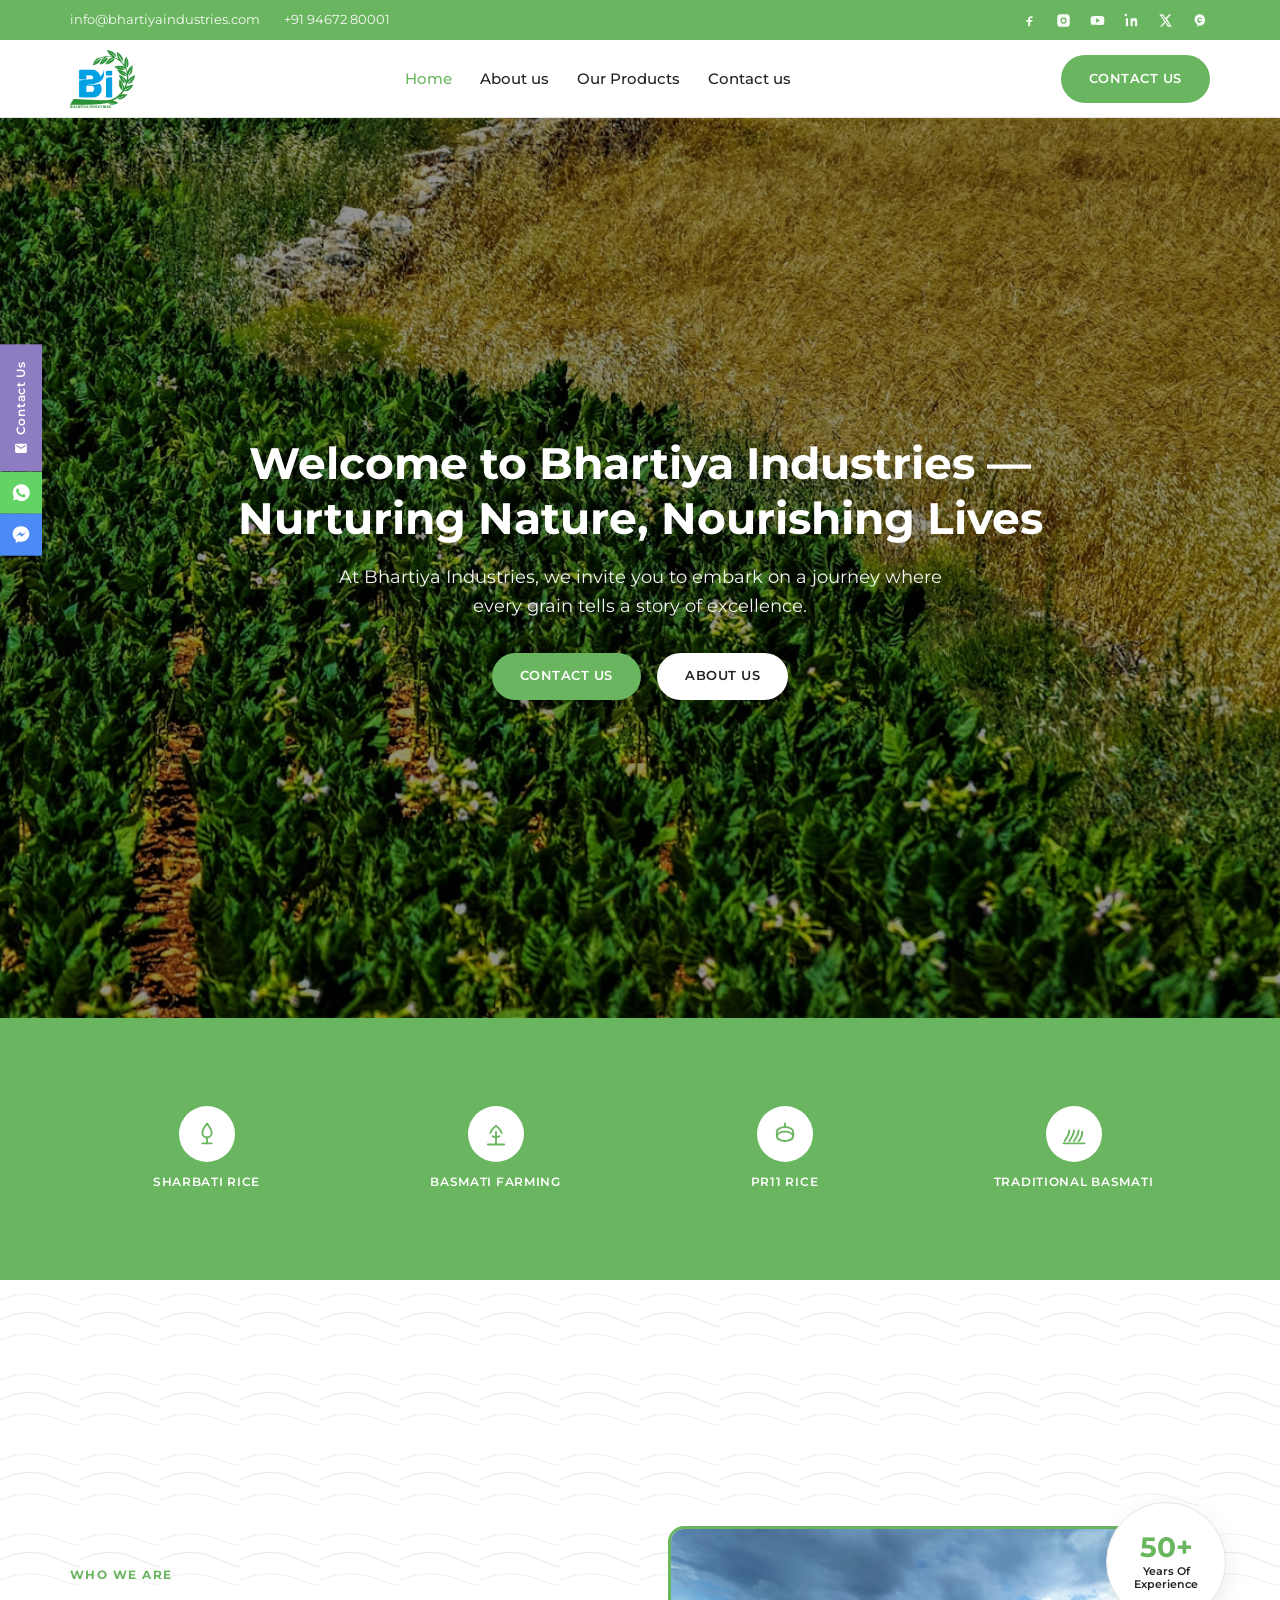
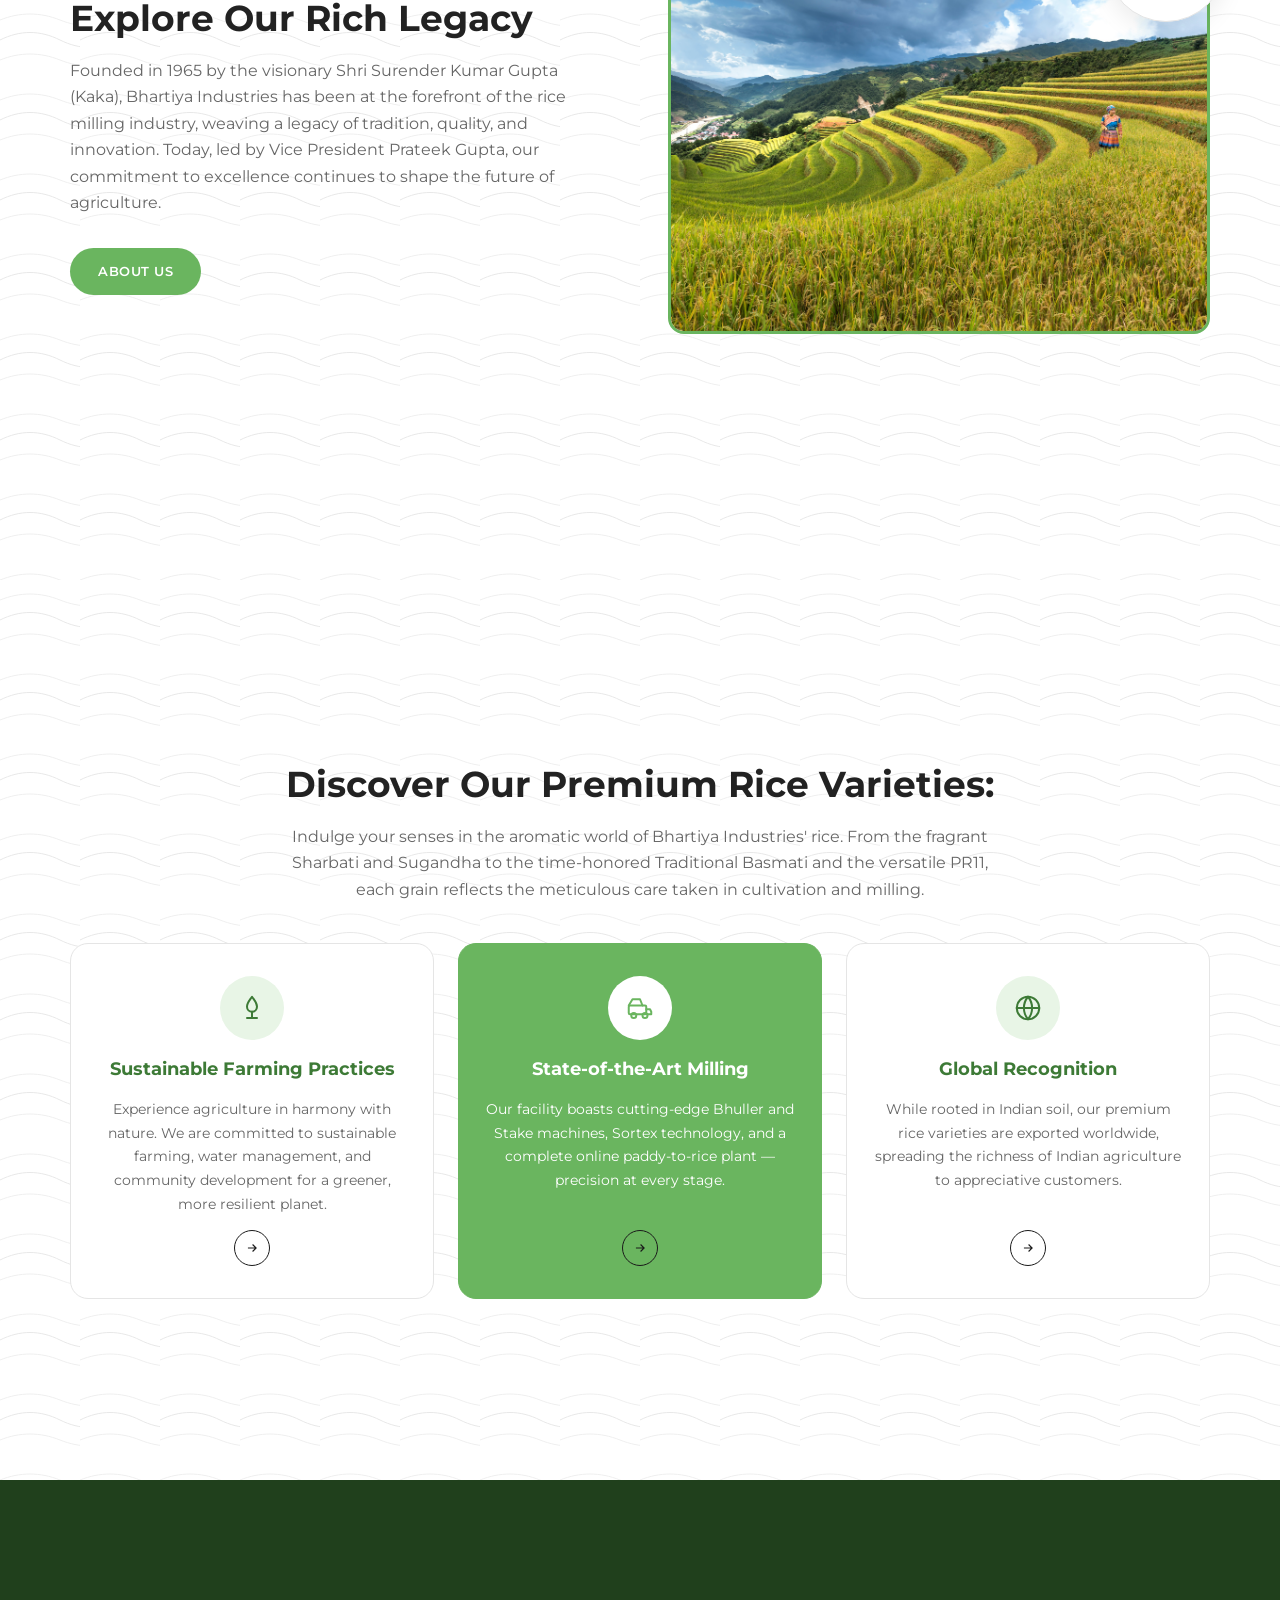
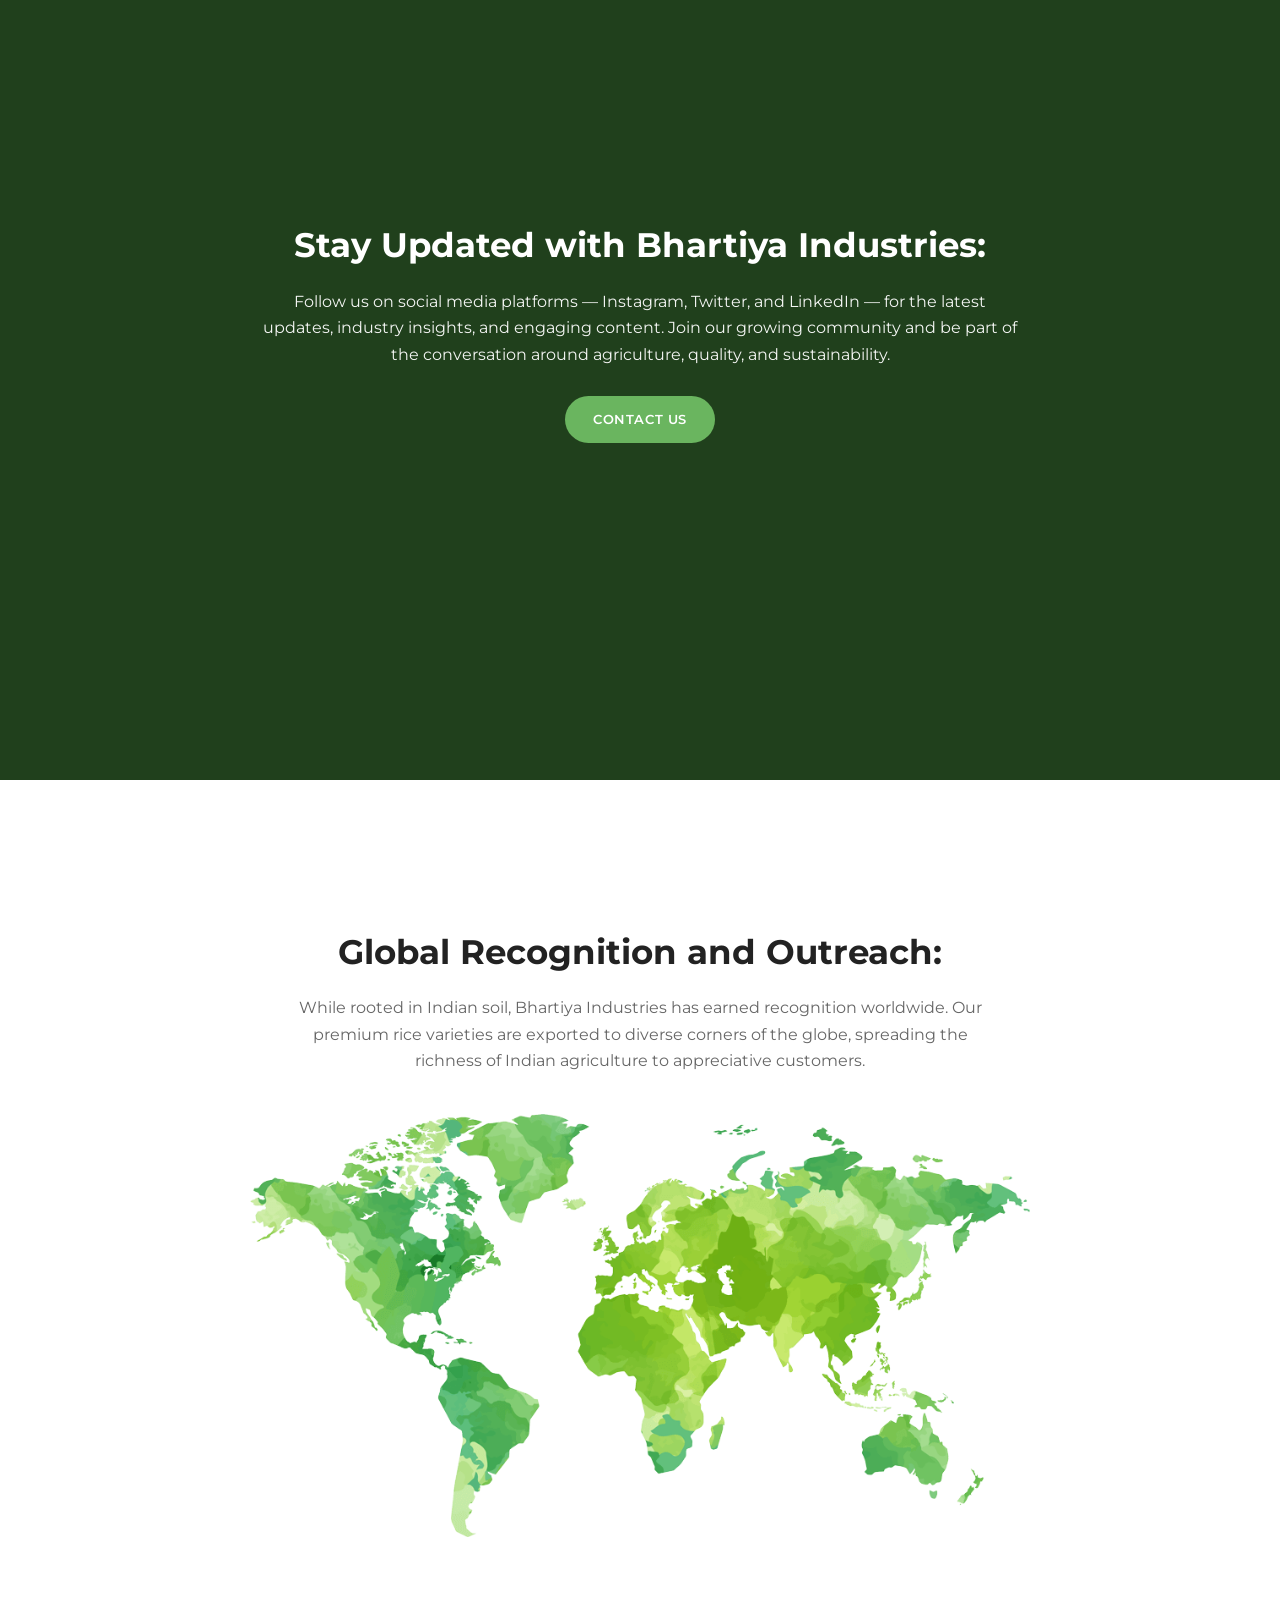
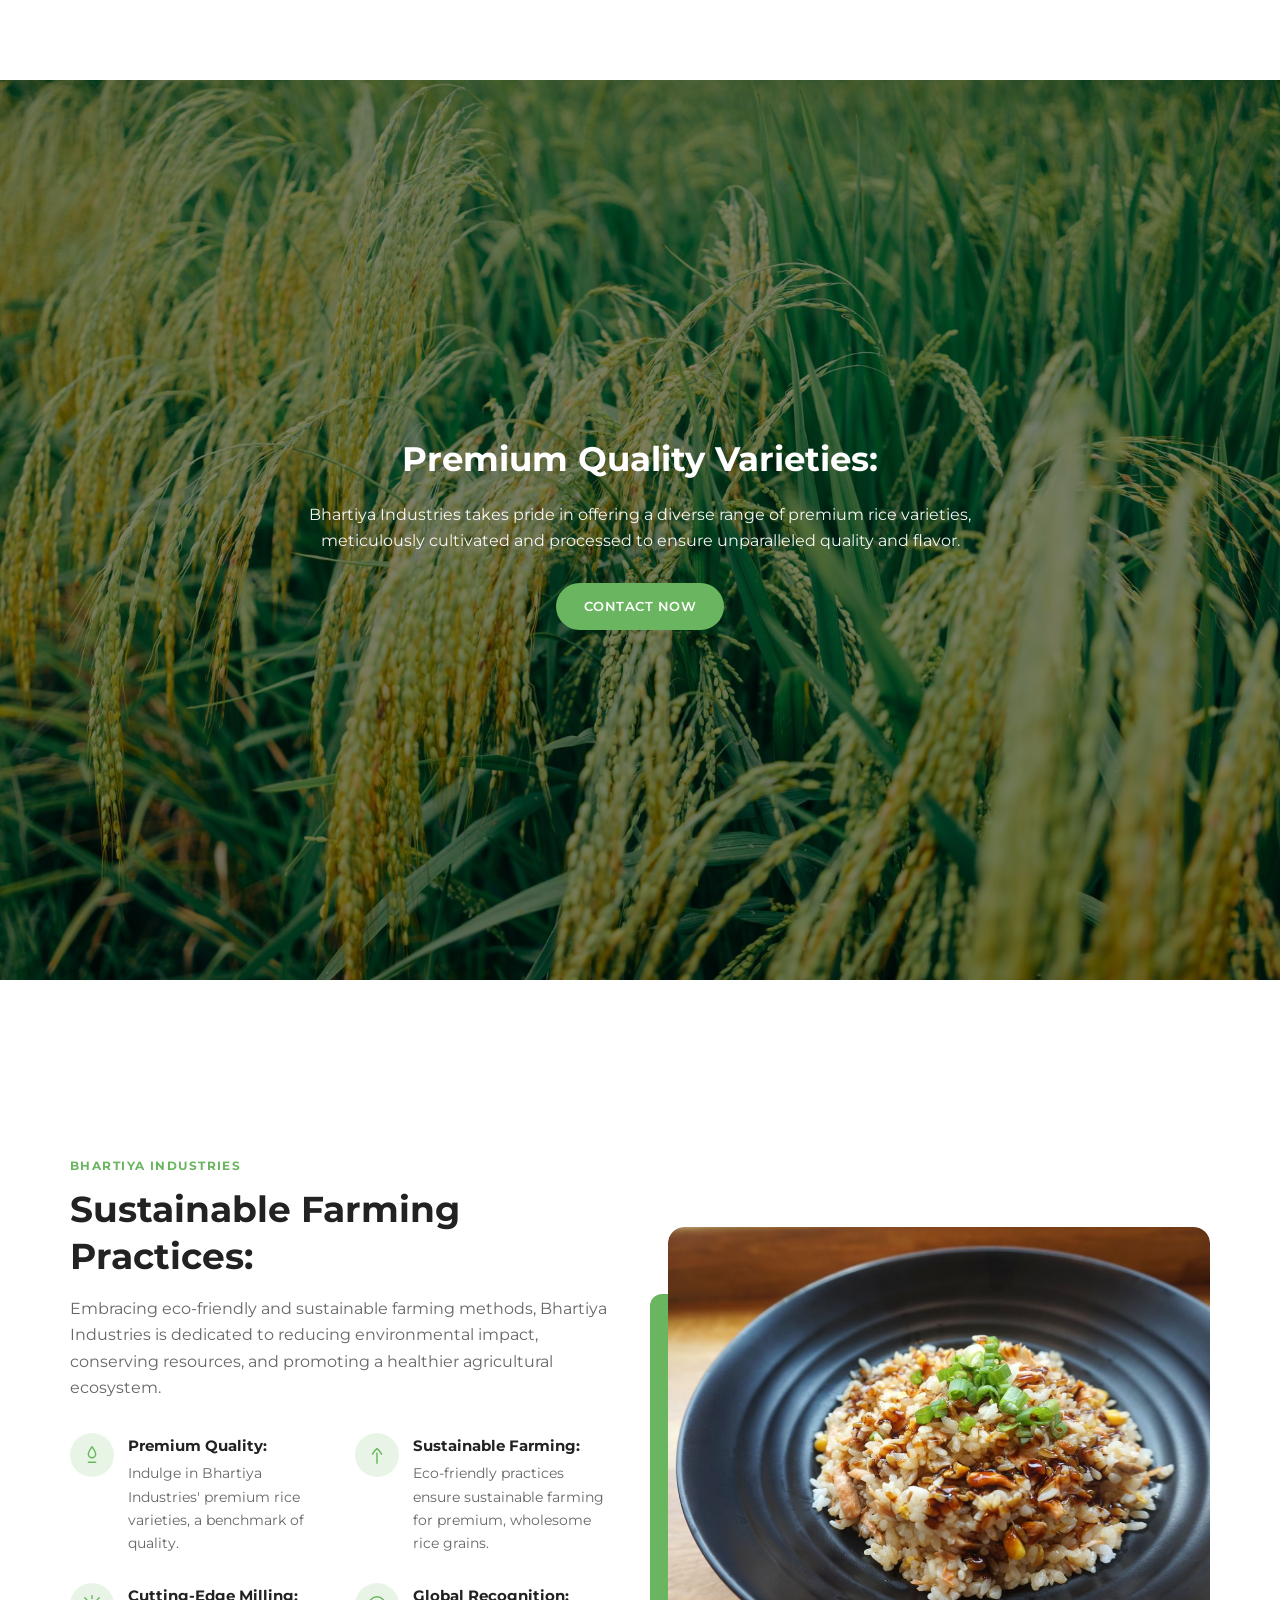
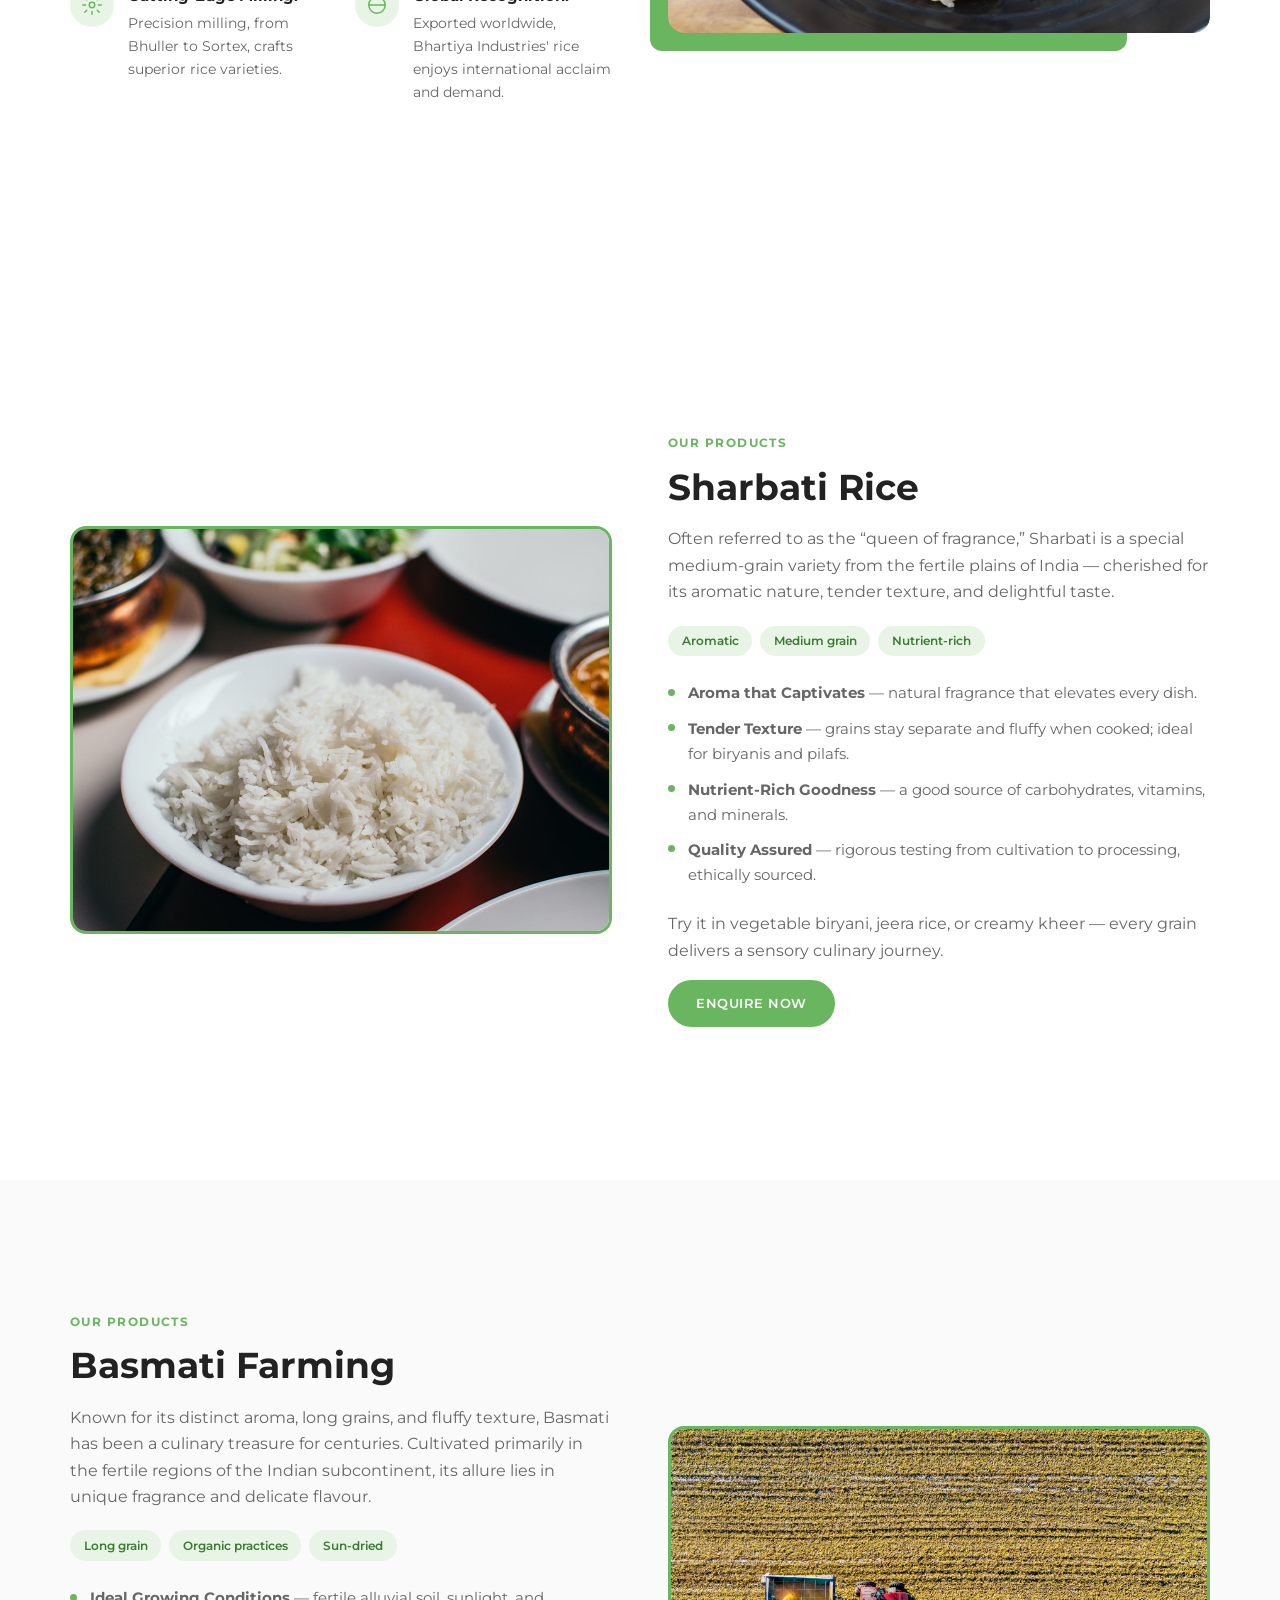
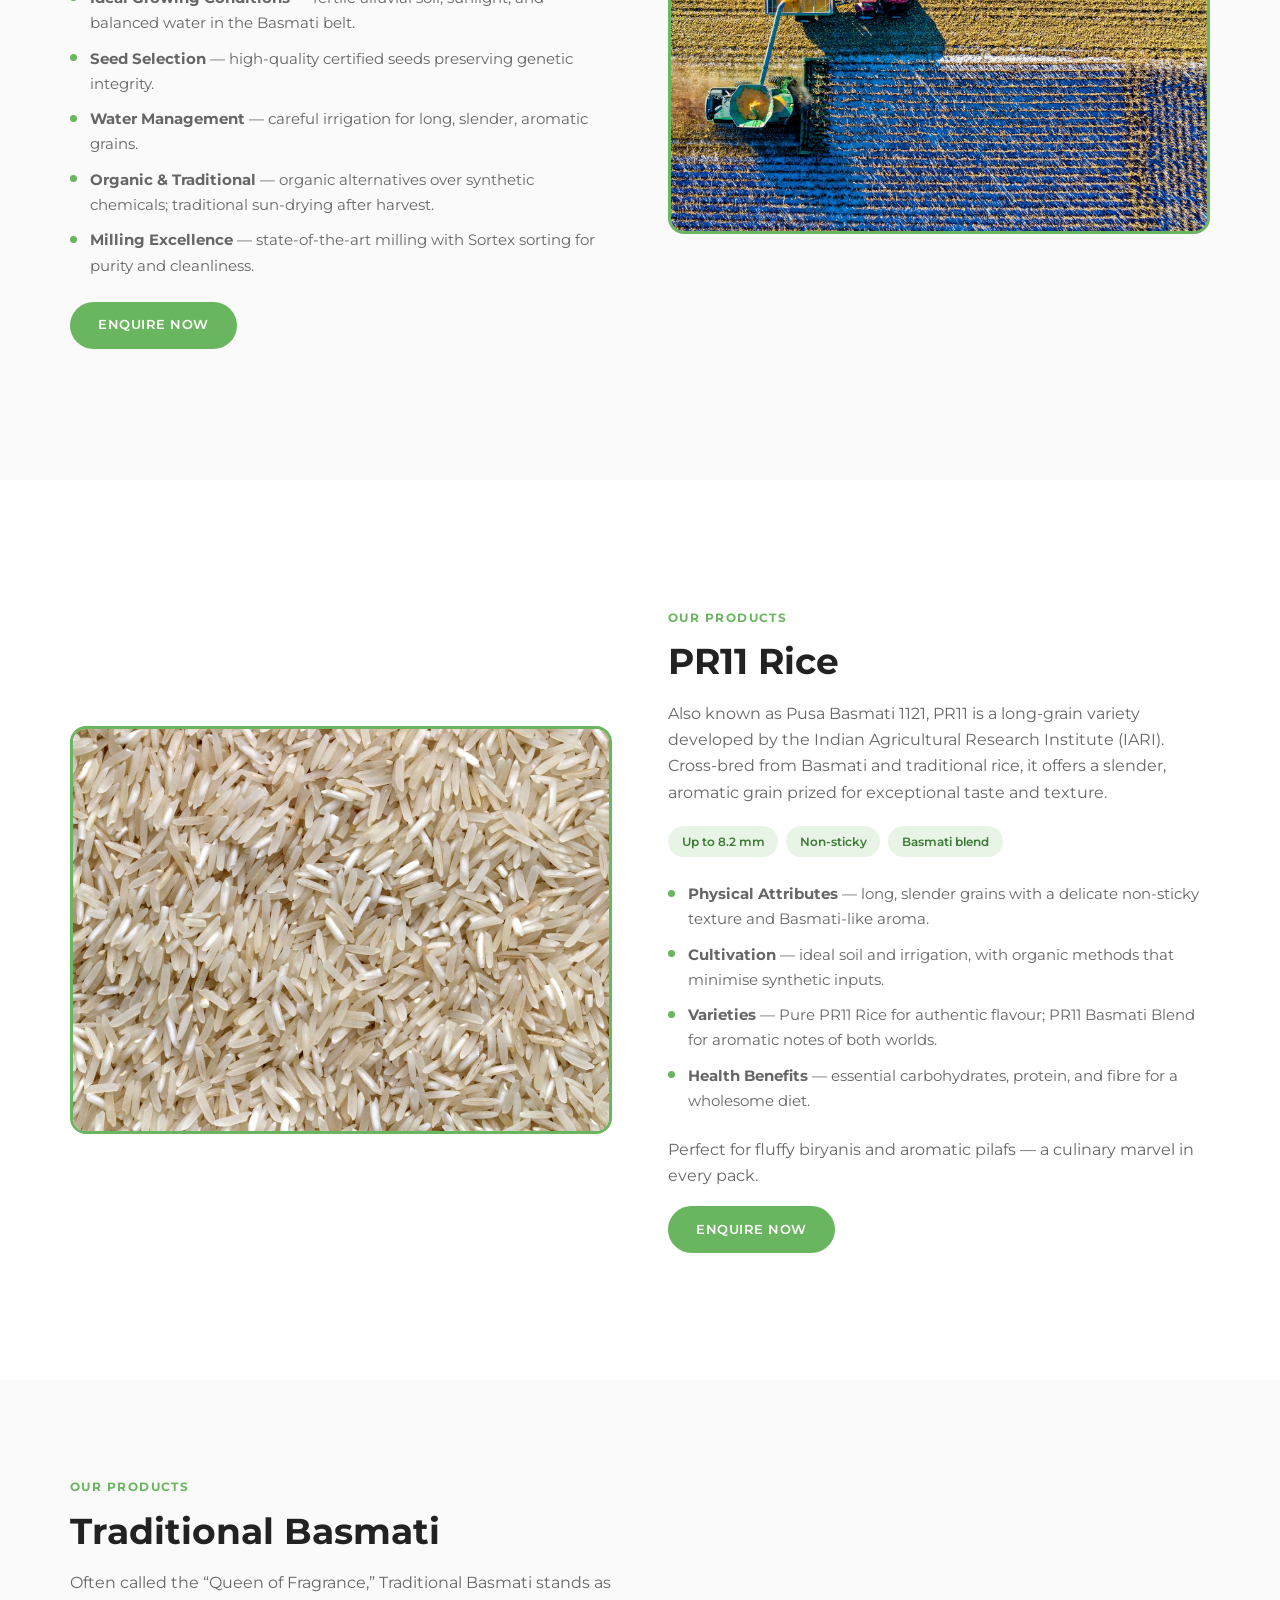
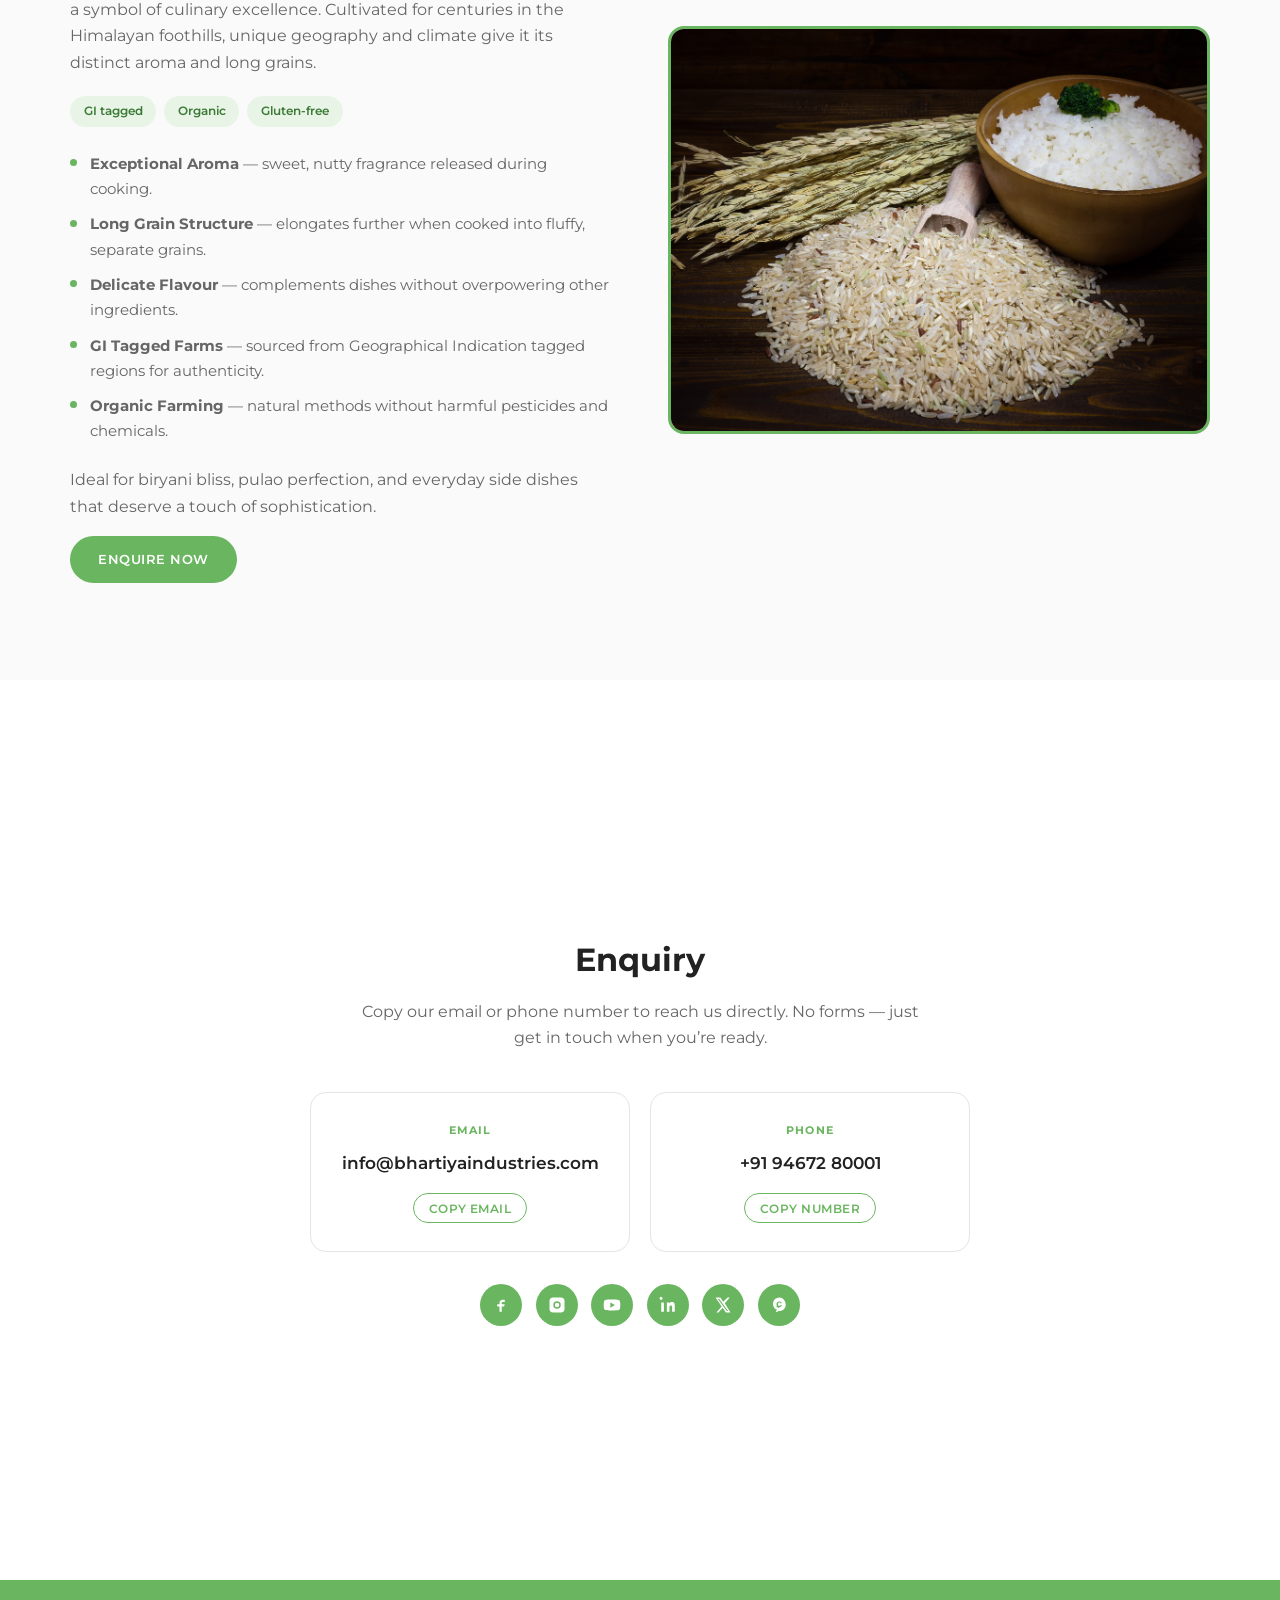
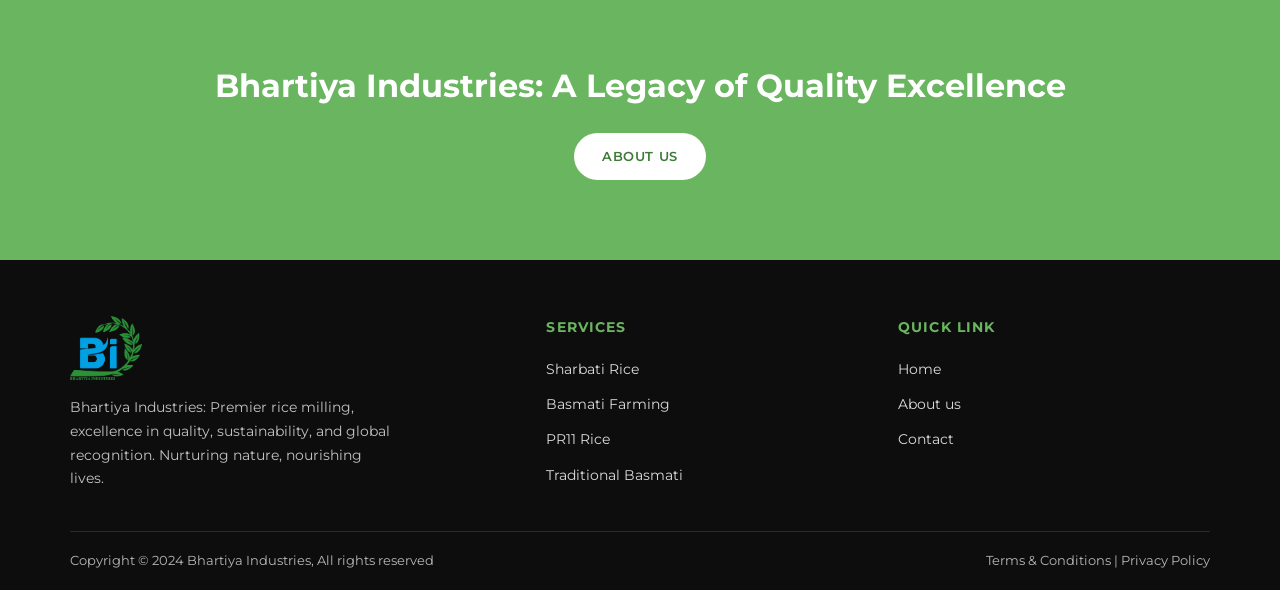
==== index.html @ 0f173a84 "Add Bhartiya Industries static website. Replica of the company site with home and about pages, scrol" ====
<!DOCTYPE html>
<html lang="en">
<head>
  <meta charset="UTF-8" />
  <meta name="viewport" content="width=device-width, initial-scale=1" />
  <title>Bhartiya Industries — Nurturing Nature, Nourishing Lives</title>
  <meta name="description" content="Bhartiya Industries — premium rice milling and export. Sharbati, Basmati, PR11, and Traditional Basmati." />
  <link rel="preconnect" href="https://fonts.googleapis.com" />
  <link rel="preconnect" href="https://fonts.gstatic.com" crossorigin />
  <link href="https://fonts.googleapis.com/css2?family=Montserrat:wght@400;500;600;700&display=swap" rel="stylesheet" />
  <link rel="stylesheet" href="css/styles.css" />
  <link rel="icon" href="images/logo.png" />
</head>
<body>
  <!-- Top bar -->
  <div class="topbar">
    <div class="container">
      <div class="topbar-contact">
        <a href="mailto:info@bhartiyaindustries.com">info@bhartiyaindustries.com</a>
        <a href="tel:+919467280001">+91 94672 80001</a>
      </div>
      <div class="topbar-social">
        <a href="https://www.facebook.com/profile.php?id=61555875476456" target="_blank" rel="noopener" aria-label="Facebook">
          <svg viewBox="0 0 24 24"><path d="M14 8h3V5h-3c-2.2 0-4 1.8-4 4v2H7v3h3v7h3v-7h3l1-3h-4V9c0-.6.4-1 1-1z"/></svg>
        </a>
        <a href="https://www.instagram.com/bhartiyaindustries/" target="_blank" rel="noopener" aria-label="Instagram">
          <svg viewBox="0 0 24 24"><path d="M7 2h10a5 5 0 015 5v10a5 5 0 01-5 5H7a5 5 0 01-5-5V7a5 5 0 015-5zm5 5a5 5 0 100 10 5 5 0 000-10zm6.5-.9a1.1 1.1 0 11-2.2 0 1.1 1.1 0 012.2 0zM12 9a3 3 0 110 6 3 3 0 010-6z"/></svg>
        </a>
        <a href="https://www.youtube.com/channel/UCNRLQwWhMKjb4azKdz9olEw" target="_blank" rel="noopener" aria-label="YouTube">
          <svg viewBox="0 0 24 24"><path d="M23 12s0-3.4-.4-5c-.2-.9-.9-1.6-1.8-1.8C18.9 4.6 12 4.6 12 4.6s-6.9 0-8.8.6C2.3 5.4 1.6 6.1 1.4 7 1 8.6 1 12 1 12s0 3.4.4 5c.2.9.9 1.6 1.8 1.8 1.9.6 8.8.6 8.8.6s6.9 0 8.8-.6c.9-.2 1.6-.9 1.8-1.8.4-1.6.4-5 .4-5zM9.8 15.5v-7l6 3.5-6 3.5z"/></svg>
        </a>
        <a href="https://www.linkedin.com/company/bhartiyaindustries/about/?viewAsMember=true" target="_blank" rel="noopener" aria-label="LinkedIn">
          <svg viewBox="0 0 24 24"><path d="M6.5 8.5H3V21h3.5V8.5zM4.8 3A2 2 0 102 5a2 2 0 002.8-2zM21 21h-3.5v-6.1c0-1.7-.7-2.3-1.7-2.3s-1.9.8-1.9 2.4V21H10.5V8.5H14v1.4c.5-.9 1.7-1.8 3.5-1.8 2.6 0 3.5 1.5 3.5 4.4V21z"/></svg>
        </a>
        <a href="https://x.com/bhartiyain77477" target="_blank" rel="noopener" aria-label="X">
          <svg viewBox="0 0 24 24"><path d="M18.2 2H21l-6.6 7.5L22 22h-6.2l-4.3-6.3L6 22H3.2l7-8L2 2h6.3l3.9 5.8L18.2 2zm-1.1 18h1.7L7 3.9H5.2L17.1 20z"/></svg>
        </a>
        <a href="https://www.quora.com/profile/Bhartiya-Industries" target="_blank" rel="noopener" aria-label="Quora">
          <svg viewBox="0 0 24 24"><path d="M12.5 2C7.8 2 4 5.8 4 10.5c0 3.5 2.1 6.5 5.1 7.9L7.5 22l4.2-2.1c.3 0 .5.1.8.1 4.7 0 8.5-3.8 8.5-8.5S17.2 2 12.5 2zm.1 13.8c-1.1 0-2.1-.3-2.9-.9l-.7.5-.5-1.5.9-.6c-.5-.6-.8-1.4-.8-2.3 0-2.1 1.7-3.8 3.9-3.8 1.5 0 2.8.8 3.4 2l-1.3.7c-.3-.7-1-1.1-1.9-1.1-1.2 0-2.1.9-2.1 2.1s.9 2.1 2.1 2.1c.8 0 1.5-.4 1.9-1l1.3.7c-.6 1.2-1.9 2.1-3.4 2.1z"/></svg>
        </a>
      </div>
    </div>
  </div>

  <header class="site-header">
    <div class="container nav">
      <a class="logo" href="index.html"><img src="images/logo.png" alt="Bhartiya Industries" /></a>
      <button class="nav-toggle" type="button" aria-label="Menu" aria-expanded="false"><span></span></button>
      <nav class="nav-links">
        <a href="index.html" class="active">Home</a>
        <a href="about.html">About us</a>
        <a href="#rice-sharbati">Our Products</a>
        <a href="#enquiry">Contact us</a>
      </nav>
      <a class="btn btn-green nav-cta" href="#enquiry">Contact Us</a>
    </div>
  </header>

  <!-- Sticky rail -->
  <aside class="contact-rail" aria-label="Quick contact">
    <a class="rail-contact" href="#enquiry">
      <svg viewBox="0 0 24 24"><path d="M20 4H4c-1.1 0-2 .9-2 2v12c0 1.1.9 2 2 2h16c1.1 0 2-.9 2-2V6c0-1.1-.9-2-2-2zm0 4l-8 5L4 8V6l8 5 8-5v2z"/></svg>
      Contact Us
    </a>
    <a class="rail-wa" href="https://wa.me/919467280001" target="_blank" rel="noopener" aria-label="WhatsApp">
      <svg viewBox="0 0 24 24"><path d="M12 2a10 10 0 00-8.6 15l-1.1 4 4.1-1.1A10 10 0 1012 2zm5.6 14.2c-.2.7-1.2 1.2-2 1.4-.5.1-1.2.2-3.5-.7-2.8-1.2-4.6-4.1-4.8-4.3-.1-.2-1.2-1.6-1.2-3s.8-2.1 1-2.4c.2-.2.5-.3.7-.3h.5c.2 0 .4 0 .6.5l.8 2c.1.2 0 .4-.1.5l-.4.5c-.2.2-.3.3-.1.6.2.3.8 1.3 1.7 2.1 1.2 1 2.2 1.3 2.5 1.5.3.1.5.1.7-.1l.7-.8c.2-.2.4-.2.6-.1l1.8.8c.2.1.4.2.4.4 0 .2 0 .9-.3 1.5z"/></svg>
    </a>
    <a class="rail-msg" href="https://www.facebook.com/profile.php?id=61555875476456" target="_blank" rel="noopener" aria-label="Messenger">
      <svg viewBox="0 0 24 24"><path d="M12 2C6.5 2 2 6.1 2 11.2c0 2.9 1.4 5.4 3.7 7.1V22l3.4-1.9c.9.3 1.9.4 2.9.4 5.5 0 10-4.1 10-9.3S17.5 2 12 2zm1 12.5l-2.5-2.7-4.9 2.7 5.4-5.7 2.6 2.7 4.8-2.7-5.4 5.7z"/></svg>
    </a>
  </aside>

  <main>
    <!-- Hero -->
    <section class="hero snap-section">
      <div class="hero-bg" style="background-image: url('images/paddy-green.jpg')"></div>
      <div class="hero-content reveal">
        <h1>Welcome to Bhartiya Industries — Nurturing Nature, Nourishing Lives</h1>
        <p>At Bhartiya Industries, we invite you to embark on a journey where every grain tells a story of excellence.</p>
        <div class="hero-actions">
          <a class="btn btn-green" href="#enquiry">Contact Us</a>
          <a class="btn btn-white" href="about.html">About Us</a>
        </div>
      </div>
    </section>

    <!-- Product quick links -->
    <section class="product-bar snap-section auto-height" aria-label="Rice categories">
      <div class="container product-bar-grid">
        <a href="#rice-sharbati">
          <div class="product-icon">
            <svg viewBox="0 0 24 24"><path d="M12 3c-2 3-4 5-4 8a4 4 0 008 0c0-3-2-5-4-8z"/><path d="M8 20h8"/><path d="M12 15v5"/></svg>
          </div>
          <span>Sharbati Rice</span>
        </a>
        <a href="#rice-basmati">
          <div class="product-icon">
            <svg viewBox="0 0 24 24"><path d="M12 21V10"/><path d="M7 11c2-4 5-6 5-6s3 2 5 6"/><path d="M5 21h14"/><path d="M9 14c1.5 1 3 1 6 0"/></svg>
          </div>
          <span>Basmati Farming</span>
        </a>
        <a href="#rice-pr11">
          <div class="product-icon">
            <svg viewBox="0 0 24 24"><ellipse cx="12" cy="14" rx="7" ry="4"/><path d="M5 14V10c0-2 3-4 7-4s7 2 7 4v4"/><path d="M12 6V3"/></svg>
          </div>
          <span>PR11 Rice</span>
        </a>
        <a href="#rice-traditional">
          <div class="product-icon">
            <svg viewBox="0 0 24 24"><path d="M4 18c2-3 4-6 4-9"/><path d="M8 18c2-3 4-6 4-9"/><path d="M12 18c2-3 4-6 4-9"/><path d="M16 18c2-2 3-5 3-8"/><path d="M3 20h18"/></svg>
          </div>
          <span>Traditional Basmati</span>
        </a>
      </div>
    </section>

    <!-- Who we are -->
    <section class="snap-section pattern-bg" id="who-we-are">
      <div class="container split reveal">
        <div class="split-copy">
          <p class="section-label">Who we are</p>
          <h2 class="section-title">Explore Our Rich Legacy</h2>
          <p class="section-text">Founded in 1965 by the visionary Shri Surender Kumar Gupta (Kaka), Bhartiya Industries has been at the forefront of the rice milling industry, weaving a legacy of tradition, quality, and innovation. Today, led by Vice President Prateek Gupta, our commitment to excellence continues to shape the future of agriculture.</p>
          <a class="btn btn-green mt-2" href="about.html">About Us</a>
        </div>
        <div class="split-media">
          <div class="frame">
            <img src="images/rice-field-1.png" alt="Terraced rice fields" />
          </div>
          <div class="experience-badge">
            <strong>50+</strong>
            <span>Years Of Experience</span>
          </div>
        </div>
      </div>
    </section>

    <!-- Premium varieties intro cards -->
    <section class="snap-section pattern-bg" id="varieties">
      <div class="container reveal">
        <h2 class="section-title text-center">Discover Our Premium Rice Varieties:</h2>
        <p class="section-text center">Indulge your senses in the aromatic world of Bhartiya Industries' rice. From the fragrant Sharbati and Sugandha to the time-honored Traditional Basmati and the versatile PR11, each grain reflects the meticulous care taken in cultivation and milling.</p>
        <div class="feature-cards">
          <article class="feature-card">
            <div class="card-icon">
              <svg viewBox="0 0 24 24"><path d="M12 3c-2 3-4 5-4 8a4 4 0 008 0c0-3-2-5-4-8z"/><path d="M8 20h8"/><path d="M12 15v5"/></svg>
            </div>
            <h3>Sustainable Farming Practices</h3>
            <p>Experience agriculture in harmony with nature. We are committed to sustainable farming, water management, and community development for a greener, more resilient planet.</p>
            <a class="card-arrow" href="#sustainable" aria-label="Learn more">
              <svg viewBox="0 0 24 24"><path d="M5 12h14M13 6l6 6-6 6"/></svg>
            </a>
          </article>
          <article class="feature-card featured">
            <div class="card-icon">
              <svg viewBox="0 0 24 24"><rect x="3" y="10" width="14" height="7" rx="1"/><path d="M17 13h3l1 2v2h-4"/><circle cx="7" cy="18" r="2"/><circle cx="16" cy="18" r="2"/><path d="M3 10l3-5h6l2 5"/></svg>
            </div>
            <h3>State-of-the-Art Milling</h3>
            <p>Our facility boasts cutting-edge Bhuller and Stake machines, Sortex technology, and a complete online paddy-to-rice plant — precision at every stage.</p>
            <a class="card-arrow" href="about.html" aria-label="Learn more">
              <svg viewBox="0 0 24 24"><path d="M5 12h14M13 6l6 6-6 6"/></svg>
            </a>
          </article>
          <article class="feature-card">
            <div class="card-icon">
              <svg viewBox="0 0 24 24"><circle cx="12" cy="12" r="9"/><path d="M3 12h18M12 3a14 14 0 010 18M12 3a14 14 0 000 18"/></svg>
            </div>
            <h3>Global Recognition</h3>
            <p>While rooted in Indian soil, our premium rice varieties are exported worldwide, spreading the richness of Indian agriculture to appreciative customers.</p>
            <a class="card-arrow" href="#global" aria-label="Learn more">
              <svg viewBox="0 0 24 24"><path d="M5 12h14M13 6l6 6-6 6"/></svg>
            </a>
          </article>
        </div>
      </div>
    </section>

    <!-- Stay updated -->
    <section class="banner snap-section">
      <div class="banner-bg" style="background-image: url('images/sunset-field.jpg')"></div>
      <div class="banner-content reveal">
        <h2>Stay Updated with Bhartiya Industries:</h2>
        <p>Follow us on social media platforms — Instagram, Twitter, and LinkedIn — for the latest updates, industry insights, and engaging content. Join our growing community and be part of the conversation around agriculture, quality, and sustainability.</p>
        <a class="btn btn-green" href="#enquiry">Contact Us</a>
      </div>
    </section>

    <!-- Global recognition -->
    <section class="snap-section centered-block" id="global">
      <div class="container reveal">
        <h2>Global Recognition and Outreach:</h2>
        <p class="section-text center">While rooted in Indian soil, Bhartiya Industries has earned recognition worldwide. Our premium rice varieties are exported to diverse corners of the globe, spreading the richness of Indian agriculture to appreciative customers.</p>
        <div class="map-wrap">
          <img src="images/map.png" alt="World map showing global outreach" />
        </div>
      </div>
    </section>

    <!-- Premium quality banner -->
    <section class="banner snap-section">
      <div class="banner-bg" style="background-image: url('images/rice-plant.jpg')"></div>
      <div class="banner-content reveal">
        <h2>Premium Quality Varieties:</h2>
        <p>Bhartiya Industries takes pride in offering a diverse range of premium rice varieties, meticulously cultivated and processed to ensure unparalleled quality and flavor.</p>
        <a class="btn btn-green" href="#enquiry">Contact Now</a>
      </div>
    </section>

    <!-- Sustainable farming -->
    <section class="snap-section" id="sustainable">
      <div class="container split reverse reveal">
        <div class="split-media">
          <div class="offset-bg"></div>
          <div class="frame" style="border: none; border-radius: 16px;">
            <img src="images/cooked-rice.jpg" alt="Bowl of cooked rice" style="border-radius: 16px;" />
          </div>
        </div>
        <div class="split-copy">
          <p class="section-label">Bhartiya Industries</p>
          <h2 class="section-title">Sustainable Farming Practices:</h2>
          <p class="section-text">Embracing eco-friendly and sustainable farming methods, Bhartiya Industries is dedicated to reducing environmental impact, conserving resources, and promoting a healthier agricultural ecosystem.</p>
          <div class="feature-grid">
            <div class="feature-item">
              <div class="mini-icon">
                <svg viewBox="0 0 24 24"><path d="M12 3c-2 3-4 5-4 8a4 4 0 008 0c0-3-2-5-4-8z"/><path d="M8 20h8"/></svg>
              </div>
              <div>
                <h4>Premium Quality:</h4>
                <p>Indulge in Bhartiya Industries' premium rice varieties, a benchmark of quality.</p>
              </div>
            </div>
            <div class="feature-item">
              <div class="mini-icon">
                <svg viewBox="0 0 24 24"><path d="M12 21V10"/><path d="M7 11c2-4 5-6 5-6s3 2 5 6"/></svg>
              </div>
              <div>
                <h4>Sustainable Farming:</h4>
                <p>Eco-friendly practices ensure sustainable farming for premium, wholesome rice grains.</p>
              </div>
            </div>
            <div class="feature-item">
              <div class="mini-icon">
                <svg viewBox="0 0 24 24"><circle cx="12" cy="12" r="3"/><path d="M12 2v3M12 19v3M4.2 4.2l2.1 2.1M17.7 17.7l2.1 2.1M2 12h3M19 12h3M4.2 19.8l2.1-2.1M17.7 6.3l2.1-2.1"/></svg>
              </div>
              <div>
                <h4>Cutting-Edge Milling:</h4>
                <p>Precision milling, from Bhuller to Sortex, crafts superior rice varieties.</p>
              </div>
            </div>
            <div class="feature-item">
              <div class="mini-icon">
                <svg viewBox="0 0 24 24"><circle cx="12" cy="12" r="9"/><path d="M3 12h18"/></svg>
              </div>
              <div>
                <h4>Global Recognition:</h4>
                <p>Exported worldwide, Bhartiya Industries' rice enjoys international acclaim and demand.</p>
              </div>
            </div>
          </div>
        </div>
      </div>
    </section>

    <!-- ========== RICE CATEGORIES ========== -->

    <!-- Sharbati -->
    <section class="rice-section snap-section" id="rice-sharbati">
      <div class="container split reveal">
        <div class="split-media">
          <div class="frame">
            <img src="images/rice-grains.jpg" alt="Sharbati rice grains" />
          </div>
        </div>
        <div class="split-copy">
          <p class="section-label">Our Products</p>
          <h2 class="section-title">Sharbati Rice</h2>
          <p class="section-text">Often referred to as the “queen of fragrance,” Sharbati is a special medium-grain variety from the fertile plains of India — cherished for its aromatic nature, tender texture, and delightful taste.</p>
          <div class="rice-meta">
            <span class="chip">Aromatic</span>
            <span class="chip">Medium grain</span>
            <span class="chip">Nutrient-rich</span>
          </div>
          <ul class="rice-points">
            <li><strong>Aroma that Captivates</strong> — natural fragrance that elevates every dish.</li>
            <li><strong>Tender Texture</strong> — grains stay separate and fluffy when cooked; ideal for biryanis and pilafs.</li>
            <li><strong>Nutrient-Rich Goodness</strong> — a good source of carbohydrates, vitamins, and minerals.</li>
            <li><strong>Quality Assured</strong> — rigorous testing from cultivation to processing, ethically sourced.</li>
          </ul>
          <p class="section-text" style="margin-bottom: 1rem;">Try it in vegetable biryani, jeera rice, or creamy kheer — every grain delivers a sensory culinary journey.</p>
          <a class="btn btn-green" href="#enquiry">Enquire Now</a>
        </div>
      </div>
    </section>

    <!-- Basmati Farming -->
    <section class="rice-section snap-section" id="rice-basmati">
      <div class="container split reverse reveal">
        <div class="split-media">
          <div class="frame">
            <img src="images/terraces.jpg" alt="Basmati farming fields" />
          </div>
        </div>
        <div class="split-copy">
          <p class="section-label">Our Products</p>
          <h2 class="section-title">Basmati Farming</h2>
          <p class="section-text">Known for its distinct aroma, long grains, and fluffy texture, Basmati has been a culinary treasure for centuries. Cultivated primarily in the fertile regions of the Indian subcontinent, its allure lies in unique fragrance and delicate flavour.</p>
          <div class="rice-meta">
            <span class="chip">Long grain</span>
            <span class="chip">Organic practices</span>
            <span class="chip">Sun-dried</span>
          </div>
          <ul class="rice-points">
            <li><strong>Ideal Growing Conditions</strong> — fertile alluvial soil, sunlight, and balanced water in the Basmati belt.</li>
            <li><strong>Seed Selection</strong> — high-quality certified seeds preserving genetic integrity.</li>
            <li><strong>Water Management</strong> — careful irrigation for long, slender, aromatic grains.</li>
            <li><strong>Organic &amp; Traditional</strong> — organic alternatives over synthetic chemicals; traditional sun-drying after harvest.</li>
            <li><strong>Milling Excellence</strong> — state-of-the-art milling with Sortex sorting for purity and cleanliness.</li>
          </ul>
          <a class="btn btn-green" href="#enquiry">Enquire Now</a>
        </div>
      </div>
    </section>

    <!-- PR11 -->
    <section class="rice-section snap-section" id="rice-pr11">
      <div class="container split reveal">
        <div class="split-media">
          <div class="frame">
            <img src="images/rice-closeup.jpg" alt="PR11 rice" />
          </div>
        </div>
        <div class="split-copy">
          <p class="section-label">Our Products</p>
          <h2 class="section-title">PR11 Rice</h2>
          <p class="section-text">Also known as Pusa Basmati 1121, PR11 is a long-grain variety developed by the Indian Agricultural Research Institute (IARI). Cross-bred from Basmati and traditional rice, it offers a slender, aromatic grain prized for exceptional taste and texture.</p>
          <div class="rice-meta">
            <span class="chip">Up to 8.2 mm</span>
            <span class="chip">Non-sticky</span>
            <span class="chip">Basmati blend</span>
          </div>
          <ul class="rice-points">
            <li><strong>Physical Attributes</strong> — long, slender grains with a delicate non-sticky texture and Basmati-like aroma.</li>
            <li><strong>Cultivation</strong> — ideal soil and irrigation, with organic methods that minimise synthetic inputs.</li>
            <li><strong>Varieties</strong> — Pure PR11 Rice for authentic flavour; PR11 Basmati Blend for aromatic notes of both worlds.</li>
            <li><strong>Health Benefits</strong> — essential carbohydrates, protein, and fibre for a wholesome diet.</li>
          </ul>
          <p class="section-text" style="margin-bottom: 1rem;">Perfect for fluffy biryanis and aromatic pilafs — a culinary marvel in every pack.</p>
          <a class="btn btn-green" href="#enquiry">Enquire Now</a>
        </div>
      </div>
    </section>

    <!-- Traditional Basmati -->
    <section class="rice-section snap-section" id="rice-traditional">
      <div class="container split reverse reveal">
        <div class="split-media">
          <div class="frame">
            <img src="images/rice-field-2.png" alt="Traditional Basmati fields" />
          </div>
        </div>
        <div class="split-copy">
          <p class="section-label">Our Products</p>
          <h2 class="section-title">Traditional Basmati</h2>
          <p class="section-text">Often called the “Queen of Fragrance,” Traditional Basmati stands as a symbol of culinary excellence. Cultivated for centuries in the Himalayan foothills, unique geography and climate give it its distinct aroma and long grains.</p>
          <div class="rice-meta">
            <span class="chip">GI tagged</span>
            <span class="chip">Organic</span>
            <span class="chip">Gluten-free</span>
          </div>
          <ul class="rice-points">
            <li><strong>Exceptional Aroma</strong> — sweet, nutty fragrance released during cooking.</li>
            <li><strong>Long Grain Structure</strong> — elongates further when cooked into fluffy, separate grains.</li>
            <li><strong>Delicate Flavour</strong> — complements dishes without overpowering other ingredients.</li>
            <li><strong>GI Tagged Farms</strong> — sourced from Geographical Indication tagged regions for authenticity.</li>
            <li><strong>Organic Farming</strong> — natural methods without harmful pesticides and chemicals.</li>
          </ul>
          <p class="section-text" style="margin-bottom: 1rem;">Ideal for biryani bliss, pulao perfection, and everyday side dishes that deserve a touch of sophistication.</p>
          <a class="btn btn-green" href="#enquiry">Enquire Now</a>
        </div>
      </div>
    </section>

    <!-- Enquiry — email + phone only -->
    <section class="enquiry snap-section" id="enquiry">
      <div class="container reveal">
        <h2>Enquiry</h2>
        <p>Copy our email or phone number to reach us directly. No forms — just get in touch when you’re ready.</p>
        <div class="enquiry-cards">
          <div class="enquiry-card">
            <div class="label">Email</div>
            <div class="value">info@bhartiyaindustries.com</div>
            <button type="button" class="copy-btn" data-copy="info@bhartiyaindustries.com">Copy Email</button>
          </div>
          <div class="enquiry-card">
            <div class="label">Phone</div>
            <div class="value">+91 94672 80001</div>
            <button type="button" class="copy-btn" data-copy="+91 94672 80001">Copy Number</button>
          </div>
        </div>
        <div class="enquiry-social">
          <a href="https://www.facebook.com/profile.php?id=61555875476456" target="_blank" rel="noopener" aria-label="Facebook">
            <svg viewBox="0 0 24 24"><path d="M14 8h3V5h-3c-2.2 0-4 1.8-4 4v2H7v3h3v7h3v-7h3l1-3h-4V9c0-.6.4-1 1-1z"/></svg>
          </a>
          <a href="https://www.instagram.com/bhartiyaindustries/" target="_blank" rel="noopener" aria-label="Instagram">
            <svg viewBox="0 0 24 24"><path d="M7 2h10a5 5 0 015 5v10a5 5 0 01-5 5H7a5 5 0 01-5-5V7a5 5 0 015-5zm5 5a5 5 0 100 10 5 5 0 000-10zm6.5-.9a1.1 1.1 0 11-2.2 0 1.1 1.1 0 012.2 0zM12 9a3 3 0 110 6 3 3 0 010-6z"/></svg>
          </a>
          <a href="https://www.youtube.com/channel/UCNRLQwWhMKjb4azKdz9olEw" target="_blank" rel="noopener" aria-label="YouTube">
            <svg viewBox="0 0 24 24"><path d="M23 12s0-3.4-.4-5c-.2-.9-.9-1.6-1.8-1.8C18.9 4.6 12 4.6 12 4.6s-6.9 0-8.8.6C2.3 5.4 1.6 6.1 1.4 7 1 8.6 1 12 1 12s0 3.4.4 5c.2.9.9 1.6 1.8 1.8 1.9.6 8.8.6 8.8.6s6.9 0 8.8-.6c.9-.2 1.6-.9 1.8-1.8.4-1.6.4-5 .4-5zM9.8 15.5v-7l6 3.5-6 3.5z"/></svg>
          </a>
          <a href="https://www.linkedin.com/company/bhartiyaindustries/about/?viewAsMember=true" target="_blank" rel="noopener" aria-label="LinkedIn">
            <svg viewBox="0 0 24 24"><path d="M6.5 8.5H3V21h3.5V8.5zM4.8 3A2 2 0 102 5a2 2 0 002.8-2zM21 21h-3.5v-6.1c0-1.7-.7-2.3-1.7-2.3s-1.9.8-1.9 2.4V21H10.5V8.5H14v1.4c.5-.9 1.7-1.8 3.5-1.8 2.6 0 3.5 1.5 3.5 4.4V21z"/></svg>
          </a>
          <a href="https://x.com/bhartiyain77477" target="_blank" rel="noopener" aria-label="X">
            <svg viewBox="0 0 24 24"><path d="M18.2 2H21l-6.6 7.5L22 22h-6.2l-4.3-6.3L6 22H3.2l7-8L2 2h6.3l3.9 5.8L18.2 2zm-1.1 18h1.7L7 3.9H5.2L17.1 20z"/></svg>
          </a>
          <a href="https://www.quora.com/profile/Bhartiya-Industries" target="_blank" rel="noopener" aria-label="Quora">
            <svg viewBox="0 0 24 24"><path d="M12.5 2C7.8 2 4 5.8 4 10.5c0 3.5 2.1 6.5 5.1 7.9L7.5 22l4.2-2.1c.3 0 .5.1.8.1 4.7 0 8.5-3.8 8.5-8.5S17.2 2 12.5 2zm.1 13.8c-1.1 0-2.1-.3-2.9-.9l-.7.5-.5-1.5.9-.6c-.5-.6-.8-1.4-.8-2.3 0-2.1 1.7-3.8 3.9-3.8 1.5 0 2.8.8 3.4 2l-1.3.7c-.3-.7-1-1.1-1.9-1.1-1.2 0-2.1.9-2.1 2.1s.9 2.1 2.1 2.1c.8 0 1.5-.4 1.9-1l1.3.7c-.6 1.2-1.9 2.1-3.4 2.1z"/></svg>
          </a>
        </div>
      </div>
    </section>

    <!-- Legacy CTA — About Us instead of Get Started -->
    <section class="cta-strip snap-section auto-height">
      <div class="container reveal">
        <h2>Bhartiya Industries: A Legacy of Quality Excellence</h2>
        <a class="btn btn-white" href="about.html">About Us</a>
      </div>
    </section>
  </main>

  <footer class="site-footer">
    <div class="container footer-grid">
      <div class="footer-brand">
        <img src="images/logo.png" alt="Bhartiya Industries" />
        <p>Bhartiya Industries: Premier rice milling, excellence in quality, sustainability, and global recognition. Nurturing nature, nourishing lives.</p>
      </div>
      <div class="footer-col">
        <h4>Services</h4>
        <ul>
          <li><a href="#rice-sharbati">Sharbati Rice</a></li>
          <li><a href="#rice-basmati">Basmati Farming</a></li>
          <li><a href="#rice-pr11">PR11 Rice</a></li>
          <li><a href="#rice-traditional">Traditional Basmati</a></li>
        </ul>
      </div>
      <div class="footer-col">
        <h4>Quick Link</h4>
        <ul>
          <li><a href="index.html">Home</a></li>
          <li><a href="about.html">About us</a></li>
          <li><a href="#enquiry">Contact</a></li>
        </ul>
      </div>
    </div>
    <div class="container footer-bottom">
      <span>Copyright © 2024 Bhartiya Industries, All rights reserved</span>
      <span>Terms &amp; Conditions | Privacy Policy</span>
    </div>
  </footer>

  <script src="js/main.js"></script>
</body>
</html>
---- css/styles.css ----
/* ============================================
   Bhartiya Industries — Static Site Styles
   Flat greens, no gradients, clean sans-serif
   ============================================ */

:root {
  --green: #6ab55f;
  --green-dark: #4f9a45;
  --green-forest: #3d7a36;
  --green-soft: #e8f5e6;
  --blue: #2f6fed;
  --purple: #8e7cc3;
  --whatsapp: #63d366;
  --messenger: #4c8bf5;
  --black: #1a1a1a;
  --text: #222222;
  --text-muted: #666666;
  --text-light: #888888;
  --white: #ffffff;
  --border: #e5e5e5;
  --header-h: 78px;
  --topbar-h: 40px;
  --font: "Montserrat", system-ui, sans-serif;
}

*,
*::before,
*::after {
  box-sizing: border-box;
  margin: 0;
  padding: 0;
}

html {
  scroll-behavior: smooth;
}

html.snap-on {
  scroll-snap-type: y mandatory;
  overflow-y: scroll;
}

body {
  font-family: var(--font);
  color: var(--text);
  background: var(--white);
  line-height: 1.65;
  -webkit-font-smoothing: antialiased;
  overflow-x: hidden;
}

img {
  max-width: 100%;
  display: block;
}

a {
  color: inherit;
  text-decoration: none;
}

ul {
  list-style: none;
}

button {
  font-family: inherit;
  cursor: pointer;
  border: none;
  background: none;
}

.container {
  width: min(1140px, 92%);
  margin-inline: auto;
}

/* ---------- Top utility bar ---------- */
.topbar {
  background: var(--green);
  color: var(--white);
  height: var(--topbar-h);
  display: flex;
  align-items: center;
  font-size: 0.8125rem;
}

.topbar .container {
  display: flex;
  justify-content: space-between;
  align-items: center;
  width: min(1140px, 92%);
}

.topbar-contact {
  display: flex;
  gap: 1.5rem;
  flex-wrap: wrap;
}

.topbar-contact a {
  color: var(--white);
  opacity: 0.95;
}

.topbar-contact a:hover {
  opacity: 1;
  text-decoration: underline;
}

.topbar-social {
  display: flex;
  gap: 0.75rem;
  align-items: center;
}

.topbar-social a {
  color: var(--white);
  display: grid;
  place-items: center;
  width: 22px;
  height: 22px;
  opacity: 0.95;
}

.topbar-social a:hover {
  opacity: 1;
}

.topbar-social svg {
  width: 15px;
  height: 15px;
  fill: currentColor;
}

/* ---------- Main nav ---------- */
.site-header {
  background: var(--white);
  border-bottom: 1px solid var(--border);
  position: sticky;
  top: 0;
  z-index: 100;
  height: var(--header-h);
}

.nav {
  height: var(--header-h);
  display: flex;
  align-items: center;
  justify-content: space-between;
  gap: 1rem;
}

.logo {
  display: flex;
  align-items: center;
  flex-shrink: 0;
}

.logo img {
  height: 58px;
  width: auto;
}

.nav-links {
  display: flex;
  align-items: center;
  gap: 1.75rem;
}

.nav-links a {
  font-size: 0.9375rem;
  font-weight: 500;
  color: var(--text);
  transition: color 0.2s;
}

.nav-links a:hover,
.nav-links a.active {
  color: var(--green);
}

.nav-cta {
  flex-shrink: 0;
}

.btn {
  display: inline-flex;
  align-items: center;
  justify-content: center;
  padding: 0.8rem 1.75rem;
  border-radius: 999px;
  font-size: 0.8125rem;
  font-weight: 600;
  letter-spacing: 0.04em;
  text-transform: uppercase;
  transition: background 0.2s, color 0.2s, transform 0.15s;
}

.btn:hover {
  transform: translateY(-1px);
}

.btn-green {
  background: var(--green);
  color: var(--white);
}

.btn-green:hover {
  background: var(--green-dark);
}

.btn-white {
  background: var(--white);
  color: var(--text);
}

.btn-white:hover {
  background: #f5f5f5;
}

.btn-outline {
  background: transparent;
  color: var(--white);
  border: 2px solid var(--white);
}

.btn-outline:hover {
  background: var(--white);
  color: var(--text);
}

.nav-toggle {
  display: none;
  width: 40px;
  height: 40px;
  place-items: center;
  border: 1px solid var(--border);
  border-radius: 8px;
}

.nav-toggle span {
  display: block;
  width: 18px;
  height: 2px;
  background: var(--text);
  position: relative;
}

.nav-toggle span::before,
.nav-toggle span::after {
  content: "";
  position: absolute;
  left: 0;
  width: 18px;
  height: 2px;
  background: var(--text);
}

.nav-toggle span::before {
  top: -6px;
}

.nav-toggle span::after {
  top: 6px;
}

/* ---------- Sticky contact rail ---------- */
.contact-rail {
  position: fixed;
  left: 0;
  top: 50%;
  transform: translateY(-50%);
  z-index: 200;
  display: flex;
  flex-direction: column;
  box-shadow: 2px 0 12px rgba(0, 0, 0, 0.08);
}

.contact-rail a {
  display: flex;
  align-items: center;
  justify-content: center;
  color: var(--white);
  transition: filter 0.15s;
}

.contact-rail a:hover {
  filter: brightness(0.92);
}

.rail-contact {
  writing-mode: vertical-rl;
  transform: rotate(180deg);
  background: var(--purple);
  padding: 1rem 0.55rem;
  gap: 0.4rem;
  font-size: 0.75rem;
  font-weight: 600;
  letter-spacing: 0.06em;
}

.rail-contact svg {
  width: 14px;
  height: 14px;
  fill: currentColor;
  transform: rotate(180deg);
}

.rail-wa {
  background: var(--whatsapp);
  width: 42px;
  height: 42px;
}

.rail-msg {
  background: var(--messenger);
  width: 42px;
  height: 42px;
}

.rail-wa svg,
.rail-msg svg {
  width: 20px;
  height: 20px;
  fill: currentColor;
}

/* ---------- Snap sections ---------- */
.snap-section {
  min-height: 100vh;
  min-height: 100dvh;
  scroll-snap-align: start;
  scroll-snap-stop: always;
  position: relative;
  display: flex;
  flex-direction: column;
  justify-content: center;
}

.snap-section.auto-height {
  min-height: auto;
  padding-block: 5rem;
  scroll-snap-align: start;
  scroll-snap-stop: normal;
}

/* ---------- Hero ---------- */
.hero {
  position: relative;
  color: var(--white);
  text-align: center;
  overflow: hidden;
  padding-top: 0;
}

.hero-bg {
  position: absolute;
  inset: 0;
  background: var(--green-forest) center / cover no-repeat;
  z-index: 0;
}

.hero-bg::after {
  content: "";
  position: absolute;
  inset: 0;
  background: rgba(0, 0, 0, 0.42);
}

.hero-content {
  position: relative;
  z-index: 1;
  width: min(860px, 90%);
  margin-inline: auto;
  padding: 6rem 0;
}

.hero h1 {
  font-size: clamp(1.75rem, 4vw, 2.75rem);
  font-weight: 700;
  line-height: 1.25;
  margin-bottom: 1rem;
}

.hero p {
  font-size: clamp(0.95rem, 1.5vw, 1.1rem);
  font-weight: 400;
  opacity: 0.95;
  max-width: 640px;
  margin: 0 auto 2rem;
}

.hero-actions {
  display: flex;
  gap: 1rem;
  justify-content: center;
  flex-wrap: wrap;
}

/* ---------- Product quick nav ---------- */
.product-bar {
  background: var(--green);
  color: var(--white);
  padding: 1.5rem 0;
  scroll-snap-align: start;
}

.product-bar-grid {
  display: grid;
  grid-template-columns: repeat(4, 1fr);
  gap: 1rem;
  text-align: center;
}

.product-bar a {
  display: flex;
  flex-direction: column;
  align-items: center;
  gap: 0.65rem;
  color: var(--white);
  padding: 0.5rem;
  transition: opacity 0.2s;
}

.product-bar a:hover {
  opacity: 0.85;
}

.product-icon {
  width: 56px;
  height: 56px;
  border-radius: 50%;
  background: var(--white);
  display: grid;
  place-items: center;
  color: var(--green);
}

.product-icon svg {
  width: 28px;
  height: 28px;
  stroke: currentColor;
  fill: none;
  stroke-width: 1.6;
  stroke-linecap: round;
  stroke-linejoin: round;
}

.product-bar span {
  font-size: 0.75rem;
  font-weight: 600;
  letter-spacing: 0.06em;
  text-transform: uppercase;
}

/* ---------- Section patterns ---------- */
.section-label {
  color: var(--green);
  font-size: 0.75rem;
  font-weight: 700;
  letter-spacing: 0.12em;
  text-transform: uppercase;
  margin-bottom: 0.65rem;
}

.section-title {
  font-size: clamp(1.6rem, 3vw, 2.25rem);
  font-weight: 700;
  color: var(--text);
  line-height: 1.3;
  margin-bottom: 1rem;
}

.section-title.light {
  color: var(--white);
}

.section-text {
  color: var(--text-muted);
  font-size: 1rem;
  max-width: 560px;
}

.section-text.center {
  margin-inline: auto;
  text-align: center;
  max-width: 720px;
}

.section-text.light {
  color: rgba(255, 255, 255, 0.92);
}

/* Who we are / split ---------- */
.split {
  display: grid;
  grid-template-columns: 1fr 1fr;
  gap: 3.5rem;
  align-items: center;
  padding-block: 4rem;
}

.split.reverse .split-media {
  order: 2;
}

.split.reverse .split-copy {
  order: 1;
}

.split-media {
  position: relative;
}

.split-media .frame {
  position: relative;
  border-radius: 16px;
  overflow: hidden;
  border: 3px solid var(--green);
}

.split-media .frame img {
  width: 100%;
  aspect-ratio: 4 / 3;
  object-fit: cover;
}

.split-media .offset-bg {
  position: absolute;
  width: 88%;
  height: 88%;
  background: var(--green);
  border-radius: 12px;
  left: -18px;
  bottom: -18px;
  z-index: -1;
}

.experience-badge {
  position: absolute;
  top: -24px;
  right: -16px;
  width: 120px;
  height: 120px;
  border-radius: 50%;
  background: var(--white);
  border: 1px solid var(--border);
  display: flex;
  flex-direction: column;
  align-items: center;
  justify-content: center;
  text-align: center;
  box-shadow: 0 8px 24px rgba(0, 0, 0, 0.08);
  z-index: 2;
}

.experience-badge strong {
  font-size: 1.75rem;
  color: var(--green);
  line-height: 1;
}

.experience-badge span {
  font-size: 0.7rem;
  font-weight: 600;
  color: var(--text);
  line-height: 1.2;
  margin-top: 0.25rem;
  max-width: 80px;
}

/* Feature cards ---------- */
.feature-cards {
  display: grid;
  grid-template-columns: repeat(3, 1fr);
  gap: 1.5rem;
  margin-top: 2.5rem;
}

.feature-card {
  background: var(--white);
  border: 1px solid var(--border);
  border-radius: 18px;
  padding: 2rem 1.5rem;
  text-align: center;
  display: flex;
  flex-direction: column;
  align-items: center;
  gap: 0.85rem;
  min-height: 280px;
}

.feature-card.featured {
  background: var(--green);
  border-color: var(--green);
  color: var(--white);
}

.feature-card.featured h3,
.feature-card.featured p {
  color: var(--white);
}

.card-icon {
  width: 64px;
  height: 64px;
  border-radius: 50%;
  background: var(--green-soft);
  color: var(--green-forest);
  display: grid;
  place-items: center;
}

.feature-card.featured .card-icon {
  background: var(--white);
  color: var(--green);
}

.card-icon svg {
  width: 30px;
  height: 30px;
  stroke: currentColor;
  fill: none;
  stroke-width: 1.6;
  stroke-linecap: round;
  stroke-linejoin: round;
}

.feature-card h3 {
  font-size: 1.15rem;
  font-weight: 700;
  color: var(--green-forest);
}

.feature-card p {
  font-size: 0.9rem;
  color: var(--text-muted);
  flex: 1;
}

.card-arrow {
  width: 36px;
  height: 36px;
  border-radius: 50%;
  border: 1.5px solid var(--black);
  display: grid;
  place-items: center;
  margin-top: auto;
}

.card-arrow svg {
  width: 14px;
  height: 14px;
  stroke: var(--black);
  fill: none;
  stroke-width: 2;
}

/* Image banner sections ---------- */
.banner {
  position: relative;
  color: var(--white);
  text-align: center;
  overflow: hidden;
}

.banner-bg {
  position: absolute;
  inset: 0;
  background: var(--green-forest) center / cover no-repeat;
}

.banner-bg::after {
  content: "";
  position: absolute;
  inset: 0;
  background: rgba(0, 0, 0, 0.48);
}

.banner-content {
  position: relative;
  z-index: 1;
  width: min(760px, 90%);
  margin-inline: auto;
  padding: 5rem 0;
}

.banner-content h2 {
  font-size: clamp(1.5rem, 3vw, 2.1rem);
  margin-bottom: 1rem;
}

.banner-content p {
  margin-bottom: 1.75rem;
  opacity: 0.95;
}

/* Global / map ---------- */
.centered-block {
  text-align: center;
  padding-block: 4.5rem;
}

.centered-block h2 {
  font-size: clamp(1.5rem, 3vw, 2.1rem);
  margin-bottom: 1rem;
}

.map-wrap {
  margin-top: 2.5rem;
  display: flex;
  justify-content: center;
}

.map-wrap img {
  width: min(780px, 100%);
  height: auto;
}

/* Features 2x2 ---------- */
.feature-grid {
  display: grid;
  grid-template-columns: 1fr 1fr;
  gap: 1.75rem;
  margin-top: 2rem;
}

.feature-item {
  display: grid;
  grid-template-columns: auto 1fr;
  gap: 0.9rem;
  align-items: start;
}

.feature-item .mini-icon {
  width: 44px;
  height: 44px;
  border-radius: 50%;
  background: var(--green-soft);
  color: var(--green);
  display: grid;
  place-items: center;
}

.feature-item .mini-icon svg {
  width: 22px;
  height: 22px;
  stroke: currentColor;
  fill: none;
  stroke-width: 1.6;
  stroke-linecap: round;
  stroke-linejoin: round;
}

.feature-item h4 {
  font-size: 0.95rem;
  font-weight: 700;
  margin-bottom: 0.25rem;
}

.feature-item p {
  font-size: 0.875rem;
  color: var(--text-muted);
}

/* Rice category sections ---------- */
.rice-section {
  padding-block: 4.5rem;
  background: var(--white);
}

.rice-section:nth-child(even) {
  background: #fafafa;
}

.rice-section .split {
  padding-block: 0;
}

.rice-meta {
  display: flex;
  flex-wrap: wrap;
  gap: 0.5rem;
  margin: 1.25rem 0 1.5rem;
}

.chip {
  display: inline-block;
  padding: 0.35rem 0.85rem;
  border-radius: 999px;
  background: var(--green-soft);
  color: var(--green-forest);
  font-size: 0.75rem;
  font-weight: 600;
}

.rice-points {
  margin: 1rem 0 1.5rem;
  display: flex;
  flex-direction: column;
  gap: 0.65rem;
}

.rice-points li {
  padding-left: 1.25rem;
  position: relative;
  color: var(--text-muted);
  font-size: 0.95rem;
}

.rice-points li::before {
  content: "";
  position: absolute;
  left: 0;
  top: 0.55em;
  width: 7px;
  height: 7px;
  border-radius: 50%;
  background: var(--green);
}

/* Enquiry ---------- */
.enquiry {
  background: var(--white);
  text-align: center;
  padding-block: 5rem;
}

.enquiry h2 {
  font-size: clamp(1.5rem, 3vw, 2rem);
  margin-bottom: 0.75rem;
}

.enquiry > .container > p {
  color: var(--text-muted);
  max-width: 560px;
  margin: 0 auto 2.5rem;
}

.enquiry-cards {
  display: grid;
  grid-template-columns: repeat(2, minmax(0, 320px));
  gap: 1.25rem;
  justify-content: center;
  margin-bottom: 2rem;
}

.enquiry-card {
  border: 1px solid var(--border);
  border-radius: 16px;
  padding: 1.75rem 1.5rem;
  text-align: center;
  background: var(--white);
}

.enquiry-card .label {
  font-size: 0.7rem;
  font-weight: 700;
  letter-spacing: 0.1em;
  text-transform: uppercase;
  color: var(--green);
  margin-bottom: 0.65rem;
}

.enquiry-card .value {
  font-size: 1.05rem;
  font-weight: 600;
  color: var(--text);
  word-break: break-all;
  user-select: all;
  cursor: text;
}

.copy-btn {
  margin-top: 1rem;
  font-size: 0.75rem;
  font-weight: 600;
  color: var(--green);
  text-transform: uppercase;
  letter-spacing: 0.04em;
  padding: 0.4rem 0.9rem;
  border: 1px solid var(--green);
  border-radius: 999px;
}

.copy-btn:hover {
  background: var(--green);
  color: var(--white);
}

.copy-btn.copied {
  background: var(--green);
  color: var(--white);
}

.enquiry-social {
  display: flex;
  justify-content: center;
  gap: 0.85rem;
  flex-wrap: wrap;
}

.enquiry-social a {
  width: 42px;
  height: 42px;
  border-radius: 50%;
  background: var(--green);
  color: var(--white);
  display: grid;
  place-items: center;
  transition: background 0.2s;
}

.enquiry-social a:hover {
  background: var(--green-dark);
}

.enquiry-social svg {
  width: 18px;
  height: 18px;
  fill: currentColor;
}

/* CTA strip (no Get Started) ---------- */
.cta-strip {
  background: var(--green);
  color: var(--white);
  text-align: center;
  padding: 3.5rem 1.5rem;
}

.cta-strip h2 {
  font-size: clamp(1.4rem, 3vw, 2rem);
  margin-bottom: 1.25rem;
}

.cta-strip .btn-white {
  color: var(--green-forest);
}

/* ---------- Footer ---------- */
.site-footer {
  background: #0d0d0d;
  color: var(--white);
  padding-top: 3.5rem;
}

.footer-grid {
  display: grid;
  grid-template-columns: 1.4fr 1fr 1fr;
  gap: 2.5rem;
  padding-bottom: 2.5rem;
}

.footer-brand img {
  height: 64px;
  width: auto;
  margin-bottom: 1rem;
}

.footer-brand p {
  color: rgba(255, 255, 255, 0.75);
  font-size: 0.9rem;
  max-width: 320px;
}

.footer-col h4 {
  color: var(--green);
  font-size: 0.85rem;
  letter-spacing: 0.08em;
  text-transform: uppercase;
  margin-bottom: 1.1rem;
}

.footer-col ul {
  display: flex;
  flex-direction: column;
  gap: 0.55rem;
}

.footer-col a {
  color: rgba(255, 255, 255, 0.85);
  font-size: 0.9rem;
}

.footer-col a:hover {
  color: var(--green);
}

.footer-bottom {
  border-top: 1px solid #2a2a2a;
  padding: 1.15rem 0;
  display: flex;
  justify-content: space-between;
  gap: 1rem;
  flex-wrap: wrap;
  font-size: 0.8rem;
  color: rgba(255, 255, 255, 0.7);
}

.footer-bottom a:hover {
  color: var(--white);
}

/* ---------- About page specifics ---------- */
.page-hero {
  position: relative;
  min-height: 42vh;
  display: flex;
  align-items: flex-end;
  color: var(--white);
  overflow: hidden;
}

.page-hero-bg {
  position: absolute;
  inset: 0;
  background: var(--green-forest) center / cover no-repeat;
}

.page-hero-bg::after {
  content: "";
  position: absolute;
  inset: 0;
  background: rgba(0, 0, 0, 0.25);
}

.page-hero-card {
  position: relative;
  z-index: 1;
  background: var(--green);
  border-radius: 12px;
  padding: 2rem 2.25rem;
  margin: 0 0 3rem;
  max-width: 420px;
}

.page-hero-card h1 {
  font-size: clamp(1.8rem, 3vw, 2.4rem);
  margin-bottom: 0.4rem;
}

.page-hero-card p {
  opacity: 0.95;
  font-size: 0.95rem;
}

.about-block {
  padding-block: 4.5rem;
}

.about-block.alt {
  background: #fafafa;
}

.text-center {
  text-align: center;
}

.mx-auto {
  margin-inline: auto;
}

.mt-2 {
  margin-top: 2rem;
}

.mb-0 {
  margin-bottom: 0;
}

.founders-intro {
  max-width: 780px;
  margin: 0 auto 2.5rem;
  text-align: center;
}

.founders-intro h2 {
  margin-bottom: 1rem;
}

.founders-intro p {
  color: var(--text-muted);
}

.stack-sections {
  display: flex;
  flex-direction: column;
  gap: 2.5rem;
  max-width: 780px;
  margin: 0 auto;
}

.stack-sections article h3 {
  font-size: 1.25rem;
  margin-bottom: 0.65rem;
  color: var(--text);
}

.stack-sections article p {
  color: var(--text-muted);
}

/* Reveal on scroll */
.reveal {
  opacity: 0;
  transform: translateY(28px);
  transition: opacity 0.7s ease, transform 0.7s ease;
}

.reveal.visible {
  opacity: 1;
  transform: translateY(0);
}

/* Topo-ish subtle pattern (flat, no gradient) */
.pattern-bg {
  background-color: var(--white);
  background-image: url("data:image/svg+xml,%3Csvg width='80' height='80' viewBox='0 0 80 80' xmlns='http://www.w3.org/2000/svg'%3E%3Cpath d='M0 40c20-10 40-10 60 0s40 10 60 0' fill='none' stroke='%23e8e8e8' stroke-width='1'/%3E%3Cpath d='M0 20c20-8 40-8 60 0s40 8 60 0' fill='none' stroke='%23efefef' stroke-width='1'/%3E%3Cpath d='M0 60c20-8 40-8 60 0s40 8 60 0' fill='none' stroke='%23efefef' stroke-width='1'/%3E%3C/svg%3E");
}

/* ---------- Responsive ---------- */
@media (max-width: 960px) {
  .split,
  .split.reverse {
    grid-template-columns: 1fr;
    gap: 2.5rem;
  }

  .split.reverse .split-media,
  .split.reverse .split-copy {
    order: unset;
  }

  .feature-cards {
    grid-template-columns: 1fr;
  }

  .footer-grid {
    grid-template-columns: 1fr;
  }

  .product-bar-grid {
    grid-template-columns: repeat(2, 1fr);
  }

  .experience-badge {
    right: 8px;
    top: -16px;
    width: 100px;
    height: 100px;
  }
}

@media (max-width: 768px) {
  .topbar-contact span:not(:first-child) {
    display: none;
  }

  .nav-toggle {
    display: grid;
  }

  .nav-links {
    position: fixed;
    inset: calc(var(--topbar-h) + var(--header-h)) 0 auto 0;
    background: var(--white);
    flex-direction: column;
    align-items: stretch;
    padding: 1rem 1.25rem 1.5rem;
    gap: 0;
    border-bottom: 1px solid var(--border);
    transform: translateY(-120%);
    opacity: 0;
    pointer-events: none;
    transition: transform 0.25s, opacity 0.25s;
  }

  .nav-links.open {
    transform: translateY(0);
    opacity: 1;
    pointer-events: auto;
  }

  .nav-links a {
    padding: 0.85rem 0;
    border-bottom: 1px solid var(--border);
  }

  .nav-cta {
    display: none;
  }

  .contact-rail {
    display: none;
  }

  .enquiry-cards {
    grid-template-columns: 1fr;
  }

  .feature-grid {
    grid-template-columns: 1fr;
  }

  html.snap-on {
    scroll-snap-type: none;
  }

  .snap-section {
    min-height: auto;
    padding-block: 4rem;
    scroll-snap-align: none;
  }

  .hero {
    min-height: 85vh;
    justify-content: center;
  }

  .page-hero {
    min-height: 36vh;
  }

  .page-hero-card {
    margin: 0 4% 2rem;
  }
}
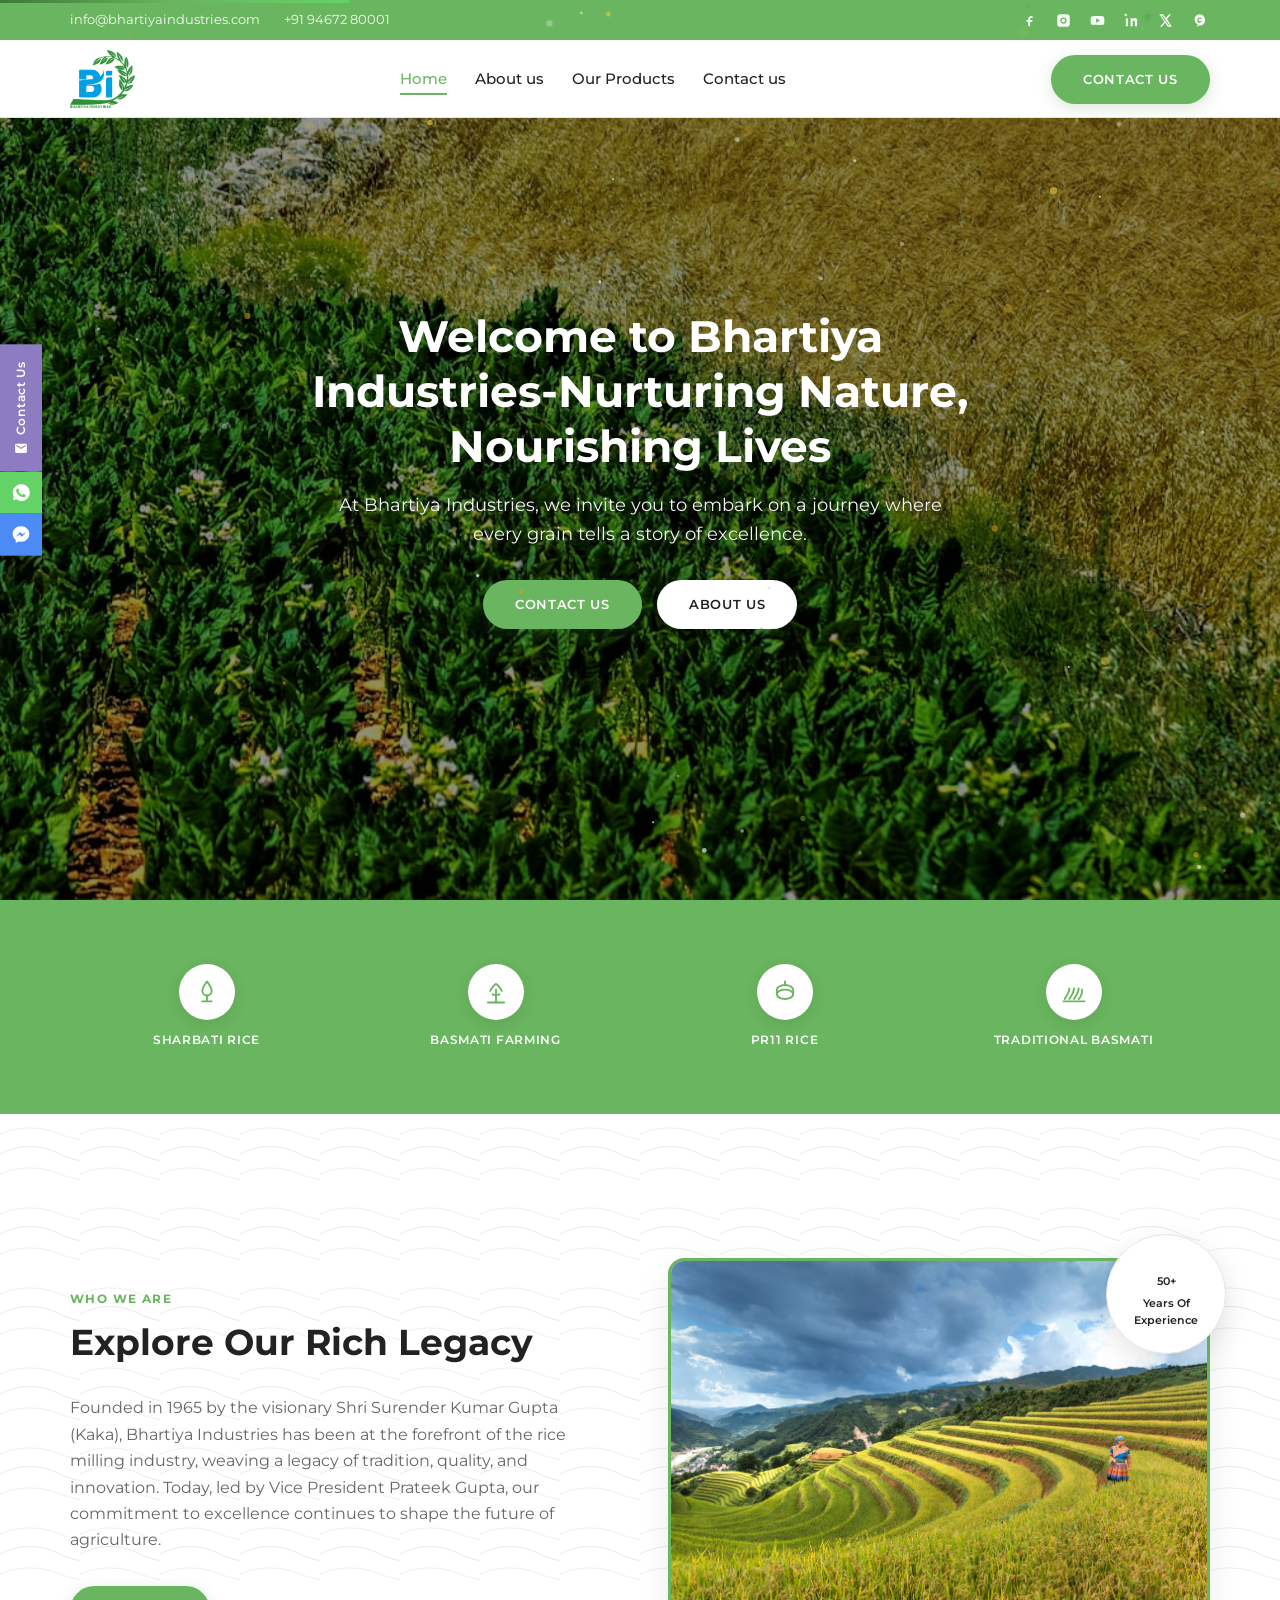
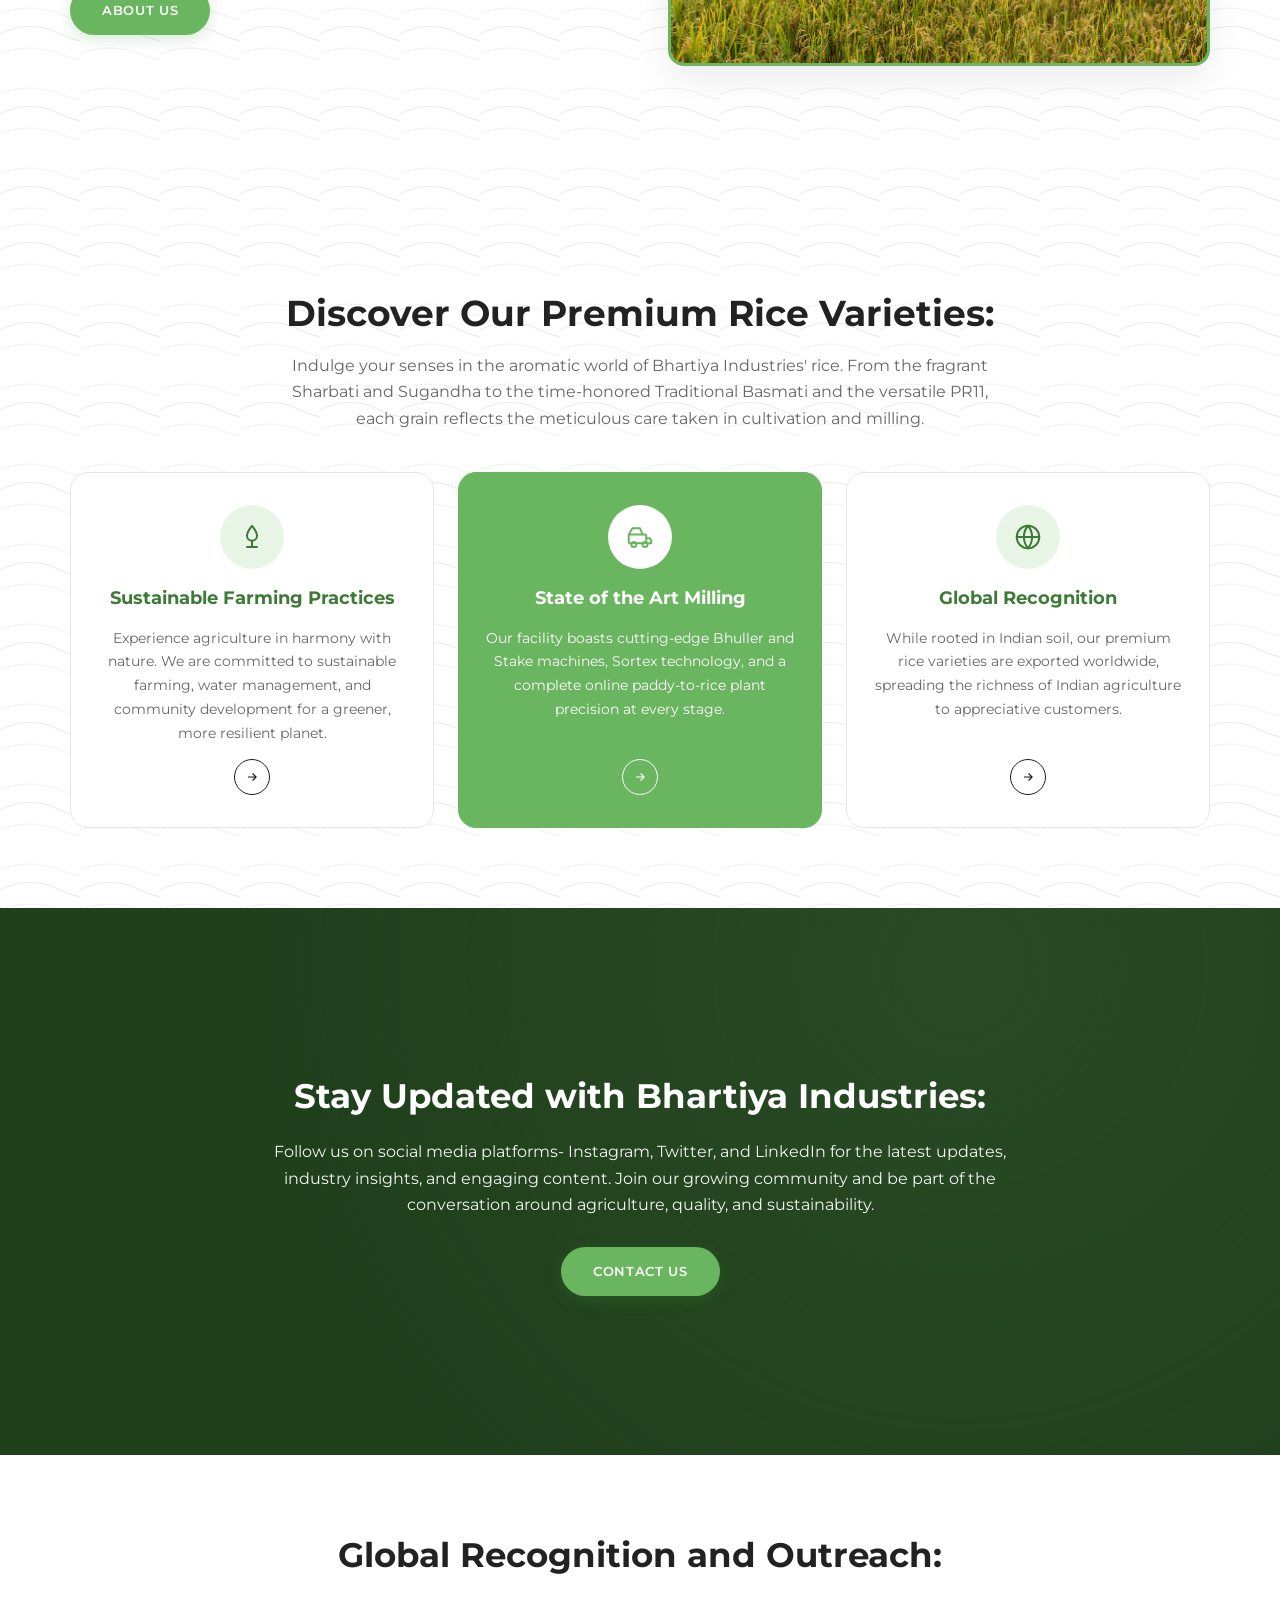
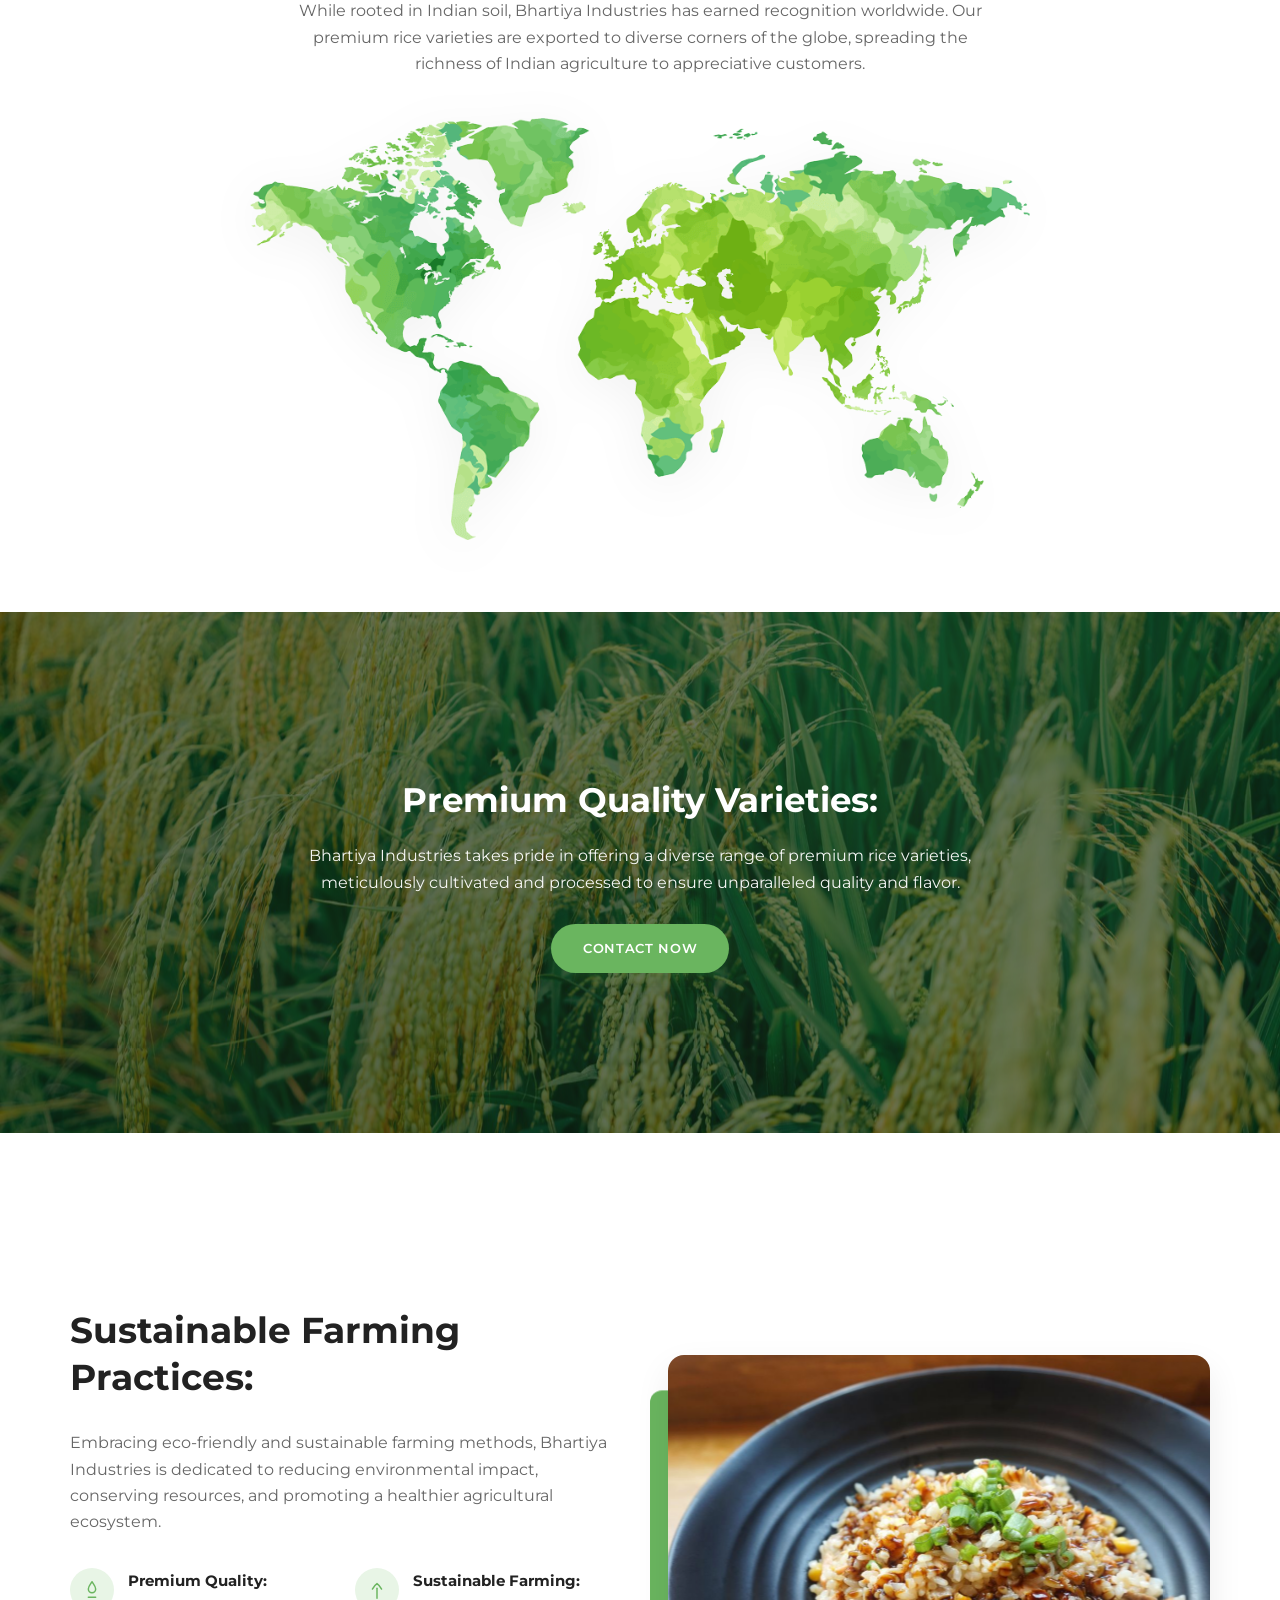
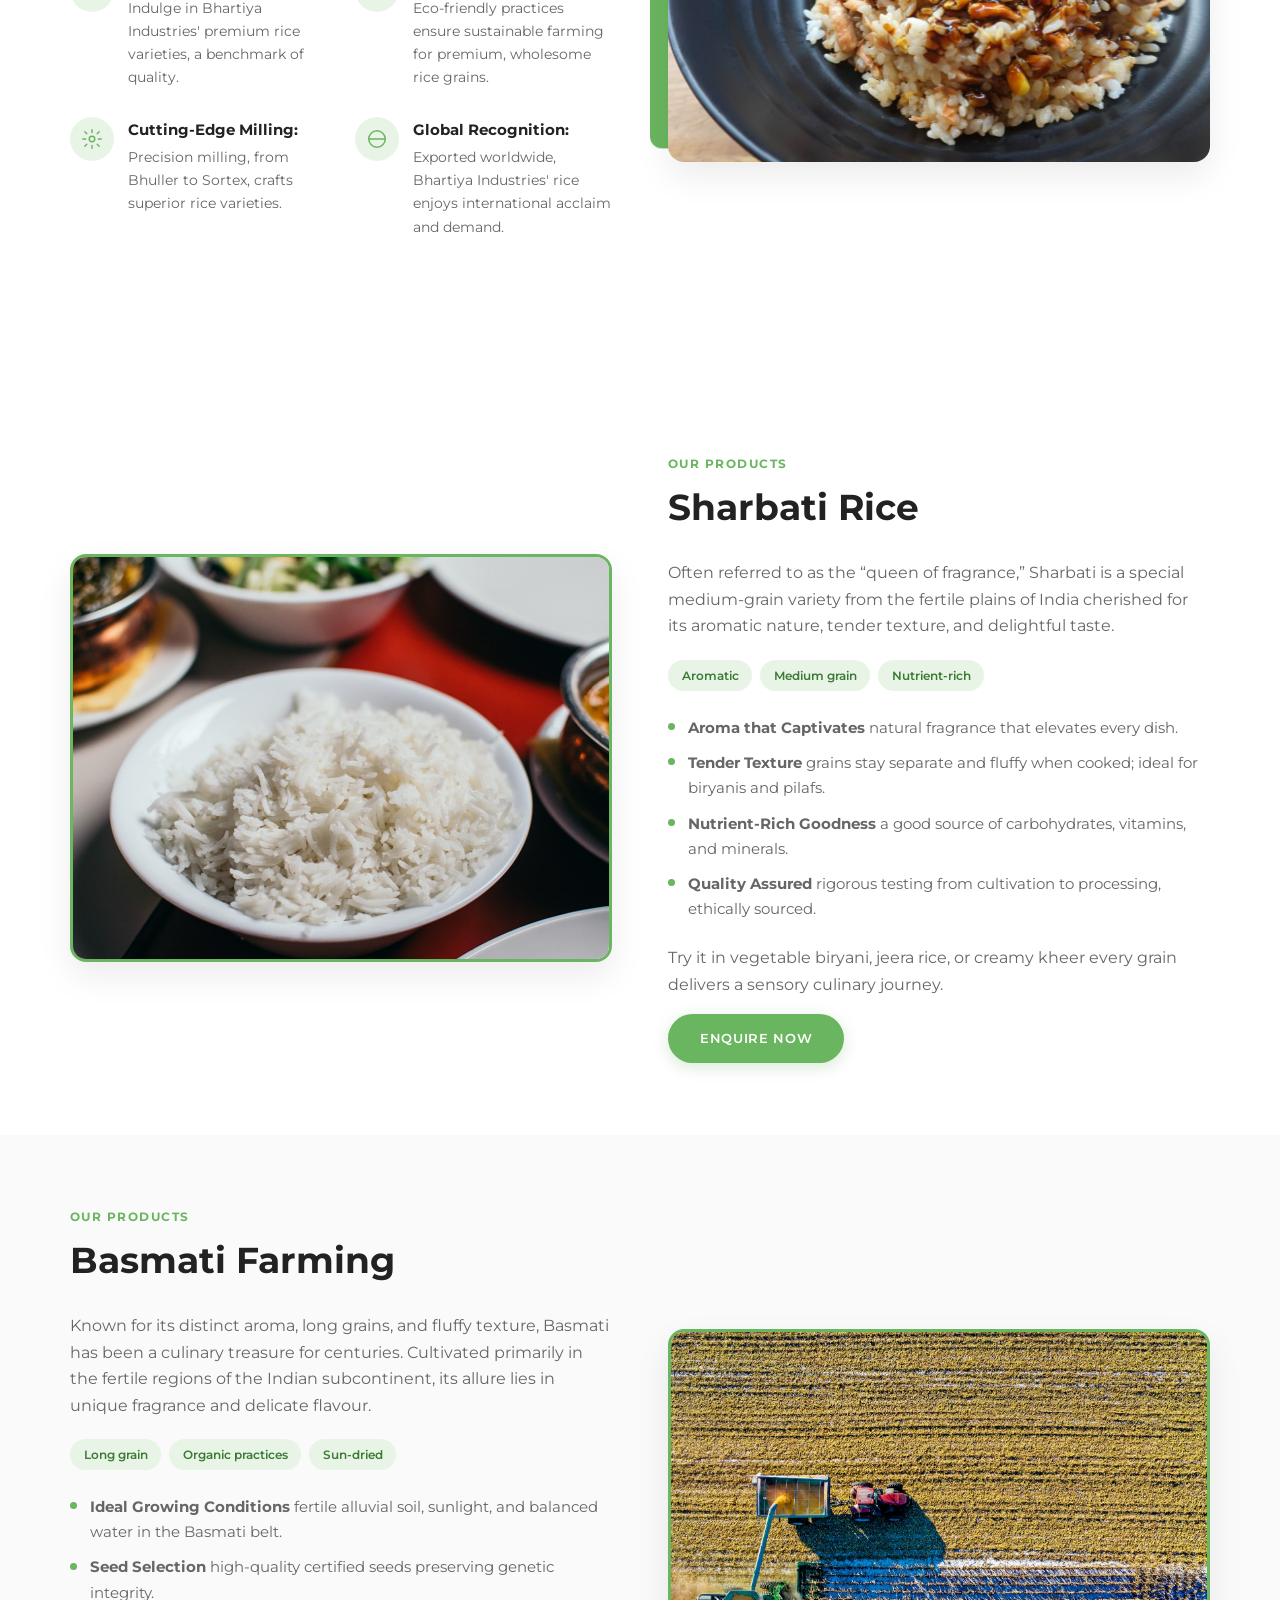
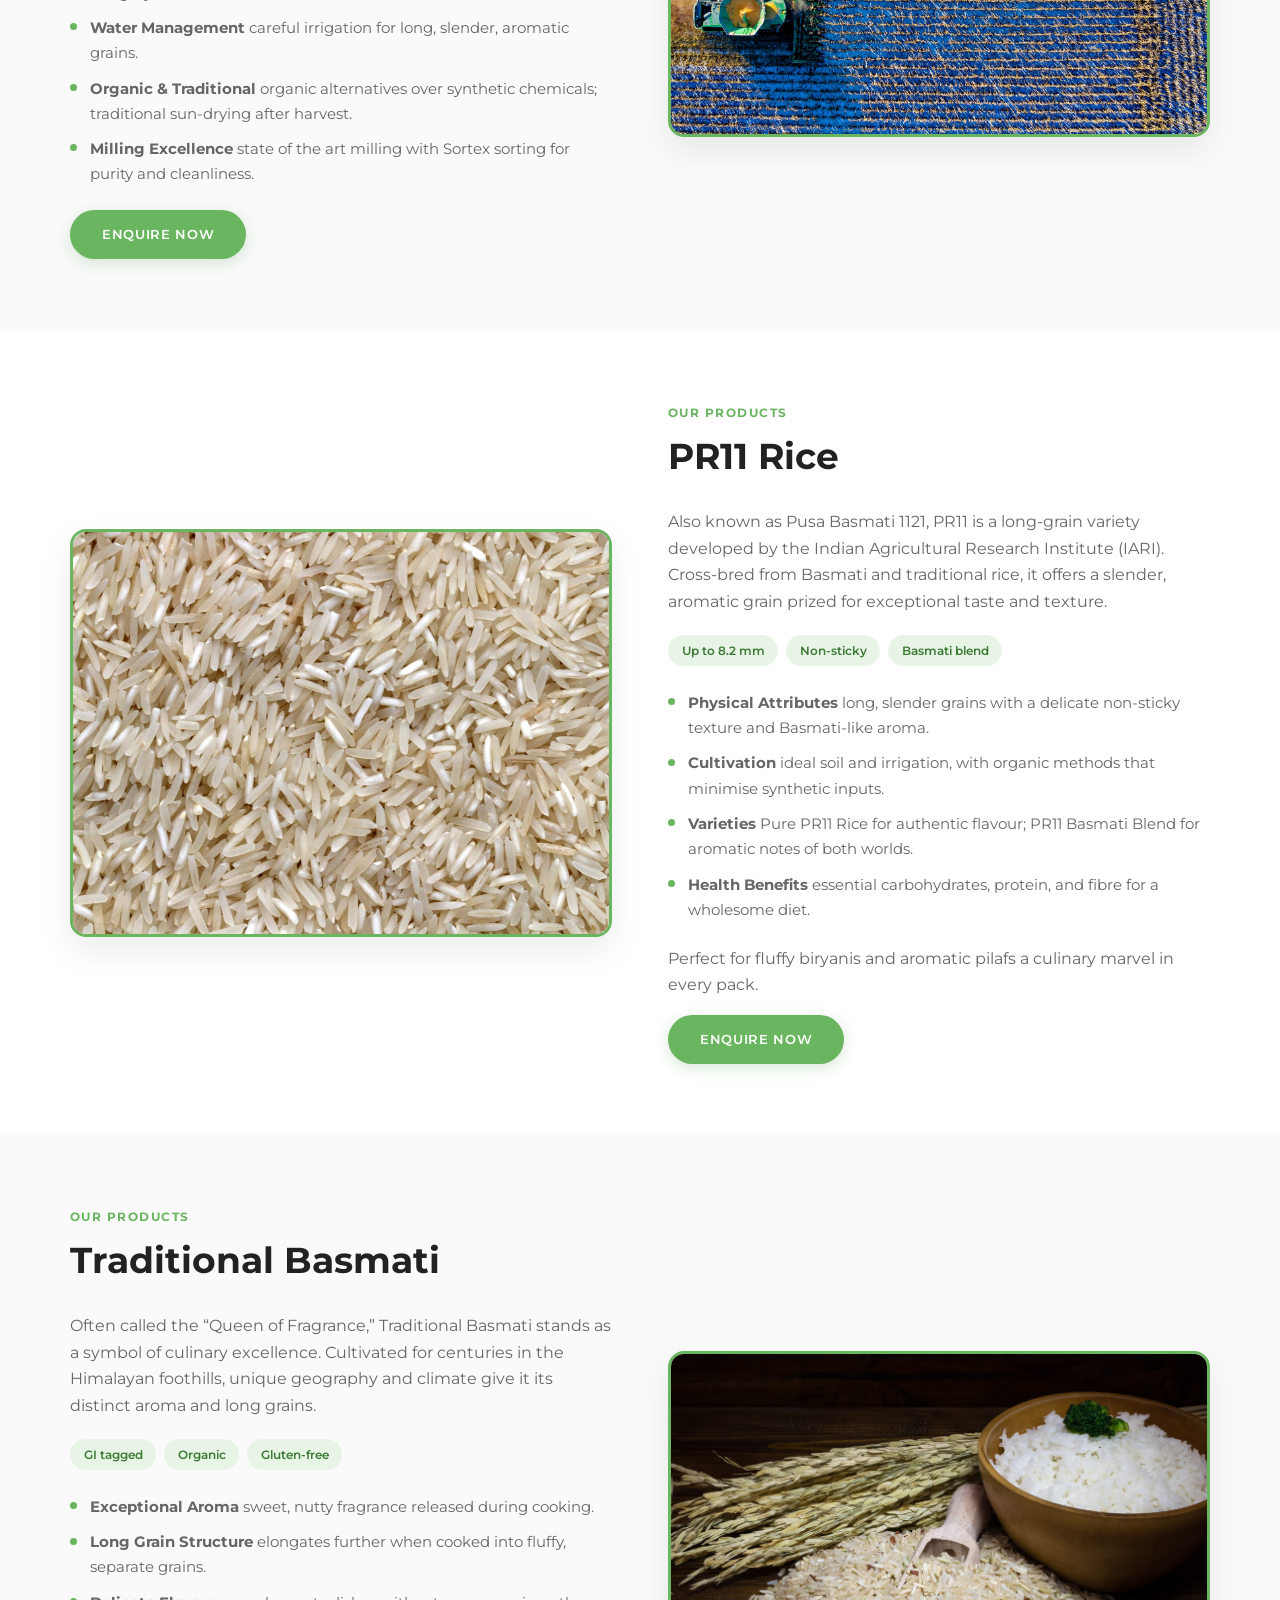
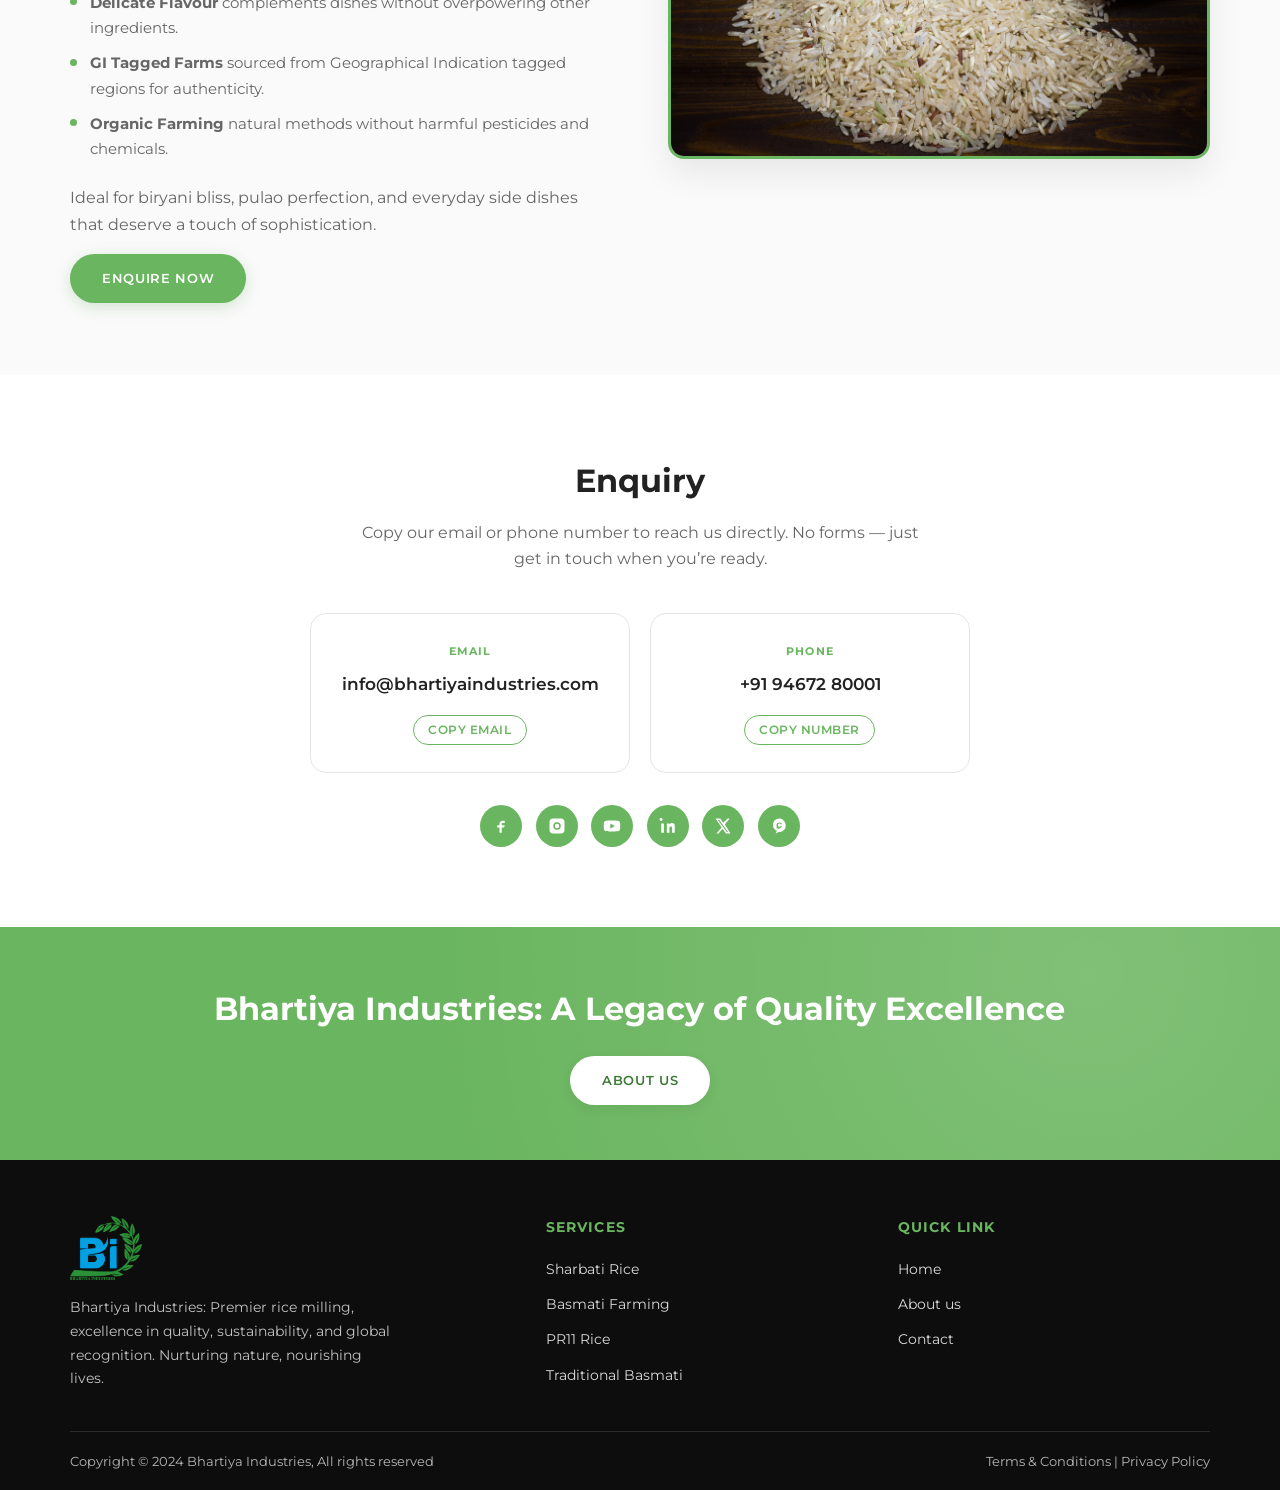
==== commit 55144d3c: "Update website dynamics: particles, bidirectional scroll, floating text, and interactions" ====
--- a/index.html
+++ b/index.html
@@ -1,17 +1,24 @@
 <!DOCTYPE html>
 <html lang="en">
+
 <head>
   <meta charset="UTF-8" />
   <meta name="viewport" content="width=device-width, initial-scale=1" />
-  <title>Bhartiya Industries — Nurturing Nature, Nourishing Lives</title>
-  <meta name="description" content="Bhartiya Industries — premium rice milling and export. Sharbati, Basmati, PR11, and Traditional Basmati." />
+  <title>Bhartiya Industries Nurturing Nature, Nourishing Lives</title>
+  <meta name="description"
+    content="Bhartiya Industries — premium rice milling and export. Sharbati, Basmati, PR11, and Traditional Basmati." />
   <link rel="preconnect" href="https://fonts.googleapis.com" />
   <link rel="preconnect" href="https://fonts.gstatic.com" crossorigin />
   <link href="https://fonts.googleapis.com/css2?family=Montserrat:wght@400;500;600;700&display=swap" rel="stylesheet" />
   <link rel="stylesheet" href="css/styles.css" />
   <link rel="icon" href="images/logo.png" />
 </head>
+
 <body>
+  <!-- Ambient living particle canvas & scroll progress -->
+  <div class="scroll-progress-line" id="scroll-progress" aria-hidden="true"></div>
+  <canvas id="ambient-canvas" aria-hidden="true"></canvas>
+
   <!-- Top bar -->
   <div class="topbar">
     <div class="container">
@@ -20,23 +27,43 @@
         <a href="tel:+919467280001">+91 94672 80001</a>
       </div>
       <div class="topbar-social">
-        <a href="https://www.facebook.com/profile.php?id=61555875476456" target="_blank" rel="noopener" aria-label="Facebook">
-          <svg viewBox="0 0 24 24"><path d="M14 8h3V5h-3c-2.2 0-4 1.8-4 4v2H7v3h3v7h3v-7h3l1-3h-4V9c0-.6.4-1 1-1z"/></svg>
+        <a href="https://www.facebook.com/profile.php?id=61555875476456" target="_blank" rel="noopener"
+          aria-label="Facebook">
+          <svg viewBox="0 0 24 24">
+            <path d="M14 8h3V5h-3c-2.2 0-4 1.8-4 4v2H7v3h3v7h3v-7h3l1-3h-4V9c0-.6.4-1 1-1z" />
+          </svg>
         </a>
         <a href="https://www.instagram.com/bhartiyaindustries/" target="_blank" rel="noopener" aria-label="Instagram">
-          <svg viewBox="0 0 24 24"><path d="M7 2h10a5 5 0 015 5v10a5 5 0 01-5 5H7a5 5 0 01-5-5V7a5 5 0 015-5zm5 5a5 5 0 100 10 5 5 0 000-10zm6.5-.9a1.1 1.1 0 11-2.2 0 1.1 1.1 0 012.2 0zM12 9a3 3 0 110 6 3 3 0 010-6z"/></svg>
-        </a>
-        <a href="https://www.youtube.com/channel/UCNRLQwWhMKjb4azKdz9olEw" target="_blank" rel="noopener" aria-label="YouTube">
-          <svg viewBox="0 0 24 24"><path d="M23 12s0-3.4-.4-5c-.2-.9-.9-1.6-1.8-1.8C18.9 4.6 12 4.6 12 4.6s-6.9 0-8.8.6C2.3 5.4 1.6 6.1 1.4 7 1 8.6 1 12 1 12s0 3.4.4 5c.2.9.9 1.6 1.8 1.8 1.9.6 8.8.6 8.8.6s6.9 0 8.8-.6c.9-.2 1.6-.9 1.8-1.8.4-1.6.4-5 .4-5zM9.8 15.5v-7l6 3.5-6 3.5z"/></svg>
-        </a>
-        <a href="https://www.linkedin.com/company/bhartiyaindustries/about/?viewAsMember=true" target="_blank" rel="noopener" aria-label="LinkedIn">
-          <svg viewBox="0 0 24 24"><path d="M6.5 8.5H3V21h3.5V8.5zM4.8 3A2 2 0 102 5a2 2 0 002.8-2zM21 21h-3.5v-6.1c0-1.7-.7-2.3-1.7-2.3s-1.9.8-1.9 2.4V21H10.5V8.5H14v1.4c.5-.9 1.7-1.8 3.5-1.8 2.6 0 3.5 1.5 3.5 4.4V21z"/></svg>
+          <svg viewBox="0 0 24 24">
+            <path
+              d="M7 2h10a5 5 0 015 5v10a5 5 0 01-5 5H7a5 5 0 01-5-5V7a5 5 0 015-5zm5 5a5 5 0 100 10 5 5 0 000-10zm6.5-.9a1.1 1.1 0 11-2.2 0 1.1 1.1 0 012.2 0zM12 9a3 3 0 110 6 3 3 0 010-6z" />
+          </svg>
+        </a>
+        <a href="https://www.youtube.com/channel/UCNRLQwWhMKjb4azKdz9olEw" target="_blank" rel="noopener"
+          aria-label="YouTube">
+          <svg viewBox="0 0 24 24">
+            <path
+              d="M23 12s0-3.4-.4-5c-.2-.9-.9-1.6-1.8-1.8C18.9 4.6 12 4.6 12 4.6s-6.9 0-8.8.6C2.3 5.4 1.6 6.1 1.4 7 1 8.6 1 12 1 12s0 3.4.4 5c.2.9.9 1.6 1.8 1.8 1.9.6 8.8.6 8.8.6s6.9 0 8.8-.6c.9-.2 1.6-.9 1.8-1.8.4-1.6.4-5 .4-5zM9.8 15.5v-7l6 3.5-6 3.5z" />
+          </svg>
+        </a>
+        <a href="https://www.linkedin.com/company/bhartiyaindustries/about/?viewAsMember=true" target="_blank"
+          rel="noopener" aria-label="LinkedIn">
+          <svg viewBox="0 0 24 24">
+            <path
+              d="M6.5 8.5H3V21h3.5V8.5zM4.8 3A2 2 0 102 5a2 2 0 002.8-2zM21 21h-3.5v-6.1c0-1.7-.7-2.3-1.7-2.3s-1.9.8-1.9 2.4V21H10.5V8.5H14v1.4c.5-.9 1.7-1.8 3.5-1.8 2.6 0 3.5 1.5 3.5 4.4V21z" />
+          </svg>
         </a>
         <a href="https://x.com/bhartiyain77477" target="_blank" rel="noopener" aria-label="X">
-          <svg viewBox="0 0 24 24"><path d="M18.2 2H21l-6.6 7.5L22 22h-6.2l-4.3-6.3L6 22H3.2l7-8L2 2h6.3l3.9 5.8L18.2 2zm-1.1 18h1.7L7 3.9H5.2L17.1 20z"/></svg>
+          <svg viewBox="0 0 24 24">
+            <path
+              d="M18.2 2H21l-6.6 7.5L22 22h-6.2l-4.3-6.3L6 22H3.2l7-8L2 2h6.3l3.9 5.8L18.2 2zm-1.1 18h1.7L7 3.9H5.2L17.1 20z" />
+          </svg>
         </a>
         <a href="https://www.quora.com/profile/Bhartiya-Industries" target="_blank" rel="noopener" aria-label="Quora">
-          <svg viewBox="0 0 24 24"><path d="M12.5 2C7.8 2 4 5.8 4 10.5c0 3.5 2.1 6.5 5.1 7.9L7.5 22l4.2-2.1c.3 0 .5.1.8.1 4.7 0 8.5-3.8 8.5-8.5S17.2 2 12.5 2zm.1 13.8c-1.1 0-2.1-.3-2.9-.9l-.7.5-.5-1.5.9-.6c-.5-.6-.8-1.4-.8-2.3 0-2.1 1.7-3.8 3.9-3.8 1.5 0 2.8.8 3.4 2l-1.3.7c-.3-.7-1-1.1-1.9-1.1-1.2 0-2.1.9-2.1 2.1s.9 2.1 2.1 2.1c.8 0 1.5-.4 1.9-1l1.3.7c-.6 1.2-1.9 2.1-3.4 2.1z"/></svg>
+          <svg viewBox="0 0 24 24">
+            <path
+              d="M12.5 2C7.8 2 4 5.8 4 10.5c0 3.5 2.1 6.5 5.1 7.9L7.5 22l4.2-2.1c.3 0 .5.1.8.1 4.7 0 8.5-3.8 8.5-8.5S17.2 2 12.5 2zm.1 13.8c-1.1 0-2.1-.3-2.9-.9l-.7.5-.5-1.5.9-.6c-.5-.6-.8-1.4-.8-2.3 0-2.1 1.7-3.8 3.9-3.8 1.5 0 2.8.8 3.4 2l-1.3.7c-.3-.7-1-1.1-1.9-1.1-1.2 0-2.1.9-2.1 2.1s.9 2.1 2.1 2.1c.8 0 1.5-.4 1.9-1l1.3.7c-.6 1.2-1.9 2.1-3.4 2.1z" />
+          </svg>
         </a>
       </div>
     </div>
@@ -59,14 +86,24 @@
   <!-- Sticky rail -->
   <aside class="contact-rail" aria-label="Quick contact">
     <a class="rail-contact" href="#enquiry">
-      <svg viewBox="0 0 24 24"><path d="M20 4H4c-1.1 0-2 .9-2 2v12c0 1.1.9 2 2 2h16c1.1 0 2-.9 2-2V6c0-1.1-.9-2-2-2zm0 4l-8 5L4 8V6l8 5 8-5v2z"/></svg>
+      <svg viewBox="0 0 24 24">
+        <path
+          d="M20 4H4c-1.1 0-2 .9-2 2v12c0 1.1.9 2 2 2h16c1.1 0 2-.9 2-2V6c0-1.1-.9-2-2-2zm0 4l-8 5L4 8V6l8 5 8-5v2z" />
+      </svg>
       Contact Us
     </a>
     <a class="rail-wa" href="https://wa.me/919467280001" target="_blank" rel="noopener" aria-label="WhatsApp">
-      <svg viewBox="0 0 24 24"><path d="M12 2a10 10 0 00-8.6 15l-1.1 4 4.1-1.1A10 10 0 1012 2zm5.6 14.2c-.2.7-1.2 1.2-2 1.4-.5.1-1.2.2-3.5-.7-2.8-1.2-4.6-4.1-4.8-4.3-.1-.2-1.2-1.6-1.2-3s.8-2.1 1-2.4c.2-.2.5-.3.7-.3h.5c.2 0 .4 0 .6.5l.8 2c.1.2 0 .4-.1.5l-.4.5c-.2.2-.3.3-.1.6.2.3.8 1.3 1.7 2.1 1.2 1 2.2 1.3 2.5 1.5.3.1.5.1.7-.1l.7-.8c.2-.2.4-.2.6-.1l1.8.8c.2.1.4.2.4.4 0 .2 0 .9-.3 1.5z"/></svg>
+      <svg viewBox="0 0 24 24">
+        <path
+          d="M12 2a10 10 0 00-8.6 15l-1.1 4 4.1-1.1A10 10 0 1012 2zm5.6 14.2c-.2.7-1.2 1.2-2 1.4-.5.1-1.2.2-3.5-.7-2.8-1.2-4.6-4.1-4.8-4.3-.1-.2-1.2-1.6-1.2-3s.8-2.1 1-2.4c.2-.2.5-.3.7-.3h.5c.2 0 .4 0 .6.5l.8 2c.1.2 0 .4-.1.5l-.4.5c-.2.2-.3.3-.1.6.2.3.8 1.3 1.7 2.1 1.2 1 2.2 1.3 2.5 1.5.3.1.5.1.7-.1l.7-.8c.2-.2.4-.2.6-.1l1.8.8c.2.1.4.2.4.4 0 .2 0 .9-.3 1.5z" />
+      </svg>
     </a>
-    <a class="rail-msg" href="https://www.facebook.com/profile.php?id=61555875476456" target="_blank" rel="noopener" aria-label="Messenger">
-      <svg viewBox="0 0 24 24"><path d="M12 2C6.5 2 2 6.1 2 11.2c0 2.9 1.4 5.4 3.7 7.1V22l3.4-1.9c.9.3 1.9.4 2.9.4 5.5 0 10-4.1 10-9.3S17.5 2 12 2zm1 12.5l-2.5-2.7-4.9 2.7 5.4-5.7 2.6 2.7 4.8-2.7-5.4 5.7z"/></svg>
+    <a class="rail-msg" href="https://www.facebook.com/profile.php?id=61555875476456" target="_blank" rel="noopener"
+      aria-label="Messenger">
+      <svg viewBox="0 0 24 24">
+        <path
+          d="M12 2C6.5 2 2 6.1 2 11.2c0 2.9 1.4 5.4 3.7 7.1V22l3.4-1.9c.9.3 1.9.4 2.9.4 5.5 0 10-4.1 10-9.3S17.5 2 12 2zm1 12.5l-2.5-2.7-4.9 2.7 5.4-5.7 2.6 2.7 4.8-2.7-5.4 5.7z" />
+      </svg>
     </a>
   </aside>
 
@@ -75,8 +112,9 @@
     <section class="hero snap-section">
       <div class="hero-bg" style="background-image: url('images/paddy-green.jpg')"></div>
       <div class="hero-content reveal">
-        <h1>Welcome to Bhartiya Industries — Nurturing Nature, Nourishing Lives</h1>
-        <p>At Bhartiya Industries, we invite you to embark on a journey where every grain tells a story of excellence.</p>
+        <h1>Welcome to Bhartiya Industries-Nurturing Nature, Nourishing Lives</h1>
+        <p>At Bhartiya Industries, we invite you to embark on a journey where every grain tells a story of excellence.
+        </p>
         <div class="hero-actions">
           <a class="btn btn-green" href="#enquiry">Contact Us</a>
           <a class="btn btn-white" href="about.html">About Us</a>
@@ -89,25 +127,44 @@
       <div class="container product-bar-grid">
         <a href="#rice-sharbati">
           <div class="product-icon">
-            <svg viewBox="0 0 24 24"><path d="M12 3c-2 3-4 5-4 8a4 4 0 008 0c0-3-2-5-4-8z"/><path d="M8 20h8"/><path d="M12 15v5"/></svg>
+            <svg viewBox="0 0 24 24">
+              <path d="M12 3c-2 3-4 5-4 8a4 4 0 008 0c0-3-2-5-4-8z" />
+              <path d="M8 20h8" />
+              <path d="M12 15v5" />
+            </svg>
           </div>
           <span>Sharbati Rice</span>
         </a>
         <a href="#rice-basmati">
           <div class="product-icon">
-            <svg viewBox="0 0 24 24"><path d="M12 21V10"/><path d="M7 11c2-4 5-6 5-6s3 2 5 6"/><path d="M5 21h14"/><path d="M9 14c1.5 1 3 1 6 0"/></svg>
+            <svg viewBox="0 0 24 24">
+              <path d="M12 21V10" />
+              <path d="M7 11c2-4 5-6 5-6s3 2 5 6" />
+              <path d="M5 21h14" />
+              <path d="M9 14c1.5 1 3 1 6 0" />
+            </svg>
           </div>
           <span>Basmati Farming</span>
         </a>
         <a href="#rice-pr11">
           <div class="product-icon">
-            <svg viewBox="0 0 24 24"><ellipse cx="12" cy="14" rx="7" ry="4"/><path d="M5 14V10c0-2 3-4 7-4s7 2 7 4v4"/><path d="M12 6V3"/></svg>
+            <svg viewBox="0 0 24 24">
+              <ellipse cx="12" cy="14" rx="7" ry="4" />
+              <path d="M5 14V10c0-2 3-4 7-4s7 2 7 4v4" />
+              <path d="M12 6V3" />
+            </svg>
           </div>
           <span>PR11 Rice</span>
         </a>
         <a href="#rice-traditional">
           <div class="product-icon">
-            <svg viewBox="0 0 24 24"><path d="M4 18c2-3 4-6 4-9"/><path d="M8 18c2-3 4-6 4-9"/><path d="M12 18c2-3 4-6 4-9"/><path d="M16 18c2-2 3-5 3-8"/><path d="M3 20h18"/></svg>
+            <svg viewBox="0 0 24 24">
+              <path d="M4 18c2-3 4-6 4-9" />
+              <path d="M8 18c2-3 4-6 4-9" />
+              <path d="M12 18c2-3 4-6 4-9" />
+              <path d="M16 18c2-2 3-5 3-8" />
+              <path d="M3 20h18" />
+            </svg>
           </div>
           <span>Traditional Basmati</span>
         </a>
@@ -120,7 +177,10 @@
         <div class="split-copy">
           <p class="section-label">Who we are</p>
           <h2 class="section-title">Explore Our Rich Legacy</h2>
-          <p class="section-text">Founded in 1965 by the visionary Shri Surender Kumar Gupta (Kaka), Bhartiya Industries has been at the forefront of the rice milling industry, weaving a legacy of tradition, quality, and innovation. Today, led by Vice President Prateek Gupta, our commitment to excellence continues to shape the future of agriculture.</p>
+          <p class="section-text">Founded in 1965 by the visionary Shri Surender Kumar Gupta (Kaka), Bhartiya Industries
+            has been at the forefront of the rice milling industry, weaving a legacy of tradition, quality, and
+            innovation. Today, led by Vice President Prateek Gupta, our commitment to excellence continues to shape the
+            future of agriculture.</p>
           <a class="btn btn-green mt-2" href="about.html">About Us</a>
         </div>
         <div class="split-media">
@@ -139,36 +199,60 @@
     <section class="snap-section pattern-bg" id="varieties">
       <div class="container reveal">
         <h2 class="section-title text-center">Discover Our Premium Rice Varieties:</h2>
-        <p class="section-text center">Indulge your senses in the aromatic world of Bhartiya Industries' rice. From the fragrant Sharbati and Sugandha to the time-honored Traditional Basmati and the versatile PR11, each grain reflects the meticulous care taken in cultivation and milling.</p>
+        <p class="section-text center">Indulge your senses in the aromatic world of Bhartiya Industries' rice. From the
+          fragrant Sharbati and Sugandha to the time-honored Traditional Basmati and the versatile PR11, each grain
+          reflects the meticulous care taken in cultivation and milling.</p>
         <div class="feature-cards">
           <article class="feature-card">
             <div class="card-icon">
-              <svg viewBox="0 0 24 24"><path d="M12 3c-2 3-4 5-4 8a4 4 0 008 0c0-3-2-5-4-8z"/><path d="M8 20h8"/><path d="M12 15v5"/></svg>
+              <svg viewBox="0 0 24 24">
+                <path d="M12 3c-2 3-4 5-4 8a4 4 0 008 0c0-3-2-5-4-8z" />
+                <path d="M8 20h8" />
+                <path d="M12 15v5" />
+              </svg>
             </div>
             <h3>Sustainable Farming Practices</h3>
-            <p>Experience agriculture in harmony with nature. We are committed to sustainable farming, water management, and community development for a greener, more resilient planet.</p>
+            <p>Experience agriculture in harmony with nature. We are committed to sustainable farming, water management,
+              and community development for a greener, more resilient planet.</p>
             <a class="card-arrow" href="#sustainable" aria-label="Learn more">
-              <svg viewBox="0 0 24 24"><path d="M5 12h14M13 6l6 6-6 6"/></svg>
+              <svg viewBox="0 0 24 24">
+                <path d="M5 12h14M13 6l6 6-6 6" />
+              </svg>
             </a>
           </article>
           <article class="feature-card featured">
             <div class="card-icon">
-              <svg viewBox="0 0 24 24"><rect x="3" y="10" width="14" height="7" rx="1"/><path d="M17 13h3l1 2v2h-4"/><circle cx="7" cy="18" r="2"/><circle cx="16" cy="18" r="2"/><path d="M3 10l3-5h6l2 5"/></svg>
+              <svg viewBox="0 0 24 24">
+                <rect x="3" y="10" width="14" height="7" rx="1" />
+                <path d="M17 13h3l1 2v2h-4" />
+                <circle cx="7" cy="18" r="2" />
+                <circle cx="16" cy="18" r="2" />
+                <path d="M3 10l3-5h6l2 5" />
+              </svg>
             </div>
-            <h3>State-of-the-Art Milling</h3>
-            <p>Our facility boasts cutting-edge Bhuller and Stake machines, Sortex technology, and a complete online paddy-to-rice plant — precision at every stage.</p>
+            <h3>State of the Art Milling</h3>
+            <p>Our facility boasts cutting-edge Bhuller and Stake machines, Sortex technology, and a complete online
+              paddy-to-rice plant precision at every stage.</p>
             <a class="card-arrow" href="about.html" aria-label="Learn more">
-              <svg viewBox="0 0 24 24"><path d="M5 12h14M13 6l6 6-6 6"/></svg>
+              <svg viewBox="0 0 24 24">
+                <path d="M5 12h14M13 6l6 6-6 6" />
+              </svg>
             </a>
           </article>
           <article class="feature-card">
             <div class="card-icon">
-              <svg viewBox="0 0 24 24"><circle cx="12" cy="12" r="9"/><path d="M3 12h18M12 3a14 14 0 010 18M12 3a14 14 0 000 18"/></svg>
+              <svg viewBox="0 0 24 24">
+                <circle cx="12" cy="12" r="9" />
+                <path d="M3 12h18M12 3a14 14 0 010 18M12 3a14 14 0 000 18" />
+              </svg>
             </div>
             <h3>Global Recognition</h3>
-            <p>While rooted in Indian soil, our premium rice varieties are exported worldwide, spreading the richness of Indian agriculture to appreciative customers.</p>
+            <p>While rooted in Indian soil, our premium rice varieties are exported worldwide, spreading the richness of
+              Indian agriculture to appreciative customers.</p>
             <a class="card-arrow" href="#global" aria-label="Learn more">
-              <svg viewBox="0 0 24 24"><path d="M5 12h14M13 6l6 6-6 6"/></svg>
+              <svg viewBox="0 0 24 24">
+                <path d="M5 12h14M13 6l6 6-6 6" />
+              </svg>
             </a>
           </article>
         </div>
@@ -180,7 +264,9 @@
       <div class="banner-bg" style="background-image: url('images/sunset-field.jpg')"></div>
       <div class="banner-content reveal">
         <h2>Stay Updated with Bhartiya Industries:</h2>
-        <p>Follow us on social media platforms — Instagram, Twitter, and LinkedIn — for the latest updates, industry insights, and engaging content. Join our growing community and be part of the conversation around agriculture, quality, and sustainability.</p>
+        <p>Follow us on social media platforms- Instagram, Twitter, and LinkedIn for the latest updates, industry
+          insights, and engaging content. Join our growing community and be part of the conversation around agriculture,
+          quality, and sustainability.</p>
         <a class="btn btn-green" href="#enquiry">Contact Us</a>
       </div>
     </section>
@@ -189,7 +275,9 @@
     <section class="snap-section centered-block" id="global">
       <div class="container reveal">
         <h2>Global Recognition and Outreach:</h2>
-        <p class="section-text center">While rooted in Indian soil, Bhartiya Industries has earned recognition worldwide. Our premium rice varieties are exported to diverse corners of the globe, spreading the richness of Indian agriculture to appreciative customers.</p>
+        <p class="section-text center">While rooted in Indian soil, Bhartiya Industries has earned recognition
+          worldwide. Our premium rice varieties are exported to diverse corners of the globe, spreading the richness of
+          Indian agriculture to appreciative customers.</p>
         <div class="map-wrap">
           <img src="images/map.png" alt="World map showing global outreach" />
         </div>
@@ -201,7 +289,8 @@
       <div class="banner-bg" style="background-image: url('images/rice-plant.jpg')"></div>
       <div class="banner-content reveal">
         <h2>Premium Quality Varieties:</h2>
-        <p>Bhartiya Industries takes pride in offering a diverse range of premium rice varieties, meticulously cultivated and processed to ensure unparalleled quality and flavor.</p>
+        <p>Bhartiya Industries takes pride in offering a diverse range of premium rice varieties, meticulously
+          cultivated and processed to ensure unparalleled quality and flavor.</p>
         <a class="btn btn-green" href="#enquiry">Contact Now</a>
       </div>
     </section>
@@ -218,11 +307,16 @@
         <div class="split-copy">
           <p class="section-label">Bhartiya Industries</p>
           <h2 class="section-title">Sustainable Farming Practices:</h2>
-          <p class="section-text">Embracing eco-friendly and sustainable farming methods, Bhartiya Industries is dedicated to reducing environmental impact, conserving resources, and promoting a healthier agricultural ecosystem.</p>
+          <p class="section-text">Embracing eco-friendly and sustainable farming methods, Bhartiya Industries is
+            dedicated to reducing environmental impact, conserving resources, and promoting a healthier agricultural
+            ecosystem.</p>
           <div class="feature-grid">
             <div class="feature-item">
               <div class="mini-icon">
-                <svg viewBox="0 0 24 24"><path d="M12 3c-2 3-4 5-4 8a4 4 0 008 0c0-3-2-5-4-8z"/><path d="M8 20h8"/></svg>
+                <svg viewBox="0 0 24 24">
+                  <path d="M12 3c-2 3-4 5-4 8a4 4 0 008 0c0-3-2-5-4-8z" />
+                  <path d="M8 20h8" />
+                </svg>
               </div>
               <div>
                 <h4>Premium Quality:</h4>
@@ -231,7 +325,10 @@
             </div>
             <div class="feature-item">
               <div class="mini-icon">
-                <svg viewBox="0 0 24 24"><path d="M12 21V10"/><path d="M7 11c2-4 5-6 5-6s3 2 5 6"/></svg>
+                <svg viewBox="0 0 24 24">
+                  <path d="M12 21V10" />
+                  <path d="M7 11c2-4 5-6 5-6s3 2 5 6" />
+                </svg>
               </div>
               <div>
                 <h4>Sustainable Farming:</h4>
@@ -240,7 +337,11 @@
             </div>
             <div class="feature-item">
               <div class="mini-icon">
-                <svg viewBox="0 0 24 24"><circle cx="12" cy="12" r="3"/><path d="M12 2v3M12 19v3M4.2 4.2l2.1 2.1M17.7 17.7l2.1 2.1M2 12h3M19 12h3M4.2 19.8l2.1-2.1M17.7 6.3l2.1-2.1"/></svg>
+                <svg viewBox="0 0 24 24">
+                  <circle cx="12" cy="12" r="3" />
+                  <path
+                    d="M12 2v3M12 19v3M4.2 4.2l2.1 2.1M17.7 17.7l2.1 2.1M2 12h3M19 12h3M4.2 19.8l2.1-2.1M17.7 6.3l2.1-2.1" />
+                </svg>
               </div>
               <div>
                 <h4>Cutting-Edge Milling:</h4>
@@ -249,7 +350,10 @@
             </div>
             <div class="feature-item">
               <div class="mini-icon">
-                <svg viewBox="0 0 24 24"><circle cx="12" cy="12" r="9"/><path d="M3 12h18"/></svg>
+                <svg viewBox="0 0 24 24">
+                  <circle cx="12" cy="12" r="9" />
+                  <path d="M3 12h18" />
+                </svg>
               </div>
               <div>
                 <h4>Global Recognition:</h4>
@@ -274,19 +378,24 @@
         <div class="split-copy">
           <p class="section-label">Our Products</p>
           <h2 class="section-title">Sharbati Rice</h2>
-          <p class="section-text">Often referred to as the “queen of fragrance,” Sharbati is a special medium-grain variety from the fertile plains of India — cherished for its aromatic nature, tender texture, and delightful taste.</p>
+          <p class="section-text">Often referred to as the “queen of fragrance,” Sharbati is a special medium-grain
+            variety from the fertile plains of India cherished for its aromatic nature, tender texture, and delightful
+            taste.</p>
           <div class="rice-meta">
             <span class="chip">Aromatic</span>
             <span class="chip">Medium grain</span>
             <span class="chip">Nutrient-rich</span>
           </div>
           <ul class="rice-points">
-            <li><strong>Aroma that Captivates</strong> — natural fragrance that elevates every dish.</li>
-            <li><strong>Tender Texture</strong> — grains stay separate and fluffy when cooked; ideal for biryanis and pilafs.</li>
-            <li><strong>Nutrient-Rich Goodness</strong> — a good source of carbohydrates, vitamins, and minerals.</li>
-            <li><strong>Quality Assured</strong> — rigorous testing from cultivation to processing, ethically sourced.</li>
+            <li><strong>Aroma that Captivates</strong> natural fragrance that elevates every dish.</li>
+            <li><strong>Tender Texture</strong> grains stay separate and fluffy when cooked; ideal for biryanis and
+              pilafs.</li>
+            <li><strong>Nutrient-Rich Goodness</strong> a good source of carbohydrates, vitamins, and minerals.</li>
+            <li><strong>Quality Assured</strong> rigorous testing from cultivation to processing, ethically sourced.
+            </li>
           </ul>
-          <p class="section-text" style="margin-bottom: 1rem;">Try it in vegetable biryani, jeera rice, or creamy kheer — every grain delivers a sensory culinary journey.</p>
+          <p class="section-text" style="margin-bottom: 1rem;">Try it in vegetable biryani, jeera rice, or creamy kheer
+            every grain delivers a sensory culinary journey.</p>
           <a class="btn btn-green" href="#enquiry">Enquire Now</a>
         </div>
       </div>
@@ -303,18 +412,23 @@
         <div class="split-copy">
           <p class="section-label">Our Products</p>
           <h2 class="section-title">Basmati Farming</h2>
-          <p class="section-text">Known for its distinct aroma, long grains, and fluffy texture, Basmati has been a culinary treasure for centuries. Cultivated primarily in the fertile regions of the Indian subcontinent, its allure lies in unique fragrance and delicate flavour.</p>
+          <p class="section-text">Known for its distinct aroma, long grains, and fluffy texture, Basmati has been a
+            culinary treasure for centuries. Cultivated primarily in the fertile regions of the Indian subcontinent, its
+            allure lies in unique fragrance and delicate flavour.</p>
           <div class="rice-meta">
             <span class="chip">Long grain</span>
             <span class="chip">Organic practices</span>
             <span class="chip">Sun-dried</span>
           </div>
           <ul class="rice-points">
-            <li><strong>Ideal Growing Conditions</strong> — fertile alluvial soil, sunlight, and balanced water in the Basmati belt.</li>
-            <li><strong>Seed Selection</strong> — high-quality certified seeds preserving genetic integrity.</li>
-            <li><strong>Water Management</strong> — careful irrigation for long, slender, aromatic grains.</li>
-            <li><strong>Organic &amp; Traditional</strong> — organic alternatives over synthetic chemicals; traditional sun-drying after harvest.</li>
-            <li><strong>Milling Excellence</strong> — state-of-the-art milling with Sortex sorting for purity and cleanliness.</li>
+            <li><strong>Ideal Growing Conditions</strong> fertile alluvial soil, sunlight, and balanced water in the
+              Basmati belt.</li>
+            <li><strong>Seed Selection</strong> high-quality certified seeds preserving genetic integrity.</li>
+            <li><strong>Water Management</strong> careful irrigation for long, slender, aromatic grains.</li>
+            <li><strong>Organic &amp; Traditional</strong> organic alternatives over synthetic chemicals; traditional
+              sun-drying after harvest.</li>
+            <li><strong>Milling Excellence</strong> state of the art milling with Sortex sorting for purity and
+              cleanliness.</li>
           </ul>
           <a class="btn btn-green" href="#enquiry">Enquire Now</a>
         </div>
@@ -332,19 +446,25 @@
         <div class="split-copy">
           <p class="section-label">Our Products</p>
           <h2 class="section-title">PR11 Rice</h2>
-          <p class="section-text">Also known as Pusa Basmati 1121, PR11 is a long-grain variety developed by the Indian Agricultural Research Institute (IARI). Cross-bred from Basmati and traditional rice, it offers a slender, aromatic grain prized for exceptional taste and texture.</p>
+          <p class="section-text">Also known as Pusa Basmati 1121, PR11 is a long-grain variety developed by the Indian
+            Agricultural Research Institute (IARI). Cross-bred from Basmati and traditional rice, it offers a slender,
+            aromatic grain prized for exceptional taste and texture.</p>
           <div class="rice-meta">
             <span class="chip">Up to 8.2 mm</span>
             <span class="chip">Non-sticky</span>
             <span class="chip">Basmati blend</span>
           </div>
           <ul class="rice-points">
-            <li><strong>Physical Attributes</strong> — long, slender grains with a delicate non-sticky texture and Basmati-like aroma.</li>
-            <li><strong>Cultivation</strong> — ideal soil and irrigation, with organic methods that minimise synthetic inputs.</li>
-            <li><strong>Varieties</strong> — Pure PR11 Rice for authentic flavour; PR11 Basmati Blend for aromatic notes of both worlds.</li>
-            <li><strong>Health Benefits</strong> — essential carbohydrates, protein, and fibre for a wholesome diet.</li>
+            <li><strong>Physical Attributes</strong> long, slender grains with a delicate non-sticky texture and
+              Basmati-like aroma.</li>
+            <li><strong>Cultivation</strong> ideal soil and irrigation, with organic methods that minimise synthetic
+              inputs.</li>
+            <li><strong>Varieties</strong> Pure PR11 Rice for authentic flavour; PR11 Basmati Blend for aromatic notes
+              of both worlds.</li>
+            <li><strong>Health Benefits</strong> essential carbohydrates, protein, and fibre for a wholesome diet.</li>
           </ul>
-          <p class="section-text" style="margin-bottom: 1rem;">Perfect for fluffy biryanis and aromatic pilafs — a culinary marvel in every pack.</p>
+          <p class="section-text" style="margin-bottom: 1rem;">Perfect for fluffy biryanis and aromatic pilafs a
+            culinary marvel in every pack.</p>
           <a class="btn btn-green" href="#enquiry">Enquire Now</a>
         </div>
       </div>
@@ -361,20 +481,24 @@
         <div class="split-copy">
           <p class="section-label">Our Products</p>
           <h2 class="section-title">Traditional Basmati</h2>
-          <p class="section-text">Often called the “Queen of Fragrance,” Traditional Basmati stands as a symbol of culinary excellence. Cultivated for centuries in the Himalayan foothills, unique geography and climate give it its distinct aroma and long grains.</p>
+          <p class="section-text">Often called the “Queen of Fragrance,” Traditional Basmati stands as a symbol of
+            culinary excellence. Cultivated for centuries in the Himalayan foothills, unique geography and climate give
+            it its distinct aroma and long grains.</p>
           <div class="rice-meta">
             <span class="chip">GI tagged</span>
             <span class="chip">Organic</span>
             <span class="chip">Gluten-free</span>
           </div>
           <ul class="rice-points">
-            <li><strong>Exceptional Aroma</strong> — sweet, nutty fragrance released during cooking.</li>
-            <li><strong>Long Grain Structure</strong> — elongates further when cooked into fluffy, separate grains.</li>
-            <li><strong>Delicate Flavour</strong> — complements dishes without overpowering other ingredients.</li>
-            <li><strong>GI Tagged Farms</strong> — sourced from Geographical Indication tagged regions for authenticity.</li>
-            <li><strong>Organic Farming</strong> — natural methods without harmful pesticides and chemicals.</li>
+            <li><strong>Exceptional Aroma</strong> sweet, nutty fragrance released during cooking.</li>
+            <li><strong>Long Grain Structure</strong> elongates further when cooked into fluffy, separate grains.</li>
+            <li><strong>Delicate Flavour</strong> complements dishes without overpowering other ingredients.</li>
+            <li><strong>GI Tagged Farms</strong> sourced from Geographical Indication tagged regions for authenticity.
+            </li>
+            <li><strong>Organic Farming</strong> natural methods without harmful pesticides and chemicals.</li>
           </ul>
-          <p class="section-text" style="margin-bottom: 1rem;">Ideal for biryani bliss, pulao perfection, and everyday side dishes that deserve a touch of sophistication.</p>
+          <p class="section-text" style="margin-bottom: 1rem;">Ideal for biryani bliss, pulao perfection, and everyday
+            side dishes that deserve a touch of sophistication.</p>
           <a class="btn btn-green" href="#enquiry">Enquire Now</a>
         </div>
       </div>
@@ -398,23 +522,43 @@
           </div>
         </div>
         <div class="enquiry-social">
-          <a href="https://www.facebook.com/profile.php?id=61555875476456" target="_blank" rel="noopener" aria-label="Facebook">
-            <svg viewBox="0 0 24 24"><path d="M14 8h3V5h-3c-2.2 0-4 1.8-4 4v2H7v3h3v7h3v-7h3l1-3h-4V9c0-.6.4-1 1-1z"/></svg>
+          <a href="https://www.facebook.com/profile.php?id=61555875476456" target="_blank" rel="noopener"
+            aria-label="Facebook">
+            <svg viewBox="0 0 24 24">
+              <path d="M14 8h3V5h-3c-2.2 0-4 1.8-4 4v2H7v3h3v7h3v-7h3l1-3h-4V9c0-.6.4-1 1-1z" />
+            </svg>
           </a>
           <a href="https://www.instagram.com/bhartiyaindustries/" target="_blank" rel="noopener" aria-label="Instagram">
-            <svg viewBox="0 0 24 24"><path d="M7 2h10a5 5 0 015 5v10a5 5 0 01-5 5H7a5 5 0 01-5-5V7a5 5 0 015-5zm5 5a5 5 0 100 10 5 5 0 000-10zm6.5-.9a1.1 1.1 0 11-2.2 0 1.1 1.1 0 012.2 0zM12 9a3 3 0 110 6 3 3 0 010-6z"/></svg>
+            <svg viewBox="0 0 24 24">
+              <path
+                d="M7 2h10a5 5 0 015 5v10a5 5 0 01-5 5H7a5 5 0 01-5-5V7a5 5 0 015-5zm5 5a5 5 0 100 10 5 5 0 000-10zm6.5-.9a1.1 1.1 0 11-2.2 0 1.1 1.1 0 012.2 0zM12 9a3 3 0 110 6 3 3 0 010-6z" />
+            </svg>
           </a>
-          <a href="https://www.youtube.com/channel/UCNRLQwWhMKjb4azKdz9olEw" target="_blank" rel="noopener" aria-label="YouTube">
-            <svg viewBox="0 0 24 24"><path d="M23 12s0-3.4-.4-5c-.2-.9-.9-1.6-1.8-1.8C18.9 4.6 12 4.6 12 4.6s-6.9 0-8.8.6C2.3 5.4 1.6 6.1 1.4 7 1 8.6 1 12 1 12s0 3.4.4 5c.2.9.9 1.6 1.8 1.8 1.9.6 8.8.6 8.8.6s6.9 0 8.8-.6c.9-.2 1.6-.9 1.8-1.8.4-1.6.4-5 .4-5zM9.8 15.5v-7l6 3.5-6 3.5z"/></svg>
+          <a href="https://www.youtube.com/channel/UCNRLQwWhMKjb4azKdz9olEw" target="_blank" rel="noopener"
+            aria-label="YouTube">
+            <svg viewBox="0 0 24 24">
+              <path
+                d="M23 12s0-3.4-.4-5c-.2-.9-.9-1.6-1.8-1.8C18.9 4.6 12 4.6 12 4.6s-6.9 0-8.8.6C2.3 5.4 1.6 6.1 1.4 7 1 8.6 1 12 1 12s0 3.4.4 5c.2.9.9 1.6 1.8 1.8 1.9.6 8.8.6 8.8.6s6.9 0 8.8-.6c.9-.2 1.6-.9 1.8-1.8.4-1.6.4-5 .4-5zM9.8 15.5v-7l6 3.5-6 3.5z" />
+            </svg>
           </a>
-          <a href="https://www.linkedin.com/company/bhartiyaindustries/about/?viewAsMember=true" target="_blank" rel="noopener" aria-label="LinkedIn">
-            <svg viewBox="0 0 24 24"><path d="M6.5 8.5H3V21h3.5V8.5zM4.8 3A2 2 0 102 5a2 2 0 002.8-2zM21 21h-3.5v-6.1c0-1.7-.7-2.3-1.7-2.3s-1.9.8-1.9 2.4V21H10.5V8.5H14v1.4c.5-.9 1.7-1.8 3.5-1.8 2.6 0 3.5 1.5 3.5 4.4V21z"/></svg>
+          <a href="https://www.linkedin.com/company/bhartiyaindustries/about/?viewAsMember=true" target="_blank"
+            rel="noopener" aria-label="LinkedIn">
+            <svg viewBox="0 0 24 24">
+              <path
+                d="M6.5 8.5H3V21h3.5V8.5zM4.8 3A2 2 0 102 5a2 2 0 002.8-2zM21 21h-3.5v-6.1c0-1.7-.7-2.3-1.7-2.3s-1.9.8-1.9 2.4V21H10.5V8.5H14v1.4c.5-.9 1.7-1.8 3.5-1.8 2.6 0 3.5 1.5 3.5 4.4V21z" />
+            </svg>
           </a>
           <a href="https://x.com/bhartiyain77477" target="_blank" rel="noopener" aria-label="X">
-            <svg viewBox="0 0 24 24"><path d="M18.2 2H21l-6.6 7.5L22 22h-6.2l-4.3-6.3L6 22H3.2l7-8L2 2h6.3l3.9 5.8L18.2 2zm-1.1 18h1.7L7 3.9H5.2L17.1 20z"/></svg>
+            <svg viewBox="0 0 24 24">
+              <path
+                d="M18.2 2H21l-6.6 7.5L22 22h-6.2l-4.3-6.3L6 22H3.2l7-8L2 2h6.3l3.9 5.8L18.2 2zm-1.1 18h1.7L7 3.9H5.2L17.1 20z" />
+            </svg>
           </a>
           <a href="https://www.quora.com/profile/Bhartiya-Industries" target="_blank" rel="noopener" aria-label="Quora">
-            <svg viewBox="0 0 24 24"><path d="M12.5 2C7.8 2 4 5.8 4 10.5c0 3.5 2.1 6.5 5.1 7.9L7.5 22l4.2-2.1c.3 0 .5.1.8.1 4.7 0 8.5-3.8 8.5-8.5S17.2 2 12.5 2zm.1 13.8c-1.1 0-2.1-.3-2.9-.9l-.7.5-.5-1.5.9-.6c-.5-.6-.8-1.4-.8-2.3 0-2.1 1.7-3.8 3.9-3.8 1.5 0 2.8.8 3.4 2l-1.3.7c-.3-.7-1-1.1-1.9-1.1-1.2 0-2.1.9-2.1 2.1s.9 2.1 2.1 2.1c.8 0 1.5-.4 1.9-1l1.3.7c-.6 1.2-1.9 2.1-3.4 2.1z"/></svg>
+            <svg viewBox="0 0 24 24">
+              <path
+                d="M12.5 2C7.8 2 4 5.8 4 10.5c0 3.5 2.1 6.5 5.1 7.9L7.5 22l4.2-2.1c.3 0 .5.1.8.1 4.7 0 8.5-3.8 8.5-8.5S17.2 2 12.5 2zm.1 13.8c-1.1 0-2.1-.3-2.9-.9l-.7.5-.5-1.5.9-.6c-.5-.6-.8-1.4-.8-2.3 0-2.1 1.7-3.8 3.9-3.8 1.5 0 2.8.8 3.4 2l-1.3.7c-.3-.7-1-1.1-1.9-1.1-1.2 0-2.1.9-2.1 2.1s.9 2.1 2.1 2.1c.8 0 1.5-.4 1.9-1l1.3.7c-.6 1.2-1.9 2.1-3.4 2.1z" />
+            </svg>
           </a>
         </div>
       </div>
@@ -433,7 +577,8 @@
     <div class="container footer-grid">
       <div class="footer-brand">
         <img src="images/logo.png" alt="Bhartiya Industries" />
-        <p>Bhartiya Industries: Premier rice milling, excellence in quality, sustainability, and global recognition. Nurturing nature, nourishing lives.</p>
+        <p>Bhartiya Industries: Premier rice milling, excellence in quality, sustainability, and global recognition.
+          Nurturing nature, nourishing lives.</p>
       </div>
       <div class="footer-col">
         <h4>Services</h4>
@@ -461,4 +606,5 @@
 
   <script src="js/main.js"></script>
 </body>
-</html>
+
+</html>
--- a/css/styles.css
+++ b/css/styles.css
@@ -21,6 +21,11 @@
   --header-h: 78px;
   --topbar-h: 40px;
   --font: "Montserrat", system-ui, sans-serif;
+  --mouse-x: 50%;
+  --mouse-y: 50%;
+  --ease-spring: cubic-bezier(0.16, 1, 0.3, 1);
+  --ease-soft: cubic-bezier(0.25, 0.46, 0.45, 0.94);
+  --ease-sine: cubic-bezier(0.37, 0, 0.63, 1);
 }
 
 *,
@@ -33,11 +38,6 @@
 
 html {
   scroll-behavior: smooth;
-}
-
-html.snap-on {
-  scroll-snap-type: y mandatory;
-  overflow-y: scroll;
 }
 
 body {
@@ -133,14 +133,46 @@
   fill: currentColor;
 }
 
+/* ---------- Ambient Living Canvas & Cursor Glow ---------- */
+#ambient-canvas {
+  position: fixed;
+  inset: 0;
+  width: 100vw;
+  height: 100vh;
+  pointer-events: none;
+  z-index: 45;
+  opacity: 0.95;
+}
+
+.scroll-progress-line {
+  position: fixed;
+  top: 0;
+  left: 0;
+  height: 3px;
+  background: linear-gradient(90deg, var(--green-forest), var(--green), var(--whatsapp));
+  z-index: 1000;
+  width: 0%;
+  transition: width 0.05s linear;
+  pointer-events: none;
+}
+
+
 /* ---------- Main nav ---------- */
 .site-header {
-  background: var(--white);
+  background: rgba(255, 255, 255, 0.95);
+  backdrop-filter: blur(14px);
+  -webkit-backdrop-filter: blur(14px);
   border-bottom: 1px solid var(--border);
   position: sticky;
   top: 0;
   z-index: 100;
   height: var(--header-h);
+  transition: box-shadow 0.35s ease, background 0.35s ease;
+}
+
+.site-header.scrolled {
+  box-shadow: 0 4px 20px rgba(0, 0, 0, 0.06);
+  background: rgba(255, 255, 255, 0.98);
 }
 
 .nav {
@@ -160,6 +192,11 @@
 .logo img {
   height: 58px;
   width: auto;
+  transition: transform 0.4s var(--ease-spring), filter 0.4s ease;
+}
+
+.logo:hover img {
+  transform: scale(1.04) rotate(-1deg);
 }
 
 .nav-links {
@@ -172,7 +209,27 @@
   font-size: 0.9375rem;
   font-weight: 500;
   color: var(--text);
-  transition: color 0.2s;
+  position: relative;
+  transition: color 0.25s ease;
+}
+
+.nav-links a::after {
+  content: "";
+  position: absolute;
+  bottom: -4px;
+  left: 0;
+  width: 100%;
+  height: 2px;
+  background: var(--green);
+  transform: scaleX(0);
+  transform-origin: right;
+  transition: transform 0.3s var(--ease-spring);
+}
+
+.nav-links a:hover::after,
+.nav-links a.active::after {
+  transform: scaleX(1);
+  transform-origin: left;
 }
 
 .nav-links a:hover,
@@ -188,35 +245,71 @@
   display: inline-flex;
   align-items: center;
   justify-content: center;
-  padding: 0.8rem 1.75rem;
+  padding: 0.85rem 2rem;
   border-radius: 999px;
   font-size: 0.8125rem;
   font-weight: 600;
-  letter-spacing: 0.04em;
+  letter-spacing: 0.05em;
   text-transform: uppercase;
-  transition: background 0.2s, color 0.2s, transform 0.15s;
+  position: relative;
+  overflow: hidden;
+  transition: background 0.3s ease, color 0.3s ease, transform 0.4s var(--ease-spring), box-shadow 0.4s var(--ease-spring);
+  will-change: transform, box-shadow;
+  cursor: pointer;
+}
+
+.btn::after {
+  content: "";
+  position: absolute;
+  inset: 0;
+  background: linear-gradient(105deg, transparent 15%, rgba(255, 255, 255, 0.38) 50%, transparent 85%);
+  transform: translateX(-120%);
+  transition: transform 0.8s ease;
+  pointer-events: none;
+}
+
+.btn:hover::after {
+  transform: translateX(120%);
 }
 
 .btn:hover {
-  transform: translateY(-1px);
+  transform: translateY(-4px) scale(1.035);
+}
+
+.btn:active {
+  transform: translateY(1px) scale(0.95) !important;
+  transition: transform 0.08s ease !important;
+}
+
+.btn svg {
+  transition: transform 0.35s var(--ease-spring);
+}
+
+.btn:hover svg {
+  transform: translateX(5px) scale(1.15);
 }
 
 .btn-green {
   background: var(--green);
   color: var(--white);
+  box-shadow: 0 4px 16px rgba(79, 154, 69, 0.22);
 }
 
 .btn-green:hover {
   background: var(--green-dark);
+  box-shadow: 0 0 0 4px rgba(106, 181, 95, 0.3), 0 16px 36px rgba(79, 154, 69, 0.45), 0 0 24px rgba(106, 181, 95, 0.3);
 }
 
 .btn-white {
   background: var(--white);
   color: var(--text);
+  box-shadow: 0 4px 14px rgba(0, 0, 0, 0.06);
 }
 
 .btn-white:hover {
-  background: #f5f5f5;
+  background: #ffffff;
+  color: var(--green-forest);
+  box-shadow: 0 0 0 4px rgba(255, 255, 255, 0.4), 0 16px 36px rgba(0, 0, 0, 0.18), 0 0 20px rgba(106, 181, 95, 0.25);
 }
 
 .btn-outline {
@@ -228,6 +321,24 @@
 .btn-outline:hover {
   background: var(--white);
   color: var(--text);
+  box-shadow: 0 0 0 4px rgba(255, 255, 255, 0.25), 0 16px 36px rgba(255, 255, 255, 0.28);
+}
+
+/* Dynamic button liquid ripple */
+.ripple-wave {
+  position: absolute;
+  border-radius: 50%;
+  transform: scale(0);
+  animation: rippleExpand 0.6s linear;
+  background-color: rgba(255, 255, 255, 0.4);
+  pointer-events: none;
+}
+
+@keyframes rippleExpand {
+  to {
+    transform: scale(4);
+    opacity: 0;
+  }
 }
 
 .nav-toggle {
@@ -326,23 +437,17 @@
   fill: currentColor;
 }
 
-/* ---------- Snap sections ---------- */
+/* ---------- Page sections ---------- */
 .snap-section {
-  min-height: 100vh;
-  min-height: 100dvh;
-  scroll-snap-align: start;
-  scroll-snap-stop: always;
   position: relative;
   display: flex;
   flex-direction: column;
   justify-content: center;
+  padding-block: 5rem;
 }
 
 .snap-section.auto-height {
-  min-height: auto;
-  padding-block: 5rem;
-  scroll-snap-align: start;
-  scroll-snap-stop: normal;
+  padding-block: 3.5rem;
 }
 
 /* ---------- Hero ---------- */
@@ -352,13 +457,31 @@
   text-align: center;
   overflow: hidden;
   padding-top: 0;
+  min-height: calc(100vh - var(--topbar-h) - var(--header-h));
+  min-height: calc(100dvh - var(--topbar-h) - var(--header-h));
+  justify-content: center;
 }
 
 .hero-bg {
   position: absolute;
-  inset: 0;
+  inset: -15% 0;
   background: var(--green-forest) center / cover no-repeat;
   z-index: 0;
+  will-change: transform;
+  transform: translate3d(0, 0, 0);
+}
+
+.hero-bg::before {
+  content: "";
+  position: absolute;
+  inset: 0;
+  background: radial-gradient(circle at 25% 35%, rgba(106, 181, 95, 0.35) 0%, transparent 60%),
+              radial-gradient(circle at 80% 65%, rgba(61, 122, 54, 0.45) 0%, transparent 65%),
+              linear-gradient(135deg, rgba(47, 111, 237, 0.15) 0%, transparent 60%);
+  opacity: 0.85;
+  mix-blend-mode: overlay;
+  animation: ambientMeshFlow 17.3s ease-in-out infinite alternate;
+  pointer-events: none;
 }
 
 .hero-bg::after {
@@ -403,7 +526,8 @@
   background: var(--green);
   color: var(--white);
   padding: 1.5rem 0;
-  scroll-snap-align: start;
+  position: relative;
+  z-index: 3;
 }
 
 .product-bar-grid {
@@ -420,11 +544,13 @@
   gap: 0.65rem;
   color: var(--white);
   padding: 0.5rem;
-  transition: opacity 0.2s;
+  transition: transform 0.35s var(--ease-spring), opacity 0.25s;
+  will-change: transform;
 }
 
 .product-bar a:hover {
-  opacity: 0.85;
+  opacity: 1;
+  transform: translateY(-4px);
 }
 
 .product-icon {
@@ -435,6 +561,15 @@
   display: grid;
   place-items: center;
   color: var(--green);
+  box-shadow: 0 4px 16px rgba(0, 0, 0, 0.09);
+  transition: transform 0.4s var(--ease-spring), box-shadow 0.4s var(--ease-spring);
+  animation: floatMiniIcon 6.8s ease-in-out infinite alternate;
+  will-change: transform;
+}
+
+.product-bar a:hover .product-icon {
+  transform: scale(1.12) rotate(-3deg);
+  box-shadow: 0 10px 24px rgba(0, 0, 0, 0.2);
 }
 
 .product-icon svg {
@@ -518,12 +653,49 @@
   border-radius: 16px;
   overflow: hidden;
   border: 3px solid var(--green);
+  box-shadow: 0 14px 34px rgba(0, 0, 0, 0.08);
+  transition: box-shadow 0.5s var(--ease-spring), border-color 0.4s ease;
+  will-change: transform;
+  animation: floatOrganicFrame 9.4s var(--ease-sine) infinite alternate;
+}
+
+.split-media .frame::after {
+  content: "";
+  position: absolute;
+  inset: 0;
+  border-radius: inherit;
+  background: radial-gradient(
+    circle 320px at var(--mouse-x, 50%) var(--mouse-y, 50%),
+    rgba(106, 181, 95, 0.3) 0%,
+    rgba(79, 154, 69, 0.12) 45%,
+    transparent 70%
+  );
+  opacity: 0;
+  transition: opacity 0.4s ease;
+  pointer-events: none;
+  z-index: 2;
+}
+
+.split-media:hover .frame {
+  box-shadow: 0 28px 60px rgba(79, 154, 69, 0.36), 0 0 26px rgba(106, 181, 95, 0.35);
+}
+
+.split-media:hover .frame::after {
+  opacity: 1;
 }
 
 .split-media .frame img {
   width: 100%;
   aspect-ratio: 4 / 3;
   object-fit: cover;
+  transition: transform 0.5s cubic-bezier(0.16, 1, 0.3, 1), filter 0.4s ease;
+  will-change: transform;
+  transform: translate3d(var(--img-pan-x, 0px), var(--img-pan-y, 0px), 0) scale(1.05);
+}
+
+.split-media:hover .frame img {
+  filter: contrast(1.04) brightness(1.03);
+  transform: translate3d(var(--img-pan-x, 0px), var(--img-pan-y, 0px), 0) scale(1.12);
 }
 
 .split-media .offset-bg {
@@ -535,6 +707,9 @@
   left: -18px;
   bottom: -18px;
   z-index: -1;
+  transition: transform 0.5s cubic-bezier(0.16, 1, 0.3, 1);
+  will-change: transform;
+  animation: floatOffsetSoft 11.7s ease-in-out infinite alternate;
 }
 
 .experience-badge {
@@ -551,8 +726,16 @@
   align-items: center;
   justify-content: center;
   text-align: center;
-  box-shadow: 0 8px 24px rgba(0, 0, 0, 0.08);
+  box-shadow: 0 10px 30px rgba(0, 0, 0, 0.1);
   z-index: 2;
+  animation: floatOrganicBadge 8.3s var(--ease-sine) infinite;
+  will-change: transform;
+  transition: transform 0.4s var(--ease-spring), box-shadow 0.35s ease;
+}
+
+.experience-badge:hover {
+  transform: translateY(-8px) scale(1.12) rotate(6deg);
+  box-shadow: 0 20px 44px rgba(79, 154, 69, 0.32);
 }
 
 .experience-badge strong {
@@ -576,6 +759,7 @@
   grid-template-columns: repeat(3, 1fr);
   gap: 1.5rem;
   margin-top: 2.5rem;
+  perspective: 1200px;
 }
 
 .feature-card {
@@ -589,12 +773,56 @@
   align-items: center;
   gap: 0.85rem;
   min-height: 280px;
+  position: relative;
+  overflow: hidden;
+  transform-style: preserve-3d;
+  transition: transform 0.4s var(--ease-spring), box-shadow 0.4s var(--ease-spring), border-color 0.3s ease;
+  will-change: transform;
+}
+
+.feature-card::after {
+  content: "";
+  position: absolute;
+  inset: 0;
+  border-radius: inherit;
+  background: radial-gradient(
+    380px circle at var(--mouse-x, 50%) var(--mouse-y, 50%),
+    rgba(106, 181, 95, 0.18),
+    transparent 65%
+  );
+  opacity: 0;
+  transition: opacity 0.4s ease;
+  pointer-events: none;
+  z-index: 1;
+}
+
+.feature-card:hover::after {
+  opacity: 1;
+}
+
+.feature-card:hover {
+  transform: translateY(-6px);
+  box-shadow: 0 18px 40px rgba(0, 0, 0, 0.09);
+  border-color: rgba(106, 181, 95, 0.4);
 }
 
 .feature-card.featured {
   background: var(--green);
   border-color: var(--green);
   color: var(--white);
+}
+
+.feature-card.featured::after {
+  background: radial-gradient(
+    380px circle at var(--mouse-x, 50%) var(--mouse-y, 50%),
+    rgba(180, 235, 170, 0.25),
+    transparent 65%
+  );
+}
+
+.feature-card.featured:hover {
+  transform: translateY(-6px);
+  box-shadow: 0 22px 48px rgba(79, 154, 69, 0.35);
 }
 
 .feature-card.featured h3,
@@ -610,6 +838,13 @@
   color: var(--green-forest);
   display: grid;
   place-items: center;
+  transition: transform 0.5s var(--ease-spring), background-color 0.3s ease;
+  animation: floatMiniIcon 7.7s ease-in-out infinite alternate;
+  will-change: transform;
+}
+
+.feature-card:hover .card-icon {
+  transform: translateY(-4px) scale(1.1) rotate(4deg);
 }
 
 .feature-card.featured .card-icon {
@@ -647,6 +882,8 @@
   display: grid;
   place-items: center;
   margin-top: auto;
+  transition: transform 0.35s var(--ease-spring), background 0.25s, border-color 0.25s;
+  will-change: transform;
 }
 
 .card-arrow svg {
@@ -655,6 +892,32 @@
   stroke: var(--black);
   fill: none;
   stroke-width: 2;
+  transition: stroke 0.25s ease;
+}
+
+.card-arrow:hover {
+  transform: scale(1.15) translateX(3px);
+  background: var(--black);
+}
+
+.card-arrow:hover svg {
+  stroke: var(--white);
+}
+
+.feature-card.featured .card-arrow {
+  border-color: var(--white);
+}
+
+.feature-card.featured .card-arrow svg {
+  stroke: var(--white);
+}
+
+.feature-card.featured .card-arrow:hover {
+  background: var(--white);
+}
+
+.feature-card.featured .card-arrow:hover svg {
+  stroke: var(--green);
 }
 
 /* Image banner sections ---------- */
@@ -667,8 +930,21 @@
 
 .banner-bg {
   position: absolute;
+  inset: -15% 0;
+  background: var(--green-forest) center / cover no-repeat;
+  will-change: transform;
+  transform: translate3d(0, 0, 0);
+}
+
+.banner-bg::before {
+  content: "";
+  position: absolute;
   inset: 0;
-  background: var(--green-forest) center / cover no-repeat;
+  background: radial-gradient(circle at 75% 30%, rgba(106, 181, 95, 0.32) 0%, transparent 65%),
+              radial-gradient(circle at 20% 75%, rgba(61, 122, 54, 0.4) 0%, transparent 60%);
+  animation: ambientMeshFlow 19.1s ease-in-out infinite alternate;
+  pointer-events: none;
+  z-index: 1;
 }
 
 .banner-bg::after {
@@ -676,11 +952,12 @@
   position: absolute;
   inset: 0;
   background: rgba(0, 0, 0, 0.48);
+  z-index: 2;
 }
 
 .banner-content {
   position: relative;
-  z-index: 1;
+  z-index: 3;
   width: min(760px, 90%);
   margin-inline: auto;
   padding: 5rem 0;
@@ -711,11 +988,19 @@
   margin-top: 2.5rem;
   display: flex;
   justify-content: center;
+  position: relative;
 }
 
 .map-wrap img {
   width: min(780px, 100%);
   height: auto;
+  transition: transform 0.5s var(--ease-spring), filter 0.5s ease;
+  filter: drop-shadow(0 10px 24px rgba(0, 0, 0, 0.05));
+}
+
+.map-wrap:hover img {
+  transform: scale(1.02);
+  filter: drop-shadow(0 14px 32px rgba(106, 181, 95, 0.14));
 }
 
 /* Features 2x2 ---------- */
@@ -731,6 +1016,11 @@
   grid-template-columns: auto 1fr;
   gap: 0.9rem;
   align-items: start;
+  transition: transform 0.35s var(--ease-spring);
+}
+
+.feature-item:hover {
+  transform: translateX(4px);
 }
 
 .feature-item .mini-icon {
@@ -741,6 +1031,12 @@
   color: var(--green);
   display: grid;
   place-items: center;
+  transition: transform 0.35s var(--ease-spring), background 0.3s ease;
+}
+
+.feature-item:hover .mini-icon {
+  transform: scale(1.1) rotate(5deg);
+  background: #daf0d7;
 }
 
 .feature-item .mini-icon svg {
@@ -768,6 +1064,8 @@
 .rice-section {
   padding-block: 4.5rem;
   background: var(--white);
+  position: relative;
+  overflow: hidden;
 }
 
 .rice-section:nth-child(even) {
@@ -793,6 +1091,13 @@
   color: var(--green-forest);
   font-size: 0.75rem;
   font-weight: 600;
+  transition: transform 0.3s var(--ease-spring), box-shadow 0.3s var(--ease-spring), background-color 0.25s ease;
+  will-change: transform;
+}
+
+.chip:hover {
+  transform: translateY(-2px) scale(1.04);
+  box-shadow: 0 4px 12px rgba(79, 154, 69, 0.18);
 }
 
 .rice-points {
@@ -807,6 +1112,12 @@
   position: relative;
   color: var(--text-muted);
   font-size: 0.95rem;
+  transition: transform 0.25s ease, color 0.25s ease;
+}
+
+.rice-points li:hover {
+  transform: translateX(3px);
+  color: var(--text);
 }
 
 .rice-points li::before {
@@ -818,6 +1129,11 @@
   height: 7px;
   border-radius: 50%;
   background: var(--green);
+  transition: transform 0.3s var(--ease-spring);
+}
+
+.rice-points li:hover::before {
+  transform: scale(1.3);
 }
 
 /* Enquiry ---------- */
@@ -825,6 +1141,7 @@
   background: var(--white);
   text-align: center;
   padding-block: 5rem;
+  position: relative;
 }
 
 .enquiry h2 {
@@ -844,6 +1161,7 @@
   gap: 1.25rem;
   justify-content: center;
   margin-bottom: 2rem;
+  perspective: 1000px;
 }
 
 .enquiry-card {
@@ -852,6 +1170,37 @@
   padding: 1.75rem 1.5rem;
   text-align: center;
   background: var(--white);
+  position: relative;
+  overflow: hidden;
+  transform-style: preserve-3d;
+  transition: transform 0.4s var(--ease-spring), box-shadow 0.4s var(--ease-spring), border-color 0.3s ease;
+  will-change: transform;
+}
+
+.enquiry-card::after {
+  content: "";
+  position: absolute;
+  inset: 0;
+  border-radius: inherit;
+  background: radial-gradient(
+    320px circle at var(--mouse-x, 50%) var(--mouse-y, 50%),
+    rgba(106, 181, 95, 0.16),
+    transparent 65%
+  );
+  opacity: 0;
+  transition: opacity 0.4s ease;
+  pointer-events: none;
+  z-index: 1;
+}
+
+.enquiry-card:hover::after {
+  opacity: 1;
+}
+
+.enquiry-card:hover {
+  transform: translateY(-5px);
+  box-shadow: 0 16px 36px rgba(0, 0, 0, 0.08);
+  border-color: rgba(106, 181, 95, 0.45);
 }
 
 .enquiry-card .label {
@@ -882,11 +1231,15 @@
   padding: 0.4rem 0.9rem;
   border: 1px solid var(--green);
   border-radius: 999px;
+  transition: all 0.25s var(--ease-spring);
+  will-change: transform;
 }
 
 .copy-btn:hover {
   background: var(--green);
   color: var(--white);
+  transform: scale(1.05);
+  box-shadow: 0 4px 14px rgba(79, 154, 69, 0.25);
 }
 
 .copy-btn.copied {
@@ -909,11 +1262,14 @@
   color: var(--white);
   display: grid;
   place-items: center;
-  transition: background 0.2s;
+  transition: transform 0.35s var(--ease-spring), background 0.25s, box-shadow 0.3s;
+  will-change: transform;
 }
 
 .enquiry-social a:hover {
   background: var(--green-dark);
+  transform: translateY(-3px) scale(1.1);
+  box-shadow: 0 8px 18px rgba(79, 154, 69, 0.3);
 }
 
 .enquiry-social svg {
@@ -928,6 +1284,17 @@
   color: var(--white);
   text-align: center;
   padding: 3.5rem 1.5rem;
+  position: relative;
+  overflow: hidden;
+}
+
+.cta-strip::before {
+  content: "";
+  position: absolute;
+  inset: 0;
+  background: radial-gradient(circle at 85% 20%, rgba(255, 255, 255, 0.15) 0%, transparent 60%);
+  animation: ambientMeshFlow 14s ease-in-out infinite alternate;
+  pointer-events: none;
 }
 
 .cta-strip h2 {
@@ -957,6 +1324,11 @@
   height: 64px;
   width: auto;
   margin-bottom: 1rem;
+  transition: transform 0.4s var(--ease-spring);
+}
+
+.footer-brand:hover img {
+  transform: scale(1.04);
 }
 
 .footer-brand p {
@@ -982,10 +1354,13 @@
 .footer-col a {
   color: rgba(255, 255, 255, 0.85);
   font-size: 0.9rem;
+  transition: color 0.2s ease, transform 0.25s var(--ease-spring);
+  display: inline-block;
 }
 
 .footer-col a:hover {
   color: var(--green);
+  transform: translateX(4px);
 }
 
 .footer-bottom {
@@ -1015,8 +1390,19 @@
 
 .page-hero-bg {
   position: absolute;
+  inset: -15% 0;
+  background: var(--green-forest) center / cover no-repeat;
+  will-change: transform;
+  transform: translate3d(0, 0, 0);
+}
+
+.page-hero-bg::before {
+  content: "";
+  position: absolute;
   inset: 0;
-  background: var(--green-forest) center / cover no-repeat;
+  background: radial-gradient(circle at 30% 30%, rgba(106, 181, 95, 0.35) 0%, transparent 60%);
+  animation: ambientMeshFlow 16.5s ease-in-out infinite alternate;
+  pointer-events: none;
 }
 
 .page-hero-bg::after {
@@ -1034,6 +1420,9 @@
   padding: 2rem 2.25rem;
   margin: 0 0 3rem;
   max-width: 420px;
+  box-shadow: 0 14px 34px rgba(0, 0, 0, 0.16);
+  animation: floatHeroCard 8.7s ease-in-out infinite alternate;
+  will-change: transform;
 }
 
 .page-hero-card h1 {
@@ -1092,6 +1481,14 @@
   margin: 0 auto;
 }
 
+.stack-sections article {
+  transition: transform 0.4s var(--ease-spring);
+}
+
+.stack-sections article:hover {
+  transform: translateY(-3px);
+}
+
 .stack-sections article h3 {
   font-size: 1.25rem;
   margin-bottom: 0.65rem;
@@ -1102,11 +1499,13 @@
   color: var(--text-muted);
 }
 
-/* Reveal on scroll */
+/* Reveal on scroll with dynamic sliding choreography */
 .reveal {
   opacity: 0;
   transform: translateY(28px);
-  transition: opacity 0.7s ease, transform 0.7s ease;
+  transition: opacity 0.85s cubic-bezier(0.16, 1, 0.3, 1),
+              transform 0.85s cubic-bezier(0.16, 1, 0.3, 1);
+  will-change: opacity, transform;
 }
 
 .reveal.visible {
@@ -1114,10 +1513,269 @@
   transform: translateY(0);
 }
 
-/* Topo-ish subtle pattern (flat, no gradient) */
+/* Dynamic choreographed slide into viewpoint from sides for split sections */
+.split .split-copy {
+  opacity: 0;
+  transform: translate3d(-175px, 25px, 0) rotate(-3.5deg) scale(0.92);
+  transition: opacity 0.85s cubic-bezier(0.16, 1, 0.3, 1),
+              transform 0.95s cubic-bezier(0.16, 1, 0.3, 1);
+  will-change: opacity, transform;
+}
+
+.split .split-media {
+  opacity: 0;
+  transform: translate3d(175px, 25px, 0) rotate(3.5deg) scale(0.92);
+  transition: opacity 0.85s cubic-bezier(0.16, 1, 0.3, 1) 0.06s,
+              transform 0.95s cubic-bezier(0.16, 1, 0.3, 1) 0.06s;
+  will-change: opacity, transform;
+}
+
+.split.reverse .split-copy {
+  transform: translate3d(175px, 25px, 0) rotate(3.5deg) scale(0.92);
+}
+
+.split.reverse .split-media {
+  transform: translate3d(-175px, 25px, 0) rotate(-3.5deg) scale(0.92);
+}
+
+.reveal.visible .split-copy,
+.reveal.visible .split-media,
+.split.visible .split-copy,
+.split.visible .split-media {
+  opacity: 1;
+  transform: translate3d(0, 0, 0) rotate(0deg) scale(1);
+}
+
+/* Dynamic text cascade inside split copy */
+.split-copy h2,
+.split-copy p,
+.split-copy .features-list,
+.split-copy .btn {
+  transition: opacity 0.75s cubic-bezier(0.16, 1, 0.3, 1),
+              transform 0.75s cubic-bezier(0.16, 1, 0.3, 1);
+}
+
+.split:not(.visible) .split-copy h2 {
+  opacity: 0;
+  transform: translateY(22px) scale(0.96);
+}
+
+.split:not(.visible) .split-copy p {
+  opacity: 0;
+  transform: translateY(18px);
+  transition-delay: 0.06s;
+}
+
+.split:not(.visible) .split-copy .features-list {
+  opacity: 0;
+  transform: translateY(18px);
+  transition-delay: 0.12s;
+}
+
+.split:not(.visible) .split-copy .btn {
+  opacity: 0;
+  transform: translateY(16px) scale(0.94);
+  transition-delay: 0.18s;
+}
+
+/* Feature cards slide choreography from alternating sides */
+.feature-card:nth-child(1) {
+  opacity: 0;
+  transform: translate3d(-145px, 40px, 0) rotate(-4deg) scale(0.91);
+  transition: opacity 0.85s cubic-bezier(0.16, 1, 0.3, 1),
+              transform 0.95s cubic-bezier(0.16, 1, 0.3, 1);
+}
+
+.feature-card:nth-child(2) {
+  opacity: 0;
+  transform: translate3d(0, 85px, 0) scale(0.86);
+  transition: opacity 0.85s cubic-bezier(0.16, 1, 0.3, 1) 0.12s,
+              transform 0.95s cubic-bezier(0.16, 1, 0.3, 1) 0.12s;
+}
+
+.feature-card:nth-child(3) {
+  opacity: 0;
+  transform: translate3d(145px, 40px, 0) rotate(4deg) scale(0.91);
+  transition: opacity 0.85s cubic-bezier(0.16, 1, 0.3, 1) 0.24s,
+              transform 0.95s cubic-bezier(0.16, 1, 0.3, 1) 0.24s;
+}
+
+.reveal.visible .feature-card {
+  opacity: 1;
+  transform: translate3d(0, 0, 0) rotate(0deg) scale(1);
+}
+
+/* Enquiry cards slide in dramatically from left and right */
+.enquiry-card:nth-child(1) {
+  opacity: 0;
+  transform: translate3d(-155px, 35px, 0) rotate(-3.5deg) scale(0.92);
+  transition: opacity 0.85s cubic-bezier(0.16, 1, 0.3, 1),
+              transform 0.95s cubic-bezier(0.16, 1, 0.3, 1);
+}
+
+.enquiry-card:nth-child(2) {
+  opacity: 0;
+  transform: translate3d(155px, 35px, 0) rotate(3.5deg) scale(0.92);
+  transition: opacity 0.85s cubic-bezier(0.16, 1, 0.3, 1) 0.14s,
+              transform 0.95s cubic-bezier(0.16, 1, 0.3, 1) 0.14s;
+}
+
+.reveal.visible .enquiry-card {
+  opacity: 1;
+  transform: translate3d(0, 0, 0) rotate(0deg) scale(1);
+}
+
+/* Dynamic expanding accent bar on headings */
+.section-header h2,
+.split-copy h2 {
+  position: relative;
+}
+
+.section-header h2::after,
+.split-copy h2::after {
+  content: "";
+  display: block;
+  width: 0;
+  height: 3px;
+  background: linear-gradient(90deg, var(--green), var(--whatsapp));
+  border-radius: 2px;
+  margin-top: 0.65rem;
+  transition: width 0.9s cubic-bezier(0.16, 1, 0.3, 1) 0.2s;
+}
+
+.reveal.visible .section-header h2::after,
+.split.visible .split-copy h2::after,
+.reveal.visible .split-copy h2::after {
+  width: 68px;
+}
+
+/* Features list interactive glint and slide */
+.features-list li {
+  transition: transform 0.35s var(--ease-spring), color 0.3s ease;
+}
+
+.features-list li:hover {
+  transform: translateX(8px);
+  color: var(--green-forest);
+}
+
+.features-list li svg {
+  transition: transform 0.35s var(--ease-spring), color 0.3s ease;
+}
+
+.features-list li:hover svg {
+  transform: scale(1.25) rotate(10deg);
+  color: var(--green);
+}
+
+/* Dynamic card arrow motion */
+.card-arrow {
+  transition: transform 0.35s var(--ease-spring), background-color 0.3s ease, box-shadow 0.3s ease;
+}
+
+.feature-card:hover .card-arrow {
+  transform: translateX(8px) scale(1.16) rotate(-6deg);
+  box-shadow: 0 6px 18px rgba(79, 154, 69, 0.35);
+}
+
+/* Map wrap smooth slide and scale */
+.map-wrap {
+  opacity: 0;
+  transform: translate3d(0, 60px, 0) scale(0.92);
+  transition: opacity 1s cubic-bezier(0.16, 1, 0.3, 1) 0.15s,
+              transform 1s cubic-bezier(0.16, 1, 0.3, 1) 0.15s;
+}
+
+.reveal.visible .map-wrap {
+  opacity: 1;
+  transform: translate3d(0, 0, 0) scale(1);
+}
+
+/* Topo-ish subtle pattern (flat, continuous organic drift) */
 .pattern-bg {
   background-color: var(--white);
   background-image: url("data:image/svg+xml,%3Csvg width='80' height='80' viewBox='0 0 80 80' xmlns='http://www.w3.org/2000/svg'%3E%3Cpath d='M0 40c20-10 40-10 60 0s40 10 60 0' fill='none' stroke='%23e8e8e8' stroke-width='1'/%3E%3Cpath d='M0 20c20-8 40-8 60 0s40 8 60 0' fill='none' stroke='%23efefef' stroke-width='1'/%3E%3Cpath d='M0 60c20-8 40-8 60 0s40 8 60 0' fill='none' stroke='%23efefef' stroke-width='1'/%3E%3C/svg%3E");
+  background-position: 0 0;
+  animation: patternDrift 140s linear infinite;
+}
+
+/* ---------- Keyframe Animations ---------- */
+@keyframes ambientMeshFlow {
+  0% {
+    transform: scale(1) translate(0, 0);
+    opacity: 0.7;
+  }
+  50% {
+    transform: scale(1.08) translate(-2%, 2%);
+    opacity: 0.95;
+  }
+  100% {
+    transform: scale(1.04) translate(3%, -1%);
+    opacity: 0.75;
+  }
+}
+
+@keyframes floatOrganicBadge {
+  0% {
+    transform: translate3d(0, 0, 0) rotate(0deg);
+  }
+  33% {
+    transform: translate3d(3px, -7px, 0) rotate(1.2deg);
+  }
+  67% {
+    transform: translate3d(-3px, -3px, 0) rotate(-0.8deg);
+  }
+  100% {
+    transform: translate3d(0, 0, 0) rotate(0deg);
+  }
+}
+
+@keyframes floatOffsetSoft {
+  0% {
+    transform: translate3d(0, 0, 0);
+  }
+  100% {
+    transform: translate3d(-6px, 6px, 0);
+  }
+}
+
+@keyframes floatMiniIcon {
+  0% {
+    transform: translateY(0) scale(1);
+  }
+  100% {
+    transform: translateY(-4px) scale(1.04);
+  }
+}
+
+@keyframes floatHeroCard {
+  0% {
+    transform: translateY(0);
+  }
+  100% {
+    transform: translateY(-6px);
+  }
+}
+
+@keyframes floatOrganicFrame {
+  0% {
+    transform: translate3d(0, 0, 0) rotate(0deg);
+  }
+  50% {
+    transform: translate3d(2px, -6px, 0) rotate(0.4deg);
+  }
+  100% {
+    transform: translate3d(-3px, -2px, 0) rotate(-0.4deg);
+  }
+}
+
+@keyframes patternDrift {
+  0% {
+    background-position: 0 0;
+  }
+  100% {
+    background-position: 80px 80px;
+  }
 }
 
 /* ---------- Responsive ---------- */
@@ -1204,14 +1862,8 @@
     grid-template-columns: 1fr;
   }
 
-  html.snap-on {
-    scroll-snap-type: none;
-  }
-
   .snap-section {
-    min-height: auto;
-    padding-block: 4rem;
-    scroll-snap-align: none;
+    padding-block: 3.5rem;
   }
 
   .hero {
@@ -1227,3 +1879,86 @@
     margin: 0 4% 2rem;
   }
 }
+
+/* ---------- Smooth Interactive Floating Text & Words ---------- */
+.float-word {
+  display: inline-block;
+  position: relative;
+  transition: transform 0.4s cubic-bezier(0.18, 1.25, 0.35, 1),
+              color 0.25s ease,
+              text-shadow 0.3s ease;
+  will-change: transform;
+  cursor: default;
+}
+
+/* Primary hover on word: lifts up smoothly */
+.float-word:hover {
+  transform: translateY(-5px) scale(1.055);
+  color: var(--green-forest);
+  text-shadow: 0 4px 14px rgba(106, 181, 95, 0.28);
+}
+
+/* Fluid wave ripple on adjacent words */
+.float-word:hover + .float-word {
+  transform: translateY(-2.5px) scale(1.025);
+}
+
+.float-word:has(+ .float-word:hover) {
+  transform: translateY(-2.5px) scale(1.025);
+}
+
+/* Headings float with subtle organic rotation */
+h1 .float-word:hover,
+h2 .float-word:hover,
+h3 .float-word:hover {
+  transform: translateY(-6px) scale(1.08) rotate(-1.5deg);
+  color: var(--green);
+}
+
+/* On dark, green, or hero backgrounds */
+.hero .float-word:hover,
+.page-hero .float-word:hover,
+.banner-section .float-word:hover,
+.enquiry-section .float-word:hover,
+.site-footer .float-word:hover,
+.feature-card.featured .float-word:hover,
+.product-bar .float-word:hover,
+.page-hero-card .float-word:hover {
+  color: #ffffff;
+  text-shadow: 0 0 14px rgba(255, 255, 255, 0.7), 0 4px 18px rgba(106, 181, 95, 0.5);
+}
+
+/* Interactive links containing float words retain pointer */
+a .float-word {
+  cursor: pointer;
+}
+
+@media (prefers-reduced-motion: reduce) {
+  *,
+  *::before,
+  *::after {
+    animation-duration: 0.01ms !important;
+    animation-iteration-count: 1 !important;
+    transition-duration: 0.01ms !important;
+    scroll-behavior: auto !important;
+  }
+
+  #ambient-canvas {
+    display: none !important;
+  }
+
+  .pattern-bg {
+    animation: none !important;
+  }
+
+  .reveal {
+    opacity: 1 !important;
+    transform: none !important;
+  }
+
+  .float-word {
+    transform: none !important;
+    transition: none !important;
+  }
+}
+
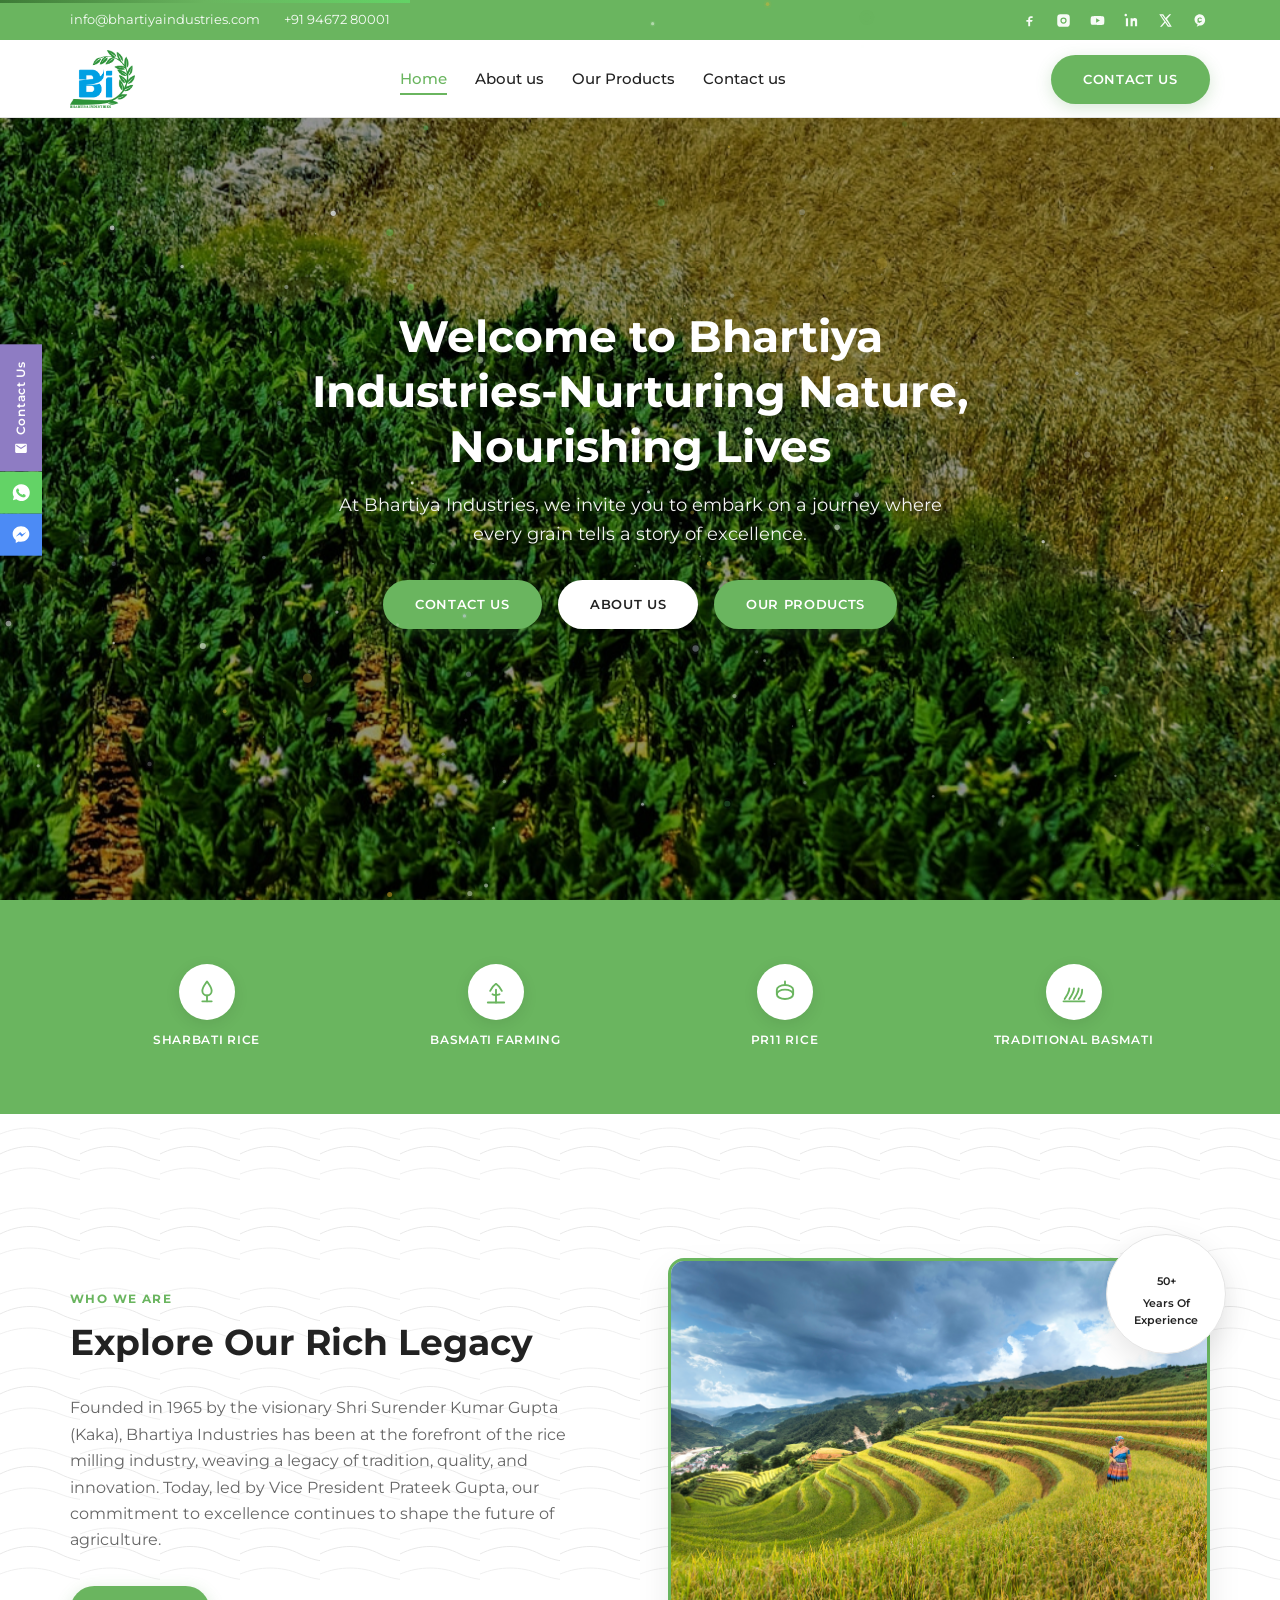
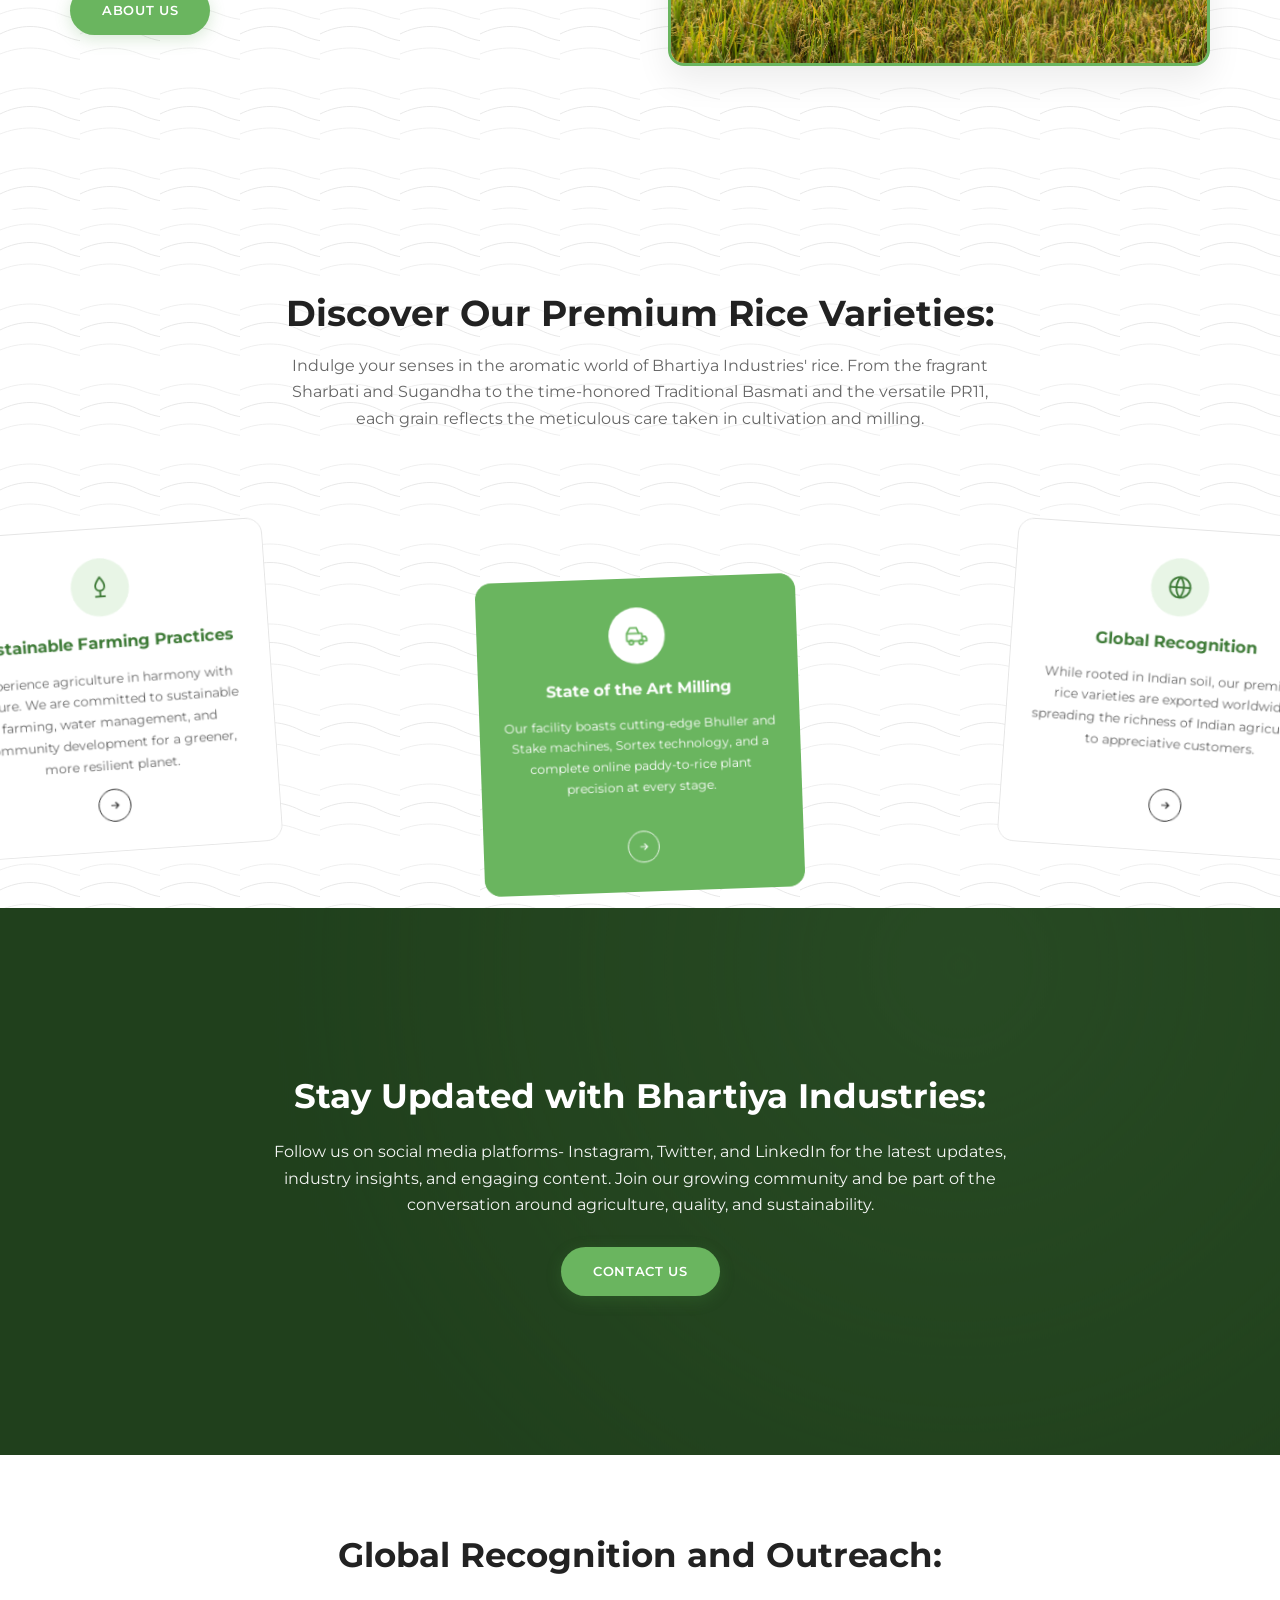
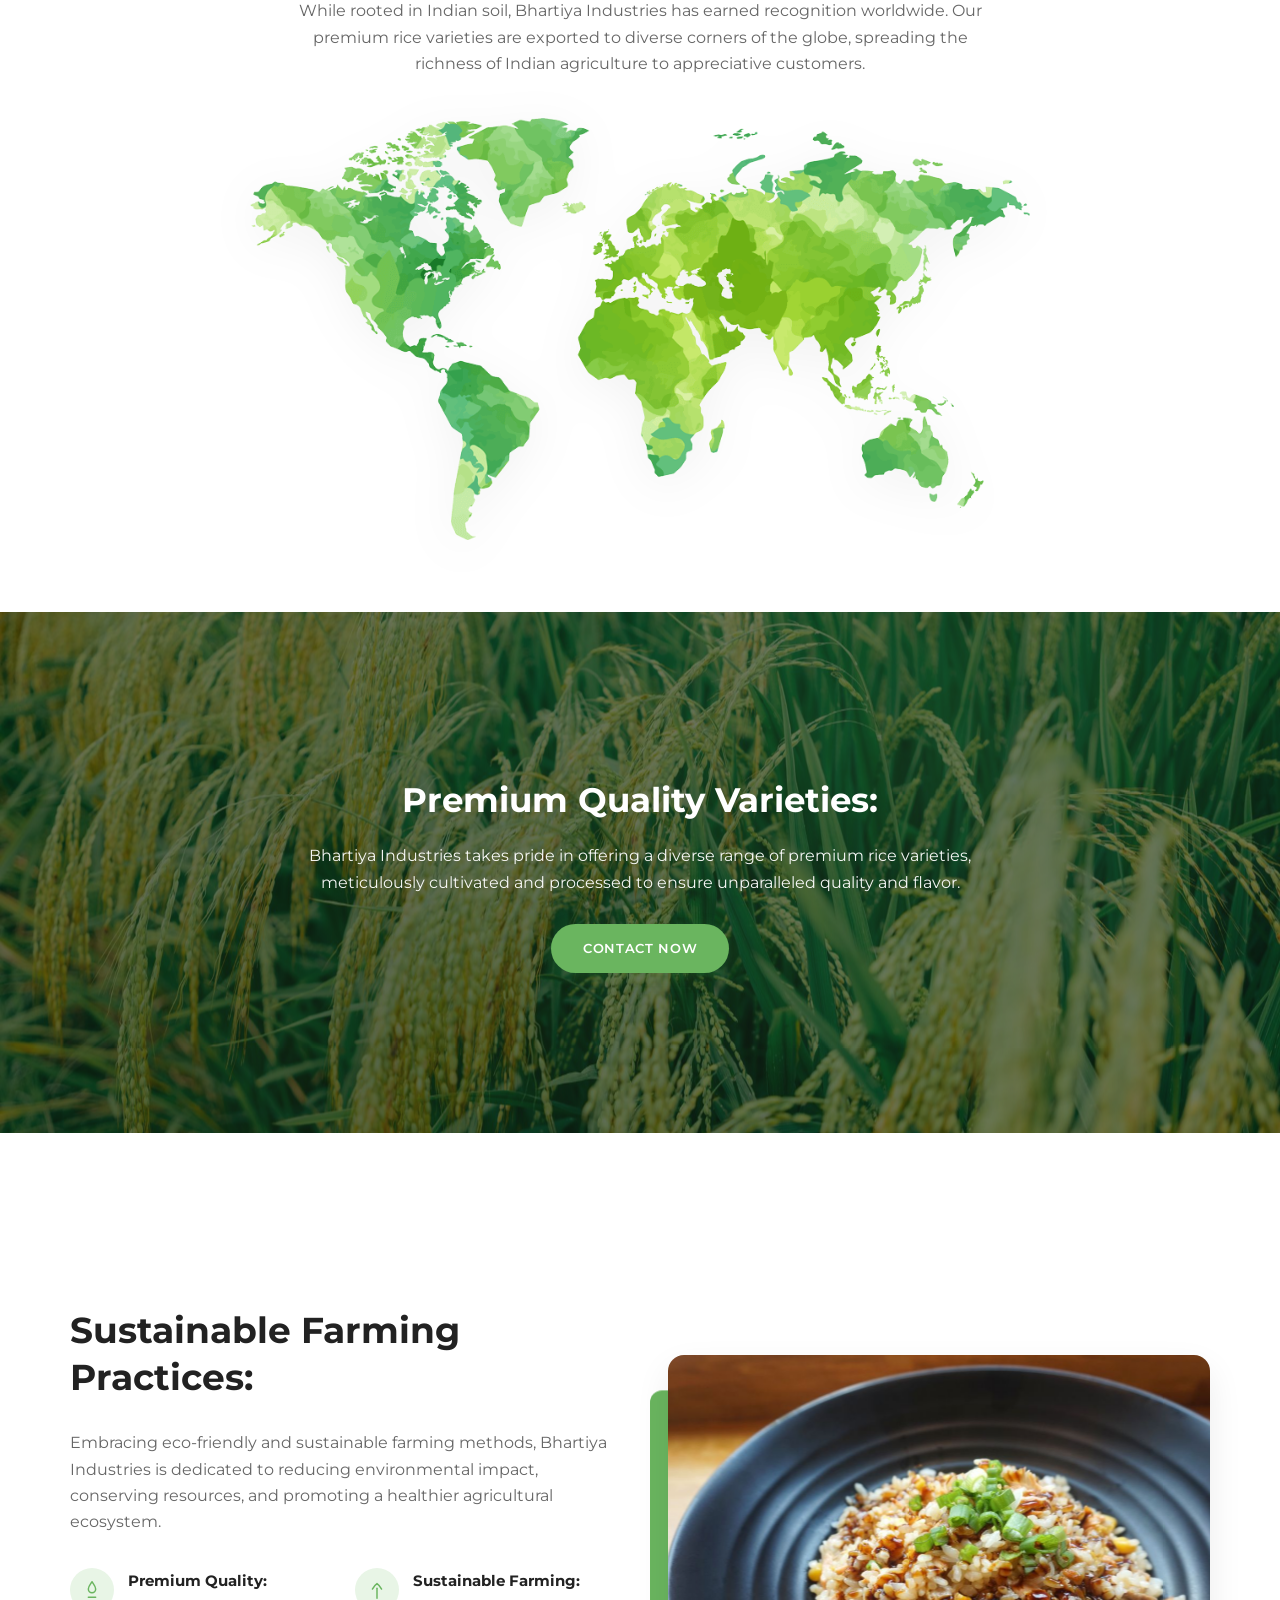
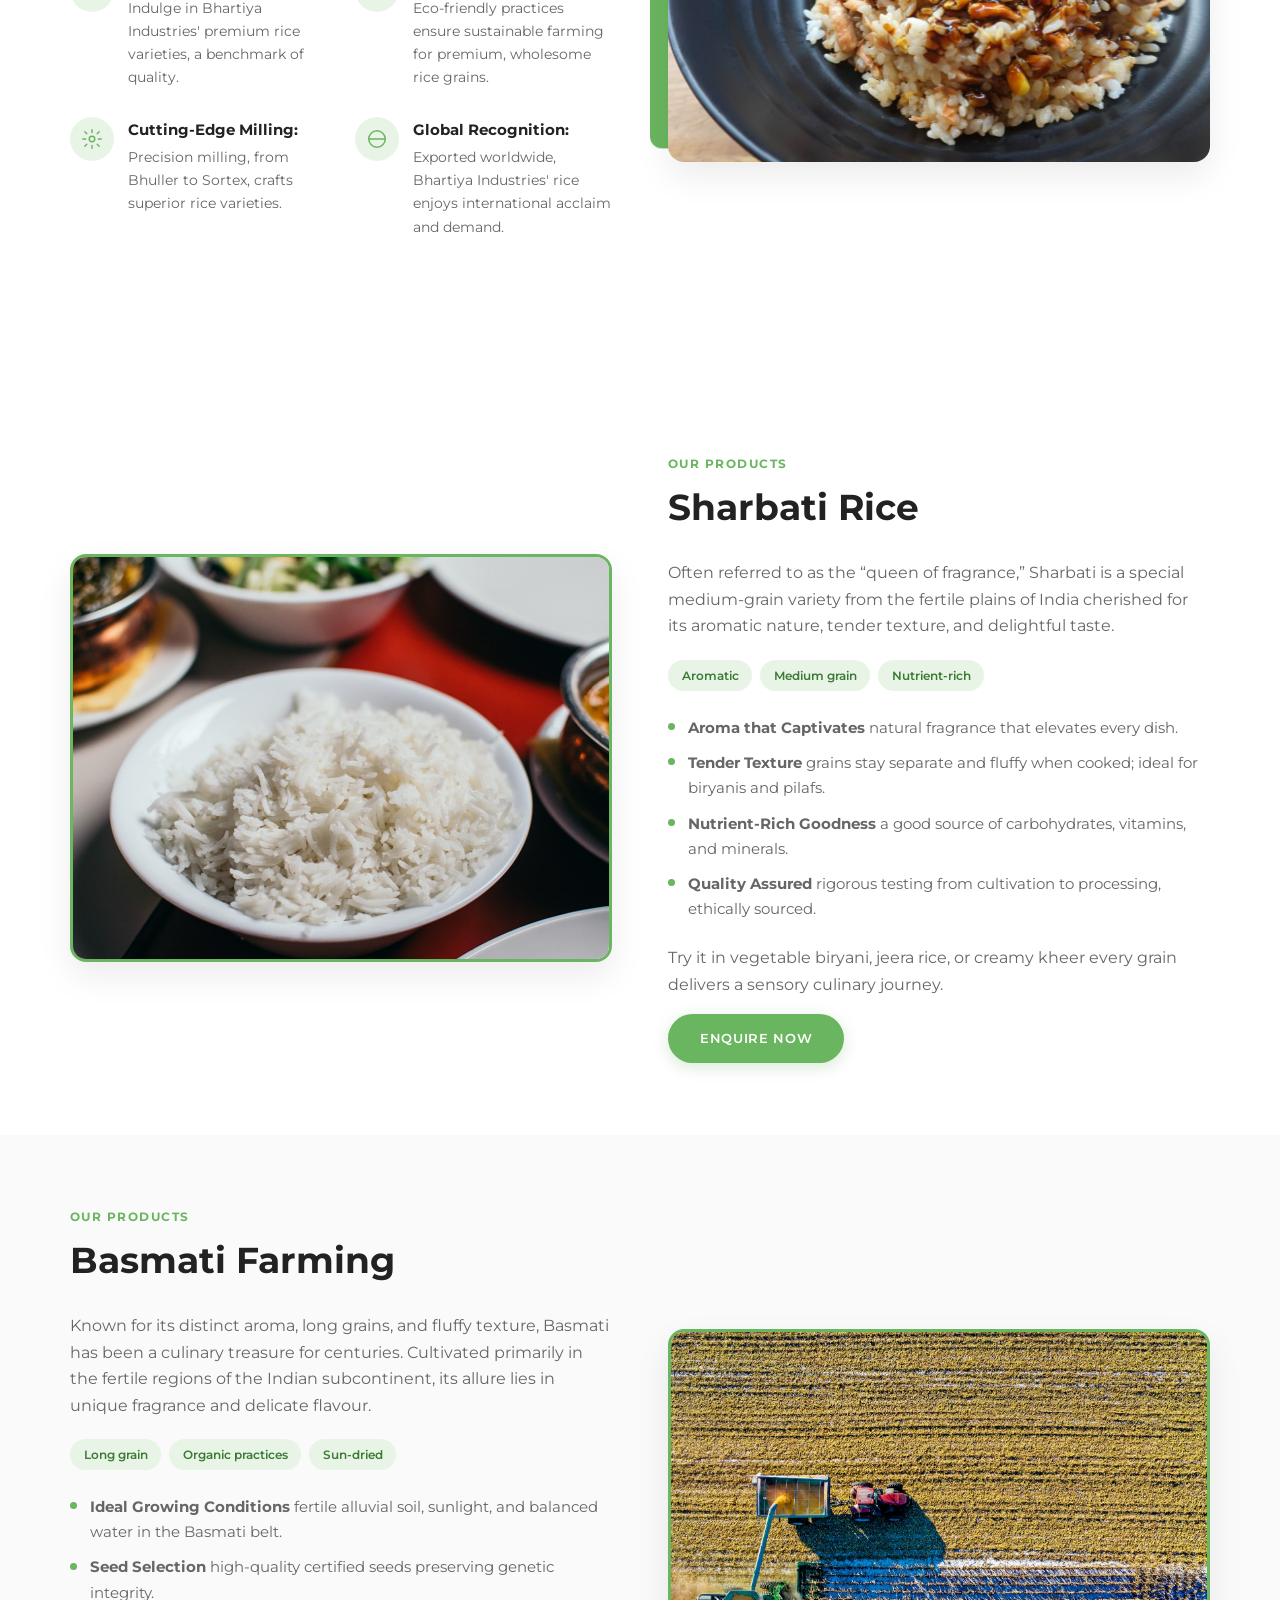
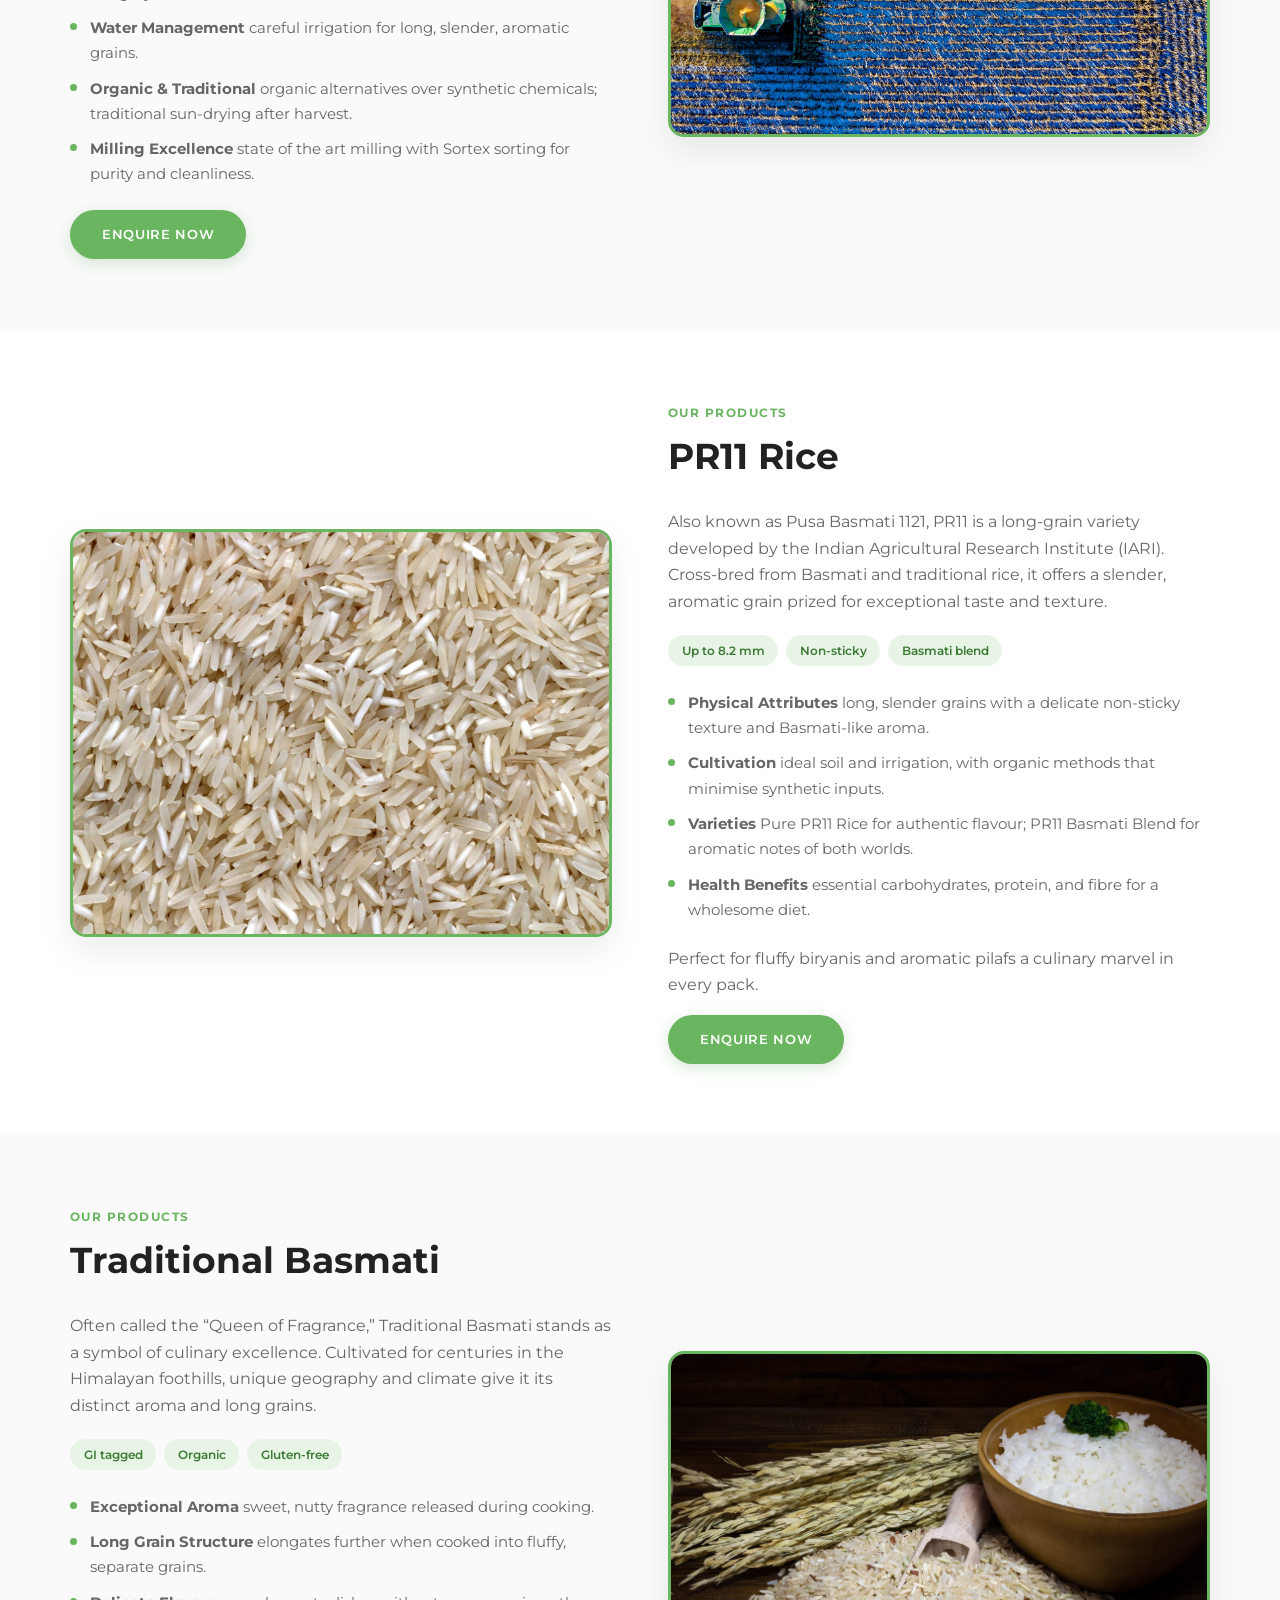
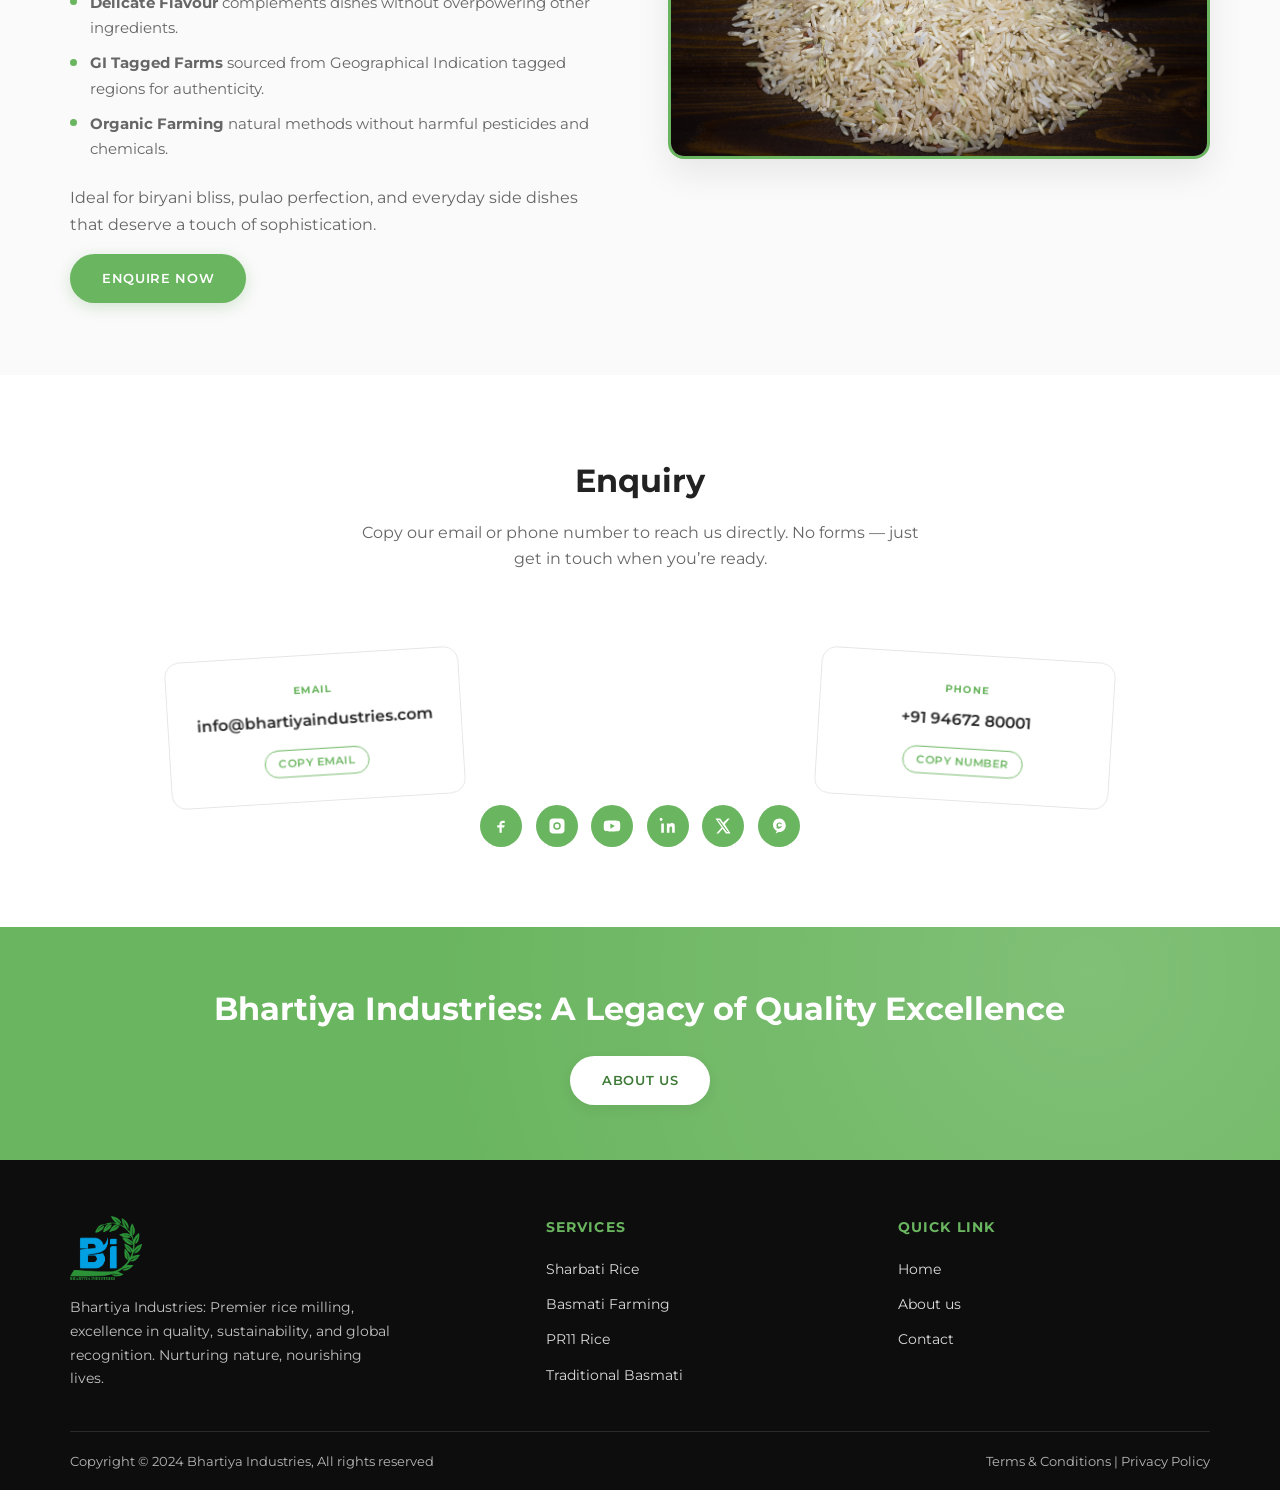
==== commit 37638af4: "feat: add 'Our Products' button to hero section" ====
--- a/index.html
+++ b/index.html
@@ -118,6 +118,7 @@
         <div class="hero-actions">
           <a class="btn btn-green" href="#enquiry">Contact Us</a>
           <a class="btn btn-white" href="about.html">About Us</a>
+          <a class="btn btn-green" href="#rice-sharbati">Our Products</a>
         </div>
       </div>
     </section>
--- a/css/styles.css
+++ b/css/styles.css
@@ -802,8 +802,8 @@
 
 .feature-card:hover {
   transform: translateY(-6px);
-  box-shadow: 0 18px 40px rgba(0, 0, 0, 0.09);
-  border-color: rgba(106, 181, 95, 0.4);
+  box-shadow: 0 20px 42px rgba(0, 0, 0, 0.12);
+  border-color: rgba(106, 181, 95, 0.45);
 }
 
 .feature-card.featured {
@@ -815,14 +815,15 @@
 .feature-card.featured::after {
   background: radial-gradient(
     380px circle at var(--mouse-x, 50%) var(--mouse-y, 50%),
-    rgba(180, 235, 170, 0.25),
+    rgba(180, 235, 170, 0.3),
     transparent 65%
   );
 }
 
 .feature-card.featured:hover {
   transform: translateY(-6px);
-  box-shadow: 0 22px 48px rgba(79, 154, 69, 0.35);
+  box-shadow: 0 24px 50px rgba(79, 154, 69, 0.42);
+  border-color: rgba(255, 255, 255, 0.6);
 }
 
 .feature-card.featured h3,
@@ -1588,7 +1589,7 @@
 
 .feature-card:nth-child(2) {
   opacity: 0;
-  transform: translate3d(0, 85px, 0) scale(0.86);
+  transform: translate3d(0, 85px, 0) rotate(-2deg) scale(0.88);
   transition: opacity 0.85s cubic-bezier(0.16, 1, 0.3, 1) 0.12s,
               transform 0.95s cubic-bezier(0.16, 1, 0.3, 1) 0.12s;
 }
@@ -1603,6 +1604,7 @@
 .reveal.visible .feature-card {
   opacity: 1;
   transform: translate3d(0, 0, 0) rotate(0deg) scale(1);
+  transition-delay: 0s;
 }
 
 /* Enquiry cards slide in dramatically from left and right */
